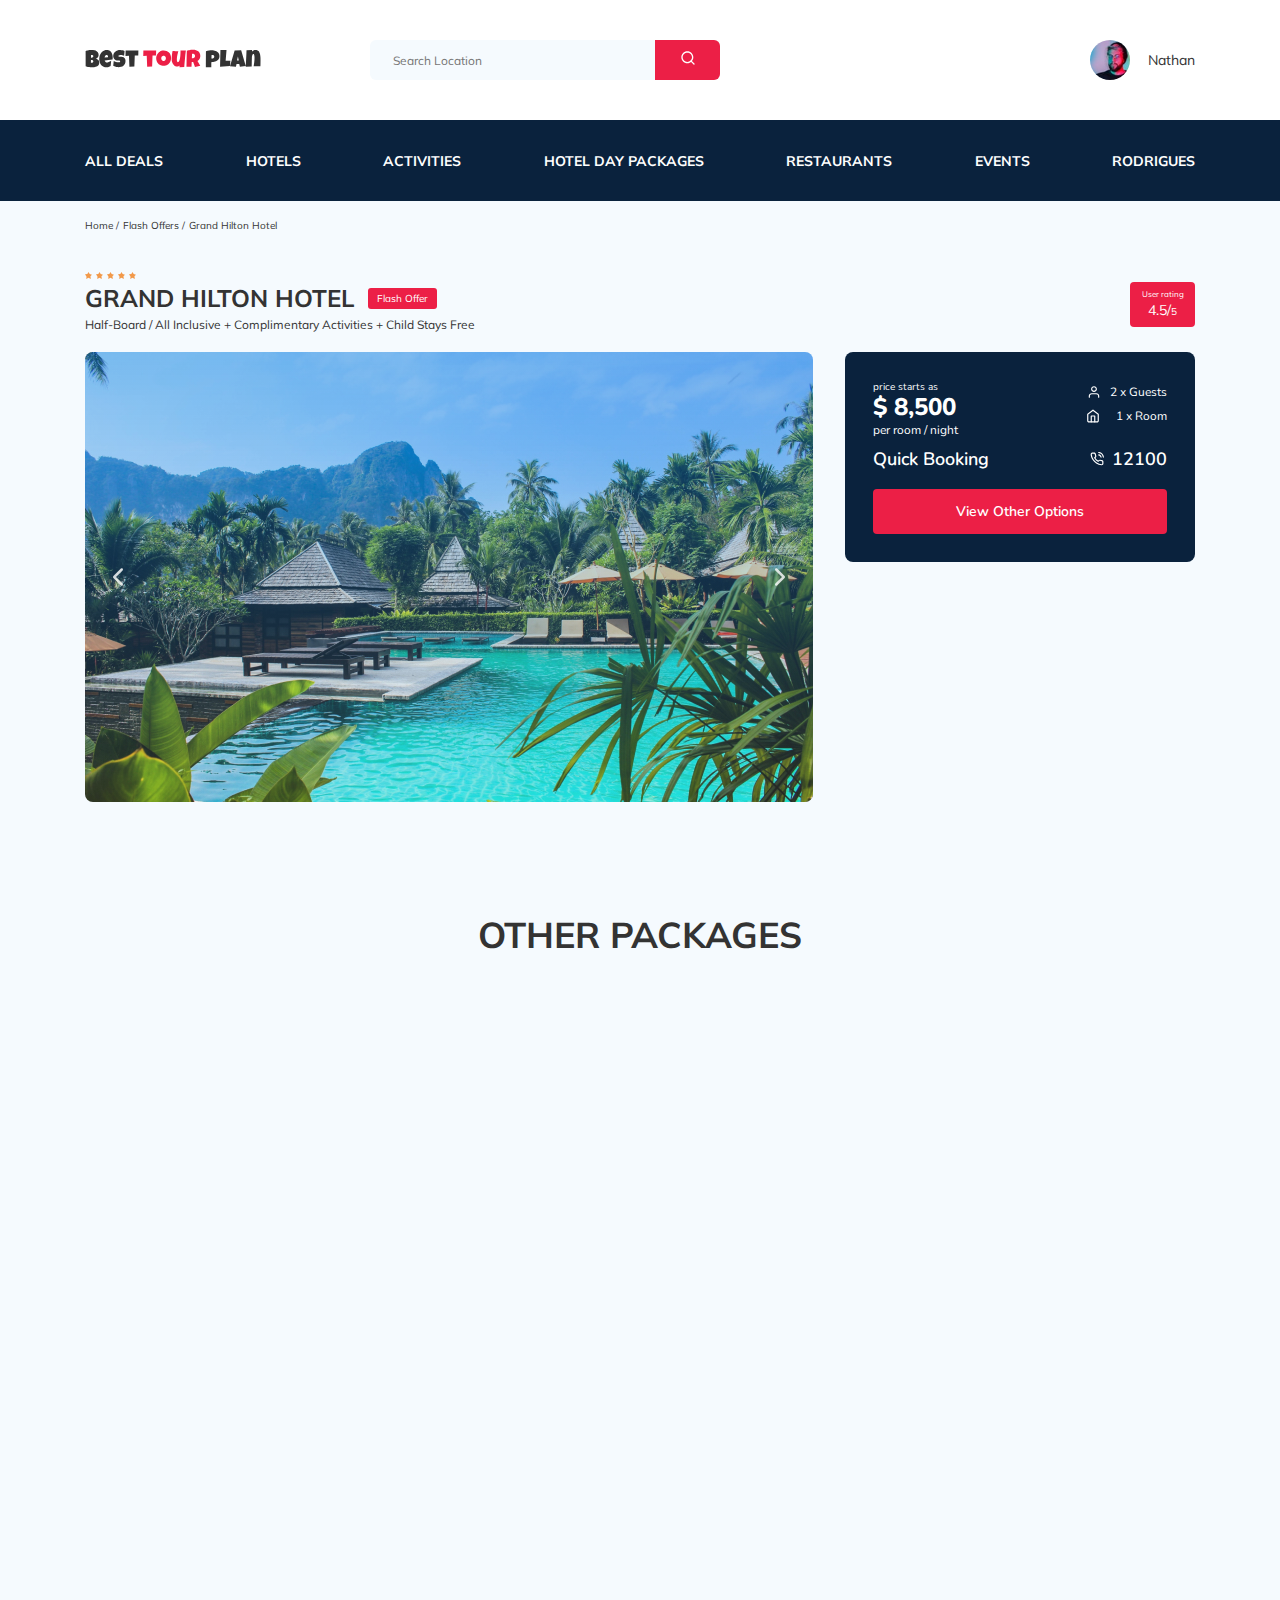
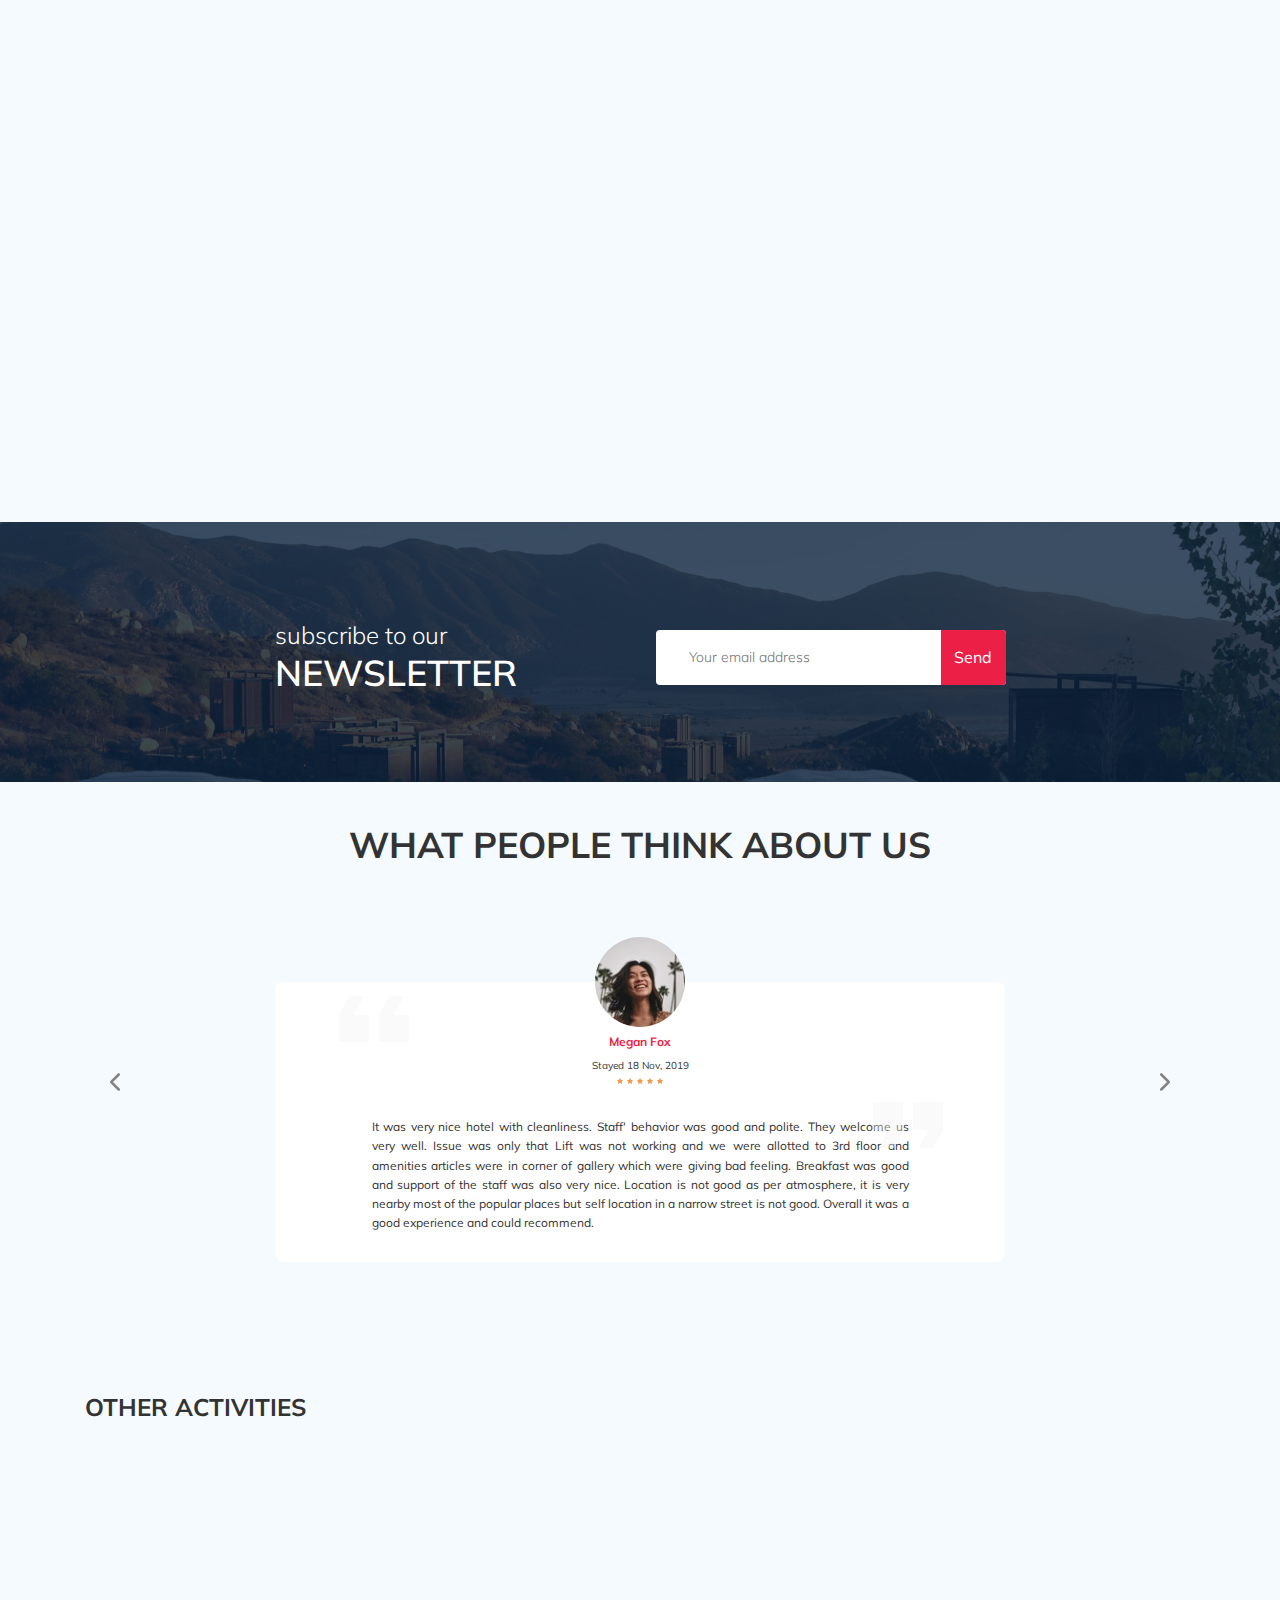
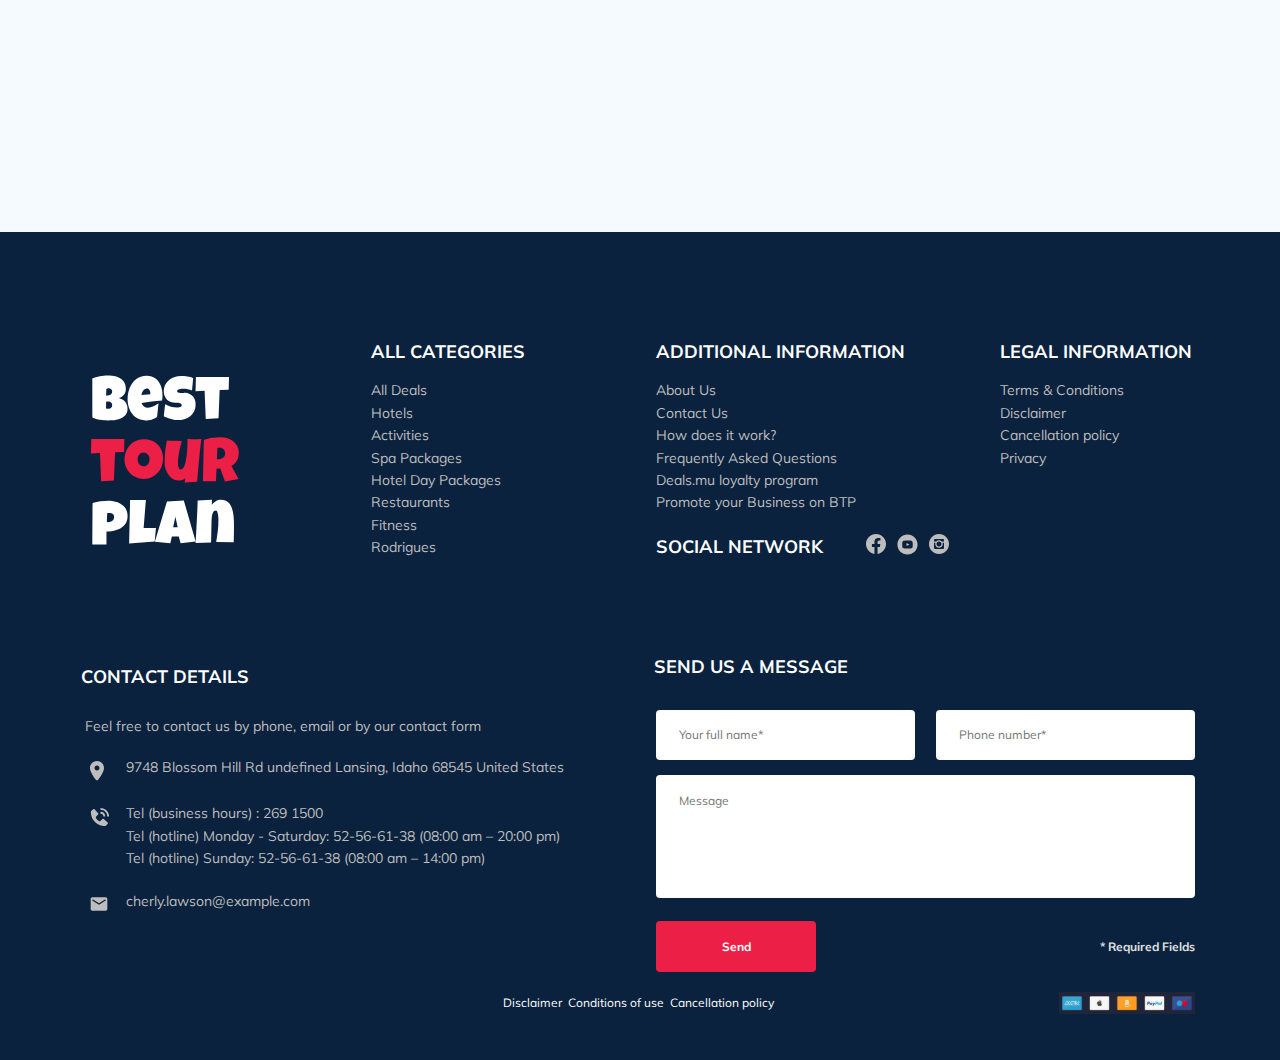
==== index.html @ e56d4332 "create: animation css" ====
<!DOCTYPE html>
<html lang="en">
<head>
  <meta charset="UTF-8">
  <meta http-equiv="X-UA-Compatible" content="IE=edge">
  <meta name="viewport" content="width=device-width, initial-scale=1.0">
  <title>Best Your Plan - Hotel Booking</title>
  <link rel="shortcut icon" href="/icon.ico" type="image/x-icon">
  <link rel="icon" href="/icon.ico" type="image/x-icon">
  <link href="https://fonts.googleapis.com/css2?family=Mulish:wght@300;400;600;700&family=Nunito:wght@400;600;800&display=swap"
  rel="stylesheet">
  <link rel="stylesheet" href="css/swiper-bundle.min.css">
  <link rel="stylesheet" href="css/aos.css">
  <link rel="stylesheet" href="css/style.css">
</head>
<body>
  <header class="navbar navbar_mobile_fixed">
    <div class="container">
      <div class="navbar-top">
        <a href="#" class="logo" data-aos="zoom-out-right">
          <img src="img/horizontal-logo.svg" alt="Logo: Best tour plan" class="logo__image">
        </a>
        <form action="#" class="search navbar__search navbar__search_mobile_hidden">
          <input type="text" class="search__input" placeholder="Search Location">
          <button class="search__button">
            <img src="img/search-button.svg" alt="Icon: search">
          </button>
        </form>
        <a href="#" class="user navbar__user navbar__user_mobile_hidden">
          <img src="img/user-avatar.jpeg" alt="avatar: Natan" class="user__avatar"/>
          <span class="user__name">Nathan</span>
        </a>
        <!-- /.user -->
        <button class="menu-button navbar-top__menu-button">
          <span class="menu-button__line"></span>
          <span class="menu-button__line"></span>
          <span class="menu-button__line"></span>
        </button>
      </div>
      <!-- /.navbar-top -->
    </div>
    <!-- /.container -->
    <div class="navbar-bottom">
      <div class="container">
        <ul class="navbar-menu">
            <li class="navbar-menu__item navbar-menu__item_mobile_visible">
              <a href="#" class="user navbar__user navbar__user_mobile_visible">
              <img src="img/user-avatar.jpeg" alt="avatar: Natan" class="user__avatar" />
              <span class="user__name user__name_light">Nathan</span>
            </a></li>
            <li class="navbar-menu__item navbar-menu__item_mobile_visible">
              <form action="#" class="search navbar__search navbar__search_mobile_visible">
              <input type="text" class="search__input" placeholder="Search Location">
              <button class="search__button">
                <img src="img/search-button.svg" alt="Icon: search">
              </button>
            </form></li>
            <li class="navbar-menu__item"><a href="#" class="navbar-menu__link">All Deals</a></li>
            <li class="navbar-menu__item"><a href="#" class="navbar-menu__link">Hotels</a></li>
            <li class="navbar-menu__item"><a href="#" class="navbar-menu__link">Activities</a></li>
            <li class="navbar-menu__item"><a href="#" class="navbar-menu__link">Hotel Day Packages</a></li>
            <li class="navbar-menu__item"><a href="#" class="navbar-menu__link">Restaurants</a></li>
            <li class="navbar-menu__item"><a href="#" class="navbar-menu__link">Events</a></li>
            <li class="navbar-menu__item"><a href="#" class="navbar-menu__link">Rodrigues</a></li>
        </ul>
      </div>
    </div>
    <!-- /.navbar-bottom-->
  </header>
  <nav class="breadcrumb">
    <div class="container">
      <ul class="breadcrumb-list">
        <li class="breadcrumb-list__item">
          <a href="#" class="breadcrumb-list__link">Home</a>
        </li>
        <li class="breadcrumb-list__item">
          <a href="#" class="breadcrumb-list__link">Flash Offers</a>
        </li>
        <li class="breadcrumb-list__item">Grand Hilton Hotel</li>
      </ul>
    </div>
    <!-- /.container -->
  </nav>
  <!-- /.breadcrumb-->
  <section class="hotel">
    <div class="container">
      <div class="hotel-info">
        <div class="hotel-info__text">
          <div class="hotel-wrapper">
            <div class="stars">
              <img class="stars__item" src="img/star.svg" alt="star"/>
              <img class="stars__item" src="img/star.svg" alt="star"/>
              <img class="stars__item" src="img/star.svg" alt="star"/>
              <img class="stars__item" src="img/star.svg" alt="star"/>
              <img class="stars__item" src="img/star.svg" alt="star"/>
            </div>
            <h1 class="hotel-name hotel-info__name">Grand Hilton Hotel</h1>
            <span class="offer hotel-info__offer">Flash Offer</span>
          </div>
            <p class="hotel-description hotel-info__description">Half-Board / All Inclusive + Complimentary Activities + Child Stays Free</p>
        </div>
        <div class="rating hotel-info__rating">
          <span class="rating__text">User rating</span>
          <span class="rating__counter">4.5/<span class="rating__counter_less">5</span></span>
        </div>
      </div>
      <!-- /.hotel-info -->
      <div class="hotel-grid">
        <!-- Slider main container -->
        <div class="swiper hotel-slider hotel__slider">
          <!-- Additional required wrapper -->
          <div class="swiper-wrapper hotel-slider__wrapper">
            <!-- Slides -->
            <div class="swiper-slide hotel-slider__item">
              <img class="hotel-slider__image" src="img/slide-1.jpg" alt="View from room of the hotel">
            </div>
            <div class="swiper-slide hotel-slider__item">
              <img class="hotel-slider__image" src="img/slide-2.jpg" alt="View on the beach">
            </div>
            <div class="swiper-slide hotel-slider__item">
              <img class="hotel-slider__image" src="img/slide-3.jpg" alt="Inside the room">
            </div>
            <div class="swiper-slide hotel-slider__item">
              <img class="hotel-slider__image" src="img/slide-4.jpg" alt="SPA zone">
            </div>
            <div class="swiper-slide hotel-slider__item">
              <img class="hotel-slider__image"  src="img/slide-5.jpg" alt="Hotel's restaurant">
            </div>
          </div>
          <!-- /.swiper-wrapper -->
          <button class="hotel-slider__button hotel-slider__button_prev"></button>
          <button class="hotel-slider__button hotel-slider__button_next"></button>
        </div>
        <!-- /.swiper -->
        <div class="hotel-right">
          <div class="booking">
            <div class="booking__info">
              <div class="booking__price">
                <span class="booking__start">price starts as</span>
                <strong class="booking__pricetag">$ 8,500</strong>
                <span class="booking__per-room">per room / night</span>
              </div>
              <!-- /.booking__price -->
              <div class="booking__room">
                <div class="booking__text">
                  <img src="img/user.svg" alt="Icon: user" class="booking__icon">
                  <span class="booking__description">2 x Guests</span>
                </div>
                <div class="booking__text">
                  <img src="img/home.svg" alt="Icon: home" class="booking__icon">
                  <span class="booking__description">1 x Room</span>
                </div>
              </div>
              <!-- /.booking__room -->
           </div>
           <!-- /.booking__info -->
              <div class="booking__call-center">
                <span class="booking__heading">Quick Booking</span>
                <a href="tel:12100" class="booking__number">
                  <img src="img/phone-call.svg" alt="Icon: phone">
                  <span class="booking__num">12100</span>
                </a>
              </div>
              <!-- /.booking__call-center -->
              <button data-toggle="modal" class="button booking__button">View Other Options</button>
          </div>
          <!-- /.booking -->
          <div class="map">
            <iframe class="map__img" src="https://www.google.com/maps/embed?pb=!1m18!1m12!1m3!1d95721.59017437529!2d100.89095828034039!3d12.939548269880628!2m3!1f0!2f0!3f0!3m2!1i1024!2i768!4f13.1!3m3!1m2!1s0x310295f9fed4f57f%3A0xb444f0d37635277!2sHillton%20Holiday!5e0!3m2!1sru!2sus!4v1633634027056!5m2!1sru!2sus" style="border:0;" allowfullscreen="" loading="lazy"></iframe>
          </div>
          <!-- /.map -->
        </div>
        <!-- /.hotel-right -->
      </div>
      <!-- /.hotel-grid -->
    </div>
    <!-- /.container -->
  </section>
  <!-- /.hotel -->
  <section class="packages">
    <div class="container">
      <h2 class="packages__title">Other packages</h2>
      <div class="packages-wrapper">
        <div class="packages-card__haven" data-aos="fade-down" data-aos-easing="linear" data-aos-duration="700">
          <img src="img/blue-haven.jpg" alt="Hotel Blue haven view" class="packages__img_large">
          <span class="packages__sale_large">Flash Offer</span>
          <div class="packages__description_large">
            <div class="score score__stars">
              <img class="score__item" src="img/star.svg" alt="star" />
              <img class="score__item" src="img/star.svg" alt="star" />
              <img class="score__item" src="img/star.svg" alt="star" />
              <img class="score__item" src="img/star.svg" alt="star" />
              <img class="score__item" src="img/star.svg" alt="star" />
            </div>
            <h3 class="packages__hotel-name packages__hotel-name_large">Hotel Blue Haven</h3>
            <p class="packages__hotel-description">Aute quis duis excepteur excepteur ipsum cat eiusmod consectetur enim laborum magna llit. Ipsum est fugiat velit ea
            llamco do esse ut in veniam sun in onsequat. Aute quis duis epteur excepteur ipsum occaecat eiusmod nsectetur enim
            laborum magna mollit. Ipsum est fugiat velit ea ullamco do</p>
            <div class="packages-info_haven">
              <div class="packages-info__address">
                <img src="img/map-pin.svg" alt="Icon: Location" class="packages__icon">
                <span class="packages__text">1749 Wheeler Ridge Delaware</span>
              </div>
              <div class="packages-info__user">
                <img src="img/user.svg" alt="Icon: User" class="packages__icon">
                <span class="packages__text">2 x Guests</span>
              </div>
              <div class="packages-info__room_haven">
                <img src="img/home.svg" alt="Icon: Home" class="packages__icon">
                <span class="packages__text">1 x Room</span>
              </div>
              <span class="packages-info__old-price">$ 10,500</span>
              <div class="packages__buttonarea packages__buttonarea_large">
                <span class="packages-info__new-price">$ 8,500</span>
                <button data-toggle="modal" class="packages__button packages__button_large ">Book Now</button>
              </div>
            </div>
          </div>
        </div>
        <div class="packages-card packages-card__Belle" data-aos="fade-down" data-aos-easing="linear" data-aos-duration="700">
          <img src="img/belle-mare.jpg" alt="LUX Belle mare view" class="packages__img">
          <span class="packages__sale">Flash offer</span>
          <div class="packages__description">
            <h3 class="packages__hotel-name">LUX* Belle Mare</h3>
            <div class="packages-info">
              <div class="packages-info__address">
                <img src="img/map-pin.svg" alt="Icon: Location" class="packages__icon">
                <span class="packages__text">1749 Wheeler Ridge Delaware</span>
              </div>
              <div class="packages-info__user">
                <img src="img/user.svg" alt="Icon: User" class="packages__icon">
                <span class="packages__text">2 x Guests</span>
              </div>
              <div class="packages-info__room">
                <img src="img/home.svg" alt="Icon: Home" class="packages__icon">
                <span class="packages__text">1 x Room</span>
              </div>
              <span class="packages-info__old-price">$ 8,500</span>
              <div class="packages__buttonarea">
                <span class="packages-info__new-price">$ 3,000</span>
                <button data-toggle="modal" class="packages__button">Book Now</button>
              </div>
            </div>
          </div>
        </div>
        <div class="packages-card packages-card__white" data-aos="fade-down" data-aos-easing="linear" data-aos-duration="700">
          <img src="img/white-palace.jpg" alt="White Palace view" class="packages__img">
          <span class="packages__sale">Flash offer</span>
          <div class="packages__description">
            <h3 class="packages__hotel-name">White Palace</h3>
            <div class="packages-info">
              <div class="packages-info__address">
                <img src="img/map-pin.svg" alt="Icon: Location" class="packages__icon">
                <span class="packages__text">1749 Wheeler Ridge Delaware</span>
              </div>
              <div class="packages-info__user">
                <img src="img/user.svg" alt="Icon: User" class="packages__icon">
                <span class="packages__text">2 x Guests</span>
              </div>
              <div class="packages-info__room">
                <img src="img/home.svg" alt="Icon: Home" class="packages__icon">
                <span class="packages__text">1 x Room</span>
              </div>
              <span class="packages-info__old-price">$ 10,500</span>
              <div class="packages__buttonarea">
                <span class="packages-info__new-price">$ 9,500</span>
                <button data-toggle="modal" class="packages__button">Book Now</button>
              </div>
            </div>
          </div>
        </div>
        <div class="packages-card packages-card__luxury" data-aos="fade-down" data-aos-easing="linear" data-aos-duration="700">
          <img src="img/luxury-place.jpg" alt="Luxury Place view" class="packages__img">
          <span class="packages__sale">Flash offer</span>
          <div class="packages__description">
            <h3 class="packages__hotel-name">Luxury Place</h3>
            <div class="packages-info">
              <div class="packages-info__address">
                <img src="img/map-pin.svg" alt="Icon: Location" class="packages__icon">
                <span class="packages__text">1749 Wheeler Ridge Delaware</span>
              </div>
              <div class="packages-info__user">
                <img src="img/user.svg" alt="Icon: User" class="packages__icon">
                <span class="packages__text">2 x Guests</span>
              </div>
              <div class="packages-info__room">
                <img src="img/home.svg" alt="Icon: Home" class="packages__icon">
                <span class="packages__text">1 x Room</span>
              </div>
              <span class="packages-info__old-price">$ 4,500</span>
              <div class="packages__buttonarea">
                <span class="packages-info__new-price">$ 2,500</span>
                <button data-toggle="modal" class="packages__button">Book Now</button>
              </div>
            </div>
          </div>
        </div>
        <div class="packages-card packages-card__five" data-aos="fade-down" data-aos-easing="linear" data-aos-duration="700">
          <img src="img/five-star.jpg" alt="Hotel Five Star view" class="packages__img">
          <span class="packages__sale">Flash offer</span>
          <div class="packages__description">
            <h3 class="packages__hotel-name">Hotel Five Star</h3>
            <div class="packages-info">
              <div class="packages-info__address">
                <img src="img/map-pin.svg" alt="Icon: Location" class="packages__icon">
                <span class="packages__text">1749 Wheeler Ridge Delaware</span>
              </div>
              <div class="packages-info__user">
                <img src="img/user.svg" alt="Icon: User" class="packages__icon">
                <span class="packages__text">2 x Guests</span>
              </div>
              <div class="packages-info__room">
                <img src="img/home.svg" alt="Icon: Home" class="packages__icon">
                <span class="packages__text">1 x Room</span>
              </div>
              <span class="packages-info__old-price">$ 6,500</span>
              <div class="packages__buttonarea">
                <span class="packages-info__new-price">$ 3,500</span>
                <button data-toggle="modal" class="packages__button">Book Now</button>
              </div>
            </div>
          </div>
        </div>
      </div>
    </div>
  </section>
  <section class="newsletter newsletter__section">
    <div class="newsletter-wrapper">
      <h2 class="newsletter-title newsletter__title">subscribe to our
        <span class="newsletter-title_strong">Newsletter</span>
      </h2>
        <form action="send.php" method="POST" class="subscribe newsletter__subscribe form">
        <input type="hidden" name="form_name" value="2">
        <input type="email" class="subscribe__input" placeholder="Your email address" name="email">
        <button class="subscribe__button">Send</button>
      </form>
    </div>
    <!-- /.newsletter-wrapper -->
  </section>
  <!-- /.newsletter -->
  <section class="reviews">
    <div class="container">
      <h2 class="reviews__title">What people think about us</h2>
      <div class="swiper-container reviews-slider">
        <div class="swiper-wrapper reviews-wrapper">
          <div class="swiper-slide">
            <div class="reviews-slider__item">
              <div class="reviews-slider__profile">
                <img src="img/reviews-avatar-1.jpeg" alt="Photo: Megan Fox" class="reviews-slider__avatar">
                <h3 class="reviews-slider__username">Megan Fox</h3>
                <span class="reviews-slider__date">Stayed 18 Nov, 2019</span>
                <div class="reviews-rating">
                  <img src="img/star.svg" alt="star" class="reviews-rating__item">
                  <img src="img/star.svg" alt="star" class="reviews-rating__item">
                  <img src="img/star.svg" alt="star" class="reviews-rating__item">
                  <img src="img/star.svg" alt="star" class="reviews-rating__item">
                  <img src="img/star.svg" alt="star" class="reviews-rating__item">
                </div>
                <!-- /.reviews-rating -->
              </div>
              <!-- /.reviews-slide__profile -->
              <p class="reviews-slider__text">It was very nice hotel with cleanliness. Staff' behavior was good and polite. They welcome us very well. Issue was only
              that Lift was not working and we were allotted to 3rd floor and amenities articles were in corner of gallery which
              were giving bad feeling. Breakfast was good and support of the staff was also very nice. Location is not good as per
              atmosphere, it is very nearby most of the popular places but self location in a narrow street is not good. Overall it
              was a good experience and could recommend.</p>
            </div>
            <!-- /.reviews-slider__item -->
          </div>
          <div class="swiper-slide">
            <div class="reviews-slider__item">
              <div class="reviews-slider__profile">
                <img src="img/reviews-avatar-2.jpg" alt="Photo: Nikifor Pohlebkin" class="reviews-slider__avatar">
                <h3 class="reviews-slider__username">Nikifor Pohlebkin</h3>
                <span class="reviews-slider__date">Stayed 3 Feb, 2020</span>
                <div class="reviews-rating">
                  <img src="img/star.svg" alt="star" class="reviews-rating__item">
                  <img src="img/star.svg" alt="star" class="reviews-rating__item">
                  <img src="img/star.svg" alt="star" class="reviews-rating__item">
                  <img src="img/star.svg" alt="star" class="reviews-rating__item">
                  <img src="img/star.svg" alt="star" class="reviews-rating__item">
                </div>
                <!-- /.reviews-rating -->
              </div>
              <!-- /.reviews-slide__profile -->
              <p class="reviews-slider__text">Every single thing about this resort I’d rate a 5. The rooms are superb, the service is excellent, the food at the
              various restaurants can’t be beat, the location is ideal, the views are beautiful, and the staff is friendly and
              helpful. I can’t sY enough about this place.</p>
            </div>
            <!-- /.reviews-slider__item -->
          </div>
                    <div class="swiper-slide">
            <div class="reviews-slider__item">
              <div class="reviews-slider__profile">
                <img src="img/reviews-avatar-3.jpg" alt="Photo: Klavdia Pechenuhina" class="reviews-slider__avatar">
                <h3 class="reviews-slider__username">Klavdia Pechenuhina</h3>
                <span class="reviews-slider__date">Stayed 21 Mar, 2020</span>
                <div class="reviews-rating">
                  <img src="img/star.svg" alt="star" class="reviews-rating__item">
                  <img src="img/star.svg" alt="star" class="reviews-rating__item">
                  <img src="img/star.svg" alt="star" class="reviews-rating__item">
                  <img src="img/star.svg" alt="star" class="reviews-rating__item">
                  <img src="img/star.svg" alt="star" class="reviews-rating__item">
                </div>
                <!-- /.reviews-rating -->
              </div>
              <!-- /.reviews-slide__profile -->
              <p class="reviews-slider__text">This hotel and the property was one of the most beautiful places we've ever stayed. Everyone from valet, front desk,
              housekeeping, and restaurants were always helpful and kind. We even had a local person tell us that when they do a
              "staycation" this is where they stay as well because it is the best. And pechenuhi were best of the best.</p>
            </div>
            <!-- /.reviews-slider__item -->
          </div>
          <div class="swiper-slide">
            <div class="reviews-slider__item">
              <div class="reviews-slider__profile">
                <img src="img/reviews-avatar-4.jpg" alt="Photo: Valerian Mozgoprav" class="reviews-slider__avatar">
                <h3 class="reviews-slider__username">Valerian Mozgoprav</h3>
                <span class="reviews-slider__date">Stayed 12 Aug, 2019</span>
                <div class="reviews-rating">
                  <img src="img/star.svg" alt="star" class="reviews-rating__item">
                  <img src="img/star.svg" alt="star" class="reviews-rating__item">
                </div>
                <!-- /.reviews-rating -->
              </div>
              <!-- /.reviews-slide__profile -->
              <p class="reviews-slider__text">First the lady that checks you in has a very bad attitude and is very rude, now the room was disgusting it was roached
              infested whoever is supposed to clean there doesn’t care they step on the roaches and leaves them there it was very
              dirty I wish I could upload the pictures I took and the videos, I couldn’t even sleep there I called the front desk and
              told them the lady said if you don’t like it leave I said yea I will just give me my money back she laughed and hung up
              I’ll never come back here again!!</p>
            </div>
            <!-- /.reviews-slider__item -->
          </div>
        </div>
        <!-- ./swiper-wrapper -->
        <button class="reviews-slider__button reviews-slider__button_prev"></button>
        <button class="reviews-slider__button reviews-slider__button_next"></button>
      </div>
      <!-- /.reviews-slider -->
    </div>
    <!-- /.container -->
  </section>
  <!-- /.reviews -->
  <section class="activities">
    <div class="container">
      <h2 class="activities__title">Other Activities</h2>
      <div class="activities-wrapper">
        <div class="card activities__card" data-aos="zoom-in" data-aos-delay="200">
          <img src="img/chamarel.jpg" alt="The curious corner of chamarel" class="card__image">
          <h3 class="card__title">The curious corner of&nbsp;chamarel</h3>
          <button data-toggle="modal" class="card__button">Book Now</button>
        </div>
        <!-- /.card-->
        <div class="card activities__card" data-aos="zoom-in" data-aos-delay="600">
          <img src="img/golf.jpg" alt="Gymkhana club golf course" class="card__image">
          <h3 class="card__title">Gymkhana club golf course</h3>
          <button data-toggle="modal" class="card__button">Book Now</button>
        </div>
        <!-- /.card-->
        <div class="card activities__card" data-aos="zoom-in" data-aos-delay="400">
          <img src="img/hiking.jpg" alt="Tamarind falls hiking
trip - full day" class="card__image">
          <h3 class="card__title">Tamarind falls hiking
          trip&nbsp;-&nbsp;full day</h3>
          <button data-toggle="modal" class="card__button">Book Now</button>
        </div>
        <!-- /.card-->
        <div class="card activities__card" data-aos="zoom-in" data-aos-delay="800">
          <img src="img/marine-quest.jpg" alt="The blue marine discovery quest" class="card__image">
          <h3 class="card__title">The blue marine discovery quest</h3>
          <button data-toggle="modal" class="card__button">Book Now</button>
        </div>
        <!-- /.card-->
      </div>
      <!-- /.activities-wrapper -->
    </div>
    <!-- /.container -->
  </section>
  <!-- /.activities -->
  <footer class="footer">
    <div class="container">
      <div class="footer-wrapper">
        <a href="#" class="link-block"><img src="img/vertical-logo.svg" alt="Logo: Best Tour Plan" class="logo footer__logo"></a>
        <div class="footer__list footer__categories">
          <h3 class="footer__title">ALL CATEGORIES</h3>
          <ul class="footer__ul">
            <li class="footer__item"><a href="#" class="footer__link">All Deals</a></li>
            <li class="footer__item"><a href="#" class="footer__link">Hotels</a></li>
            <li class="footer__item"><a href="#" class="footer__link">Activities</a></li>
            <li class="footer__item"><a href="#" class="footer__link">Spa Packages</a></li>
            <li class="footer__item"><a href="#" class="footer__link">Hotel Day Packages</a></li>
            <li class="footer__item"><a href="#" class="footer__link">Restaurants</a></li>
            <li class="footer__item"><a href="#" class="footer__link">Fitness</a></li>
            <li class="footer__item"><a href="#" class="footer__link">Rodrigues</a></li>
          </ul>
        </div>
        <!-- /.footer__list -->
        <div class="footer__list footer__additional">
          <h3 class="footer__title">ADDITIONAL INFORMATION</h3>
          <ul class="footer__ul">
            <li class="footer__item"><a href="#" class="footer__link">About Us</a></li>
            <li class="footer__item"><a href="#" class="footer__link">Contact Us</a></li>
            <li class="footer__item"><a href="#" class="footer__link">How does it work?</a></li>
            <li class="footer__item"><a href="#" class="footer__link">Frequently Asked Questions</a></li>
            <li class="footer__item"><a href="#" class="footer__link">Deals.mu loyalty program</a></li>
            <li class="footer__item"><a href="#" class="footer__link">Promote your Business on BTP</a></li>
          </ul>
        </div>
        <!-- /.footer__list -->
        <div class="footer__social-network">
          <h3 class="footer__title footer__title_inline">Social Network</h3>
          <div class="footer__social-links">
            <a href="#" class="footer__link-icon"><img src="img/fb.svg" alt="Icon: Facebook" class="footer__icon"></a>
            <a href="#" class="footer__link-icon"><img src="img/youtube.svg" alt="Icon: Youtube" class="footer__icon"></a>
            <a href="#" class="footer__link-icon"><img src="img/instagram.svg" alt="Icon: Instagram" class="footer__icon"></a>
          </div>
          <!-- /.footer__social-links -->
        </div>
        <!-- /.footer__social-network -->
        <div class="footer__list footer__legal">
          <h3 class="footer__title footer__title-legal">LEGAL INFORMATION</h3>
          <ul class="footer__ul footer__ul-legal">
            <li class="footer__item"><a href="#" class="footer__link">Terms & Conditions</a></li>
            <li class="footer__item"><a href="#" class="footer__link">Disclaimer</a></li>
            <li class="footer__item"><a href="#" class="footer__link">Cancellation policy</a></li>
            <li class="footer__item"><a href="#" class="footer__link">Privacy</a></li>
          </ul>
        </div>
        <!-- /.footer__list -->
        <div class="footer__contact-details">
          <h3 class="footer__title footer__title-contact">Contact Details</h3>
          <p class="footer__text">Feel free to contact us by phone, email or by our contact form</p>
          <ul class="footer__ul footer__ul-contact">
            <li class="footer__item footer__item_mb_15">
              <div class="footer__icon-wrapper"><img src="img/map-marker.svg" alt="Icon: Map Marker" class="footer__icon"></div>9748 Blossom Hill Rd undefined Lansing, Idaho 68545 United States</li>
            <li class="footer__item footer__item_mb_20">
              <div class="footer__icon-wrapper">
                <img src="img/business-phone.svg" alt="Icon: Business Phone" class="footer__icon">
              </div>
              <div class="telephone__links">Tel (business hours) : <a href="tel:2691500" class="tel__link">269 1500</a><br/>Tel (hotline) Monday - Saturday: <a href="tel:52-56-61-38" class="tel__link">52-56-61-38</a> (08:00 am – 20:00 pm)<br/> Tel (hotline) Sunday: <a href="tel:52-56-61-38" class="tel__link">52-56-61-38</a>
             (08:00 am – 14:00 pm)</div></li>
            <li class="footer__item footer__item_mb_20"><div class="footer__icon-wrapper"><img src="img/envelope.svg" alt="Icon: Envelope" class="footer__icon"></div> <a href="mailto:cherly.lawson@example.com" class="email__link">cherly.lawson@example.com</a></li>
          </ul>
        </div>
        <!-- /.footer__contact-details -->
        <div class="footer__contact-form">
          <h3 class="footer__title footer__title-form">Send us a message</h3>
          <form action="send.php" method="POST" class="footer__form form">
            <div class="footer__input-group"><input type="text" class="input footer__input" placeholder="Your full name*" name="name" required=""></div>
            <div class="footer__input-group"><input type="tel" class="input footer__input" placeholder="Phone number*" name="phone" required=""></div>
            <textarea  class="message footer__message" placeholder="Message" name="message"></textarea>
            <div class="footer__buttonarea">
              <button class="button footer__button" type="submit">Send</button>
              <span class="footer__info">* Required Fields</span>
            </div>
          </form>
        </div>
        <!-- /.footer__contacts-form -->
        <div class="footer-information">
          <ul class="footer-information__ul">
            <li class="footer-information__item"><a href="#" class="footer-information__link">Disclaimer</a></li>
            <li class="footer-information__item"><a href="#" class="footer-information__link">Conditions of use</a></li>
            <li class="footer-information__item"><a href="#" class="footer-information__link">Cancellation policy</a></li>
          </ul>
        </div>
        <!-- /.footer__information -->
        <img src="img/payment.svg" alt="Icon: Payment" class="footer__payment">
      </div>
      <!-- /.footer-wrapper -->
    </div>
    <!-- /.container -->
  </footer>
  <div class="modal">
    <div class="modal__overlay"></div>
    <!-- /.modal__overlay -->
    <div class="modal__dialog">
      <a href="#" class="modal__close">
        <img src="img/close.svg" alt="Icon: close">
      </a>
      <h3 class="modal__title modal__title_mb_3">Booking</h3>
      <form action="send.php" method="POST" class="modal__form form">
        <input type="hidden" name="form_name" value = "1"/>
        <input type="text" class="input modal__input" placeholder="Your full name*" name="name" >
        <input type="tel" class="input modal__input" placeholder="Phone number*" name="phone">
        <input type="email" class="input modal__input" placeholder="Email*" name="email" required="">
        <textarea class="message modal__message" placeholder="Message" name="message"></textarea>
        <div class="modal__buttonarea">
          <button class="button modal__button" type="submit">Send</button>
          <span class="modal__info">* Required Fields</span>
        </div>
      </form>
    </div>
    <!-- /.modal__dialog -->
  </div>
  <!-- /.modal -->
  <script src="js/jquery-3.6.0.min.js"></script>
  <script src="js/swiper-bundle.min.js"></script>
  <script src="js/jquery.validate.min.js"></script>
  <script src="js/jquery.mask.min.js"></script>
  <script src="js/aos.js"></script>
  <script src="js/main.js"></script>
</body>
</html>
---- css/style.css ----
* {
  box-sizing: border-box;
}

body {
  font-family: "Mulish", sans-serif;
  background-color: #F5FAFE;
  color: #333333;
}

.container {
  max-width: 1110px;
  margin: auto;
}

img {
  max-width: 100%;
}

.input {
  background-color: #fff;
  border-radius: 4px;
  border: none;
  padding: 0 23px;
  height: 50px;
}

.message {
  background-color: #fff;
  border-radius: 4px;
  padding: 18px 23px;
  border: none;
  resize: none;
}

.button {
  min-width: 160px;
  min-height: 50px;
  padding: 18px;
  font-style: normal;
  font-weight: bold;
  font-size: 12px;
  line-height: 15px;
  border-radius: 4px;
  border: none;
  color: #fff;
  background-color: #EC1F46;
  cursor: pointer;
}

.invalid {
  color: #EC1F46;
}

/*! normalize.css v8.0.1 | MIT License | github.com/necolas/normalize.css */
/* Document
   ========================================================================== */
/**
 * 1. Correct the line height in all browsers.
 * 2. Prevent adjustments of font size after orientation changes in iOS.
 */
html {
  line-height: 1.15;
  /* 1 */
  -webkit-text-size-adjust: 100%;
  /* 2 */
}

/* Sections
   ========================================================================== */
/**
 * Remove the margin in all browsers.
 */
body {
  margin: 0;
}

/**
 * Render the `main` element consistently in IE.
 */
main {
  display: block;
}

/**
 * Correct the font size and margin on `h1` elements within `section` and
 * `article` contexts in Chrome, Firefox, and Safari.
 */
h1 {
  font-size: 2em;
  margin: 0.67em 0;
}

/* Grouping content
   ========================================================================== */
/**
 * 1. Add the correct box sizing in Firefox.
 * 2. Show the overflow in Edge and IE.
 */
hr {
  box-sizing: content-box;
  /* 1 */
  height: 0;
  /* 1 */
  overflow: visible;
  /* 2 */
}

/**
 * 1. Correct the inheritance and scaling of font size in all browsers.
 * 2. Correct the odd `em` font sizing in all browsers.
 */
pre {
  font-family: monospace, monospace;
  /* 1 */
  font-size: 1em;
  /* 2 */
}

/* Text-level semantics
   ========================================================================== */
/**
 * Remove the gray background on active links in IE 10.
 */
a {
  background-color: transparent;
}

/**
 * 1. Remove the bottom border in Chrome 57-
 * 2. Add the correct text decoration in Chrome, Edge, IE, Opera, and Safari.
 */
abbr[title] {
  border-bottom: none;
  /* 1 */
  text-decoration: underline;
  /* 2 */
  -webkit-text-decoration: underline dotted;
          text-decoration: underline dotted;
  /* 2 */
}

/**
 * Add the correct font weight in Chrome, Edge, and Safari.
 */
b,
strong {
  font-weight: bolder;
}

/**
 * 1. Correct the inheritance and scaling of font size in all browsers.
 * 2. Correct the odd `em` font sizing in all browsers.
 */
code,
kbd,
samp {
  font-family: monospace, monospace;
  /* 1 */
  font-size: 1em;
  /* 2 */
}

/**
 * Add the correct font size in all browsers.
 */
small {
  font-size: 80%;
}

/**
 * Prevent `sub` and `sup` elements from affecting the line height in
 * all browsers.
 */
sub,
sup {
  font-size: 75%;
  line-height: 0;
  position: relative;
  vertical-align: baseline;
}

sub {
  bottom: -0.25em;
}

sup {
  top: -0.5em;
}

/* Embedded content
   ========================================================================== */
/**
 * Remove the border on images inside links in IE 10.
 */
img {
  border-style: none;
}

/* Forms
   ========================================================================== */
/**
 * 1. Change the font styles in all browsers.
 * 2. Remove the margin in Firefox and Safari.
 */
button,
input,
optgroup,
select,
textarea {
  font-family: inherit;
  /* 1 */
  font-size: 100%;
  /* 1 */
  line-height: 1.15;
  /* 1 */
  margin: 0;
  /* 2 */
}

/**
 * Show the overflow in IE.
 * 1. Show the overflow in Edge.
 */
button,
input {
  /* 1 */
  overflow: visible;
}

/**
 * Remove the inheritance of text transform in Edge, Firefox, and IE.
 * 1. Remove the inheritance of text transform in Firefox.
 */
button,
select {
  /* 1 */
  text-transform: none;
}

/**
 * Correct the inability to style clickable types in iOS and Safari.
 */
button,
[type=button],
[type=reset],
[type=submit] {
  -webkit-appearance: button;
}

/**
 * Remove the inner border and padding in Firefox.
 */
button::-moz-focus-inner,
[type=button]::-moz-focus-inner,
[type=reset]::-moz-focus-inner,
[type=submit]::-moz-focus-inner {
  border-style: none;
  padding: 0;
}

/**
 * Restore the focus styles unset by the previous rule.
 */
button:-moz-focusring,
[type=button]:-moz-focusring,
[type=reset]:-moz-focusring,
[type=submit]:-moz-focusring {
  outline: 1px dotted ButtonText;
}

/**
 * Correct the padding in Firefox.
 */
fieldset {
  padding: 0.35em 0.75em 0.625em;
}

/**
 * 1. Correct the text wrapping in Edge and IE.
 * 2. Correct the color inheritance from `fieldset` elements in IE.
 * 3. Remove the padding so developers are not caught out when they zero out
 *    `fieldset` elements in all browsers.
 */
legend {
  box-sizing: border-box;
  /* 1 */
  color: inherit;
  /* 2 */
  display: table;
  /* 1 */
  max-width: 100%;
  /* 1 */
  padding: 0;
  /* 3 */
  white-space: normal;
  /* 1 */
}

/**
 * Add the correct vertical alignment in Chrome, Firefox, and Opera.
 */
progress {
  vertical-align: baseline;
}

/**
 * Remove the default vertical scrollbar in IE 10+.
 */
textarea {
  overflow: auto;
}

/**
 * 1. Add the correct box sizing in IE 10.
 * 2. Remove the padding in IE 10.
 */
[type=checkbox],
[type=radio] {
  box-sizing: border-box;
  /* 1 */
  padding: 0;
  /* 2 */
}

/**
 * Correct the cursor style of increment and decrement buttons in Chrome.
 */
[type=number]::-webkit-inner-spin-button,
[type=number]::-webkit-outer-spin-button {
  height: auto;
}

/**
 * 1. Correct the odd appearance in Chrome and Safari.
 * 2. Correct the outline style in Safari.
 */
[type=search] {
  -webkit-appearance: textfield;
  /* 1 */
  outline-offset: -2px;
  /* 2 */
}

/**
 * Remove the inner padding in Chrome and Safari on macOS.
 */
[type=search]::-webkit-search-decoration {
  -webkit-appearance: none;
}

/**
 * 1. Correct the inability to style clickable types in iOS and Safari.
 * 2. Change font properties to `inherit` in Safari.
 */
::-webkit-file-upload-button {
  -webkit-appearance: button;
  /* 1 */
  font: inherit;
  /* 2 */
}

/* Interactive
   ========================================================================== */
/*
 * Add the correct display in Edge, IE 10+, and Firefox.
 */
details {
  display: block;
}

/*
 * Add the correct display in all browsers.
 */
summary {
  display: list-item;
}

/* Misc
   ========================================================================== */
/**
 * Add the correct display in IE 10+.
 */
template {
  display: none;
}

/**
 * Add the correct display in IE 10.
 */
[hidden] {
  display: none;
}

.navbar {
  background-color: #fff;
}
.navbar-top {
  display: flex;
  align-items: center;
  justify-content: space-between;
  padding-top: 40px;
  padding-bottom: 40px;
}
.navbar-top__menu-button {
  display: none;
}
.navbar__search {
  margin-right: auto;
  margin-left: 108px;
}
.navbar-bottom {
  background-color: #0A223D;
}
.navbar-menu {
  list-style: none;
  margin: 0;
  padding: 31px 0;
  display: flex;
  align-items: center;
  justify-content: space-between;
  color: #fff;
}
.navbar-menu__link {
  font-weight: 700;
  color: inherit;
  text-decoration: none;
  text-transform: uppercase;
  font-size: 14px;
  line-height: 18px;
}
.navbar-menu__item_mobile_visible {
  display: none;
}

.logo {
  width: 177px;
}

.search {
  display: flex;
  position: relative;
  overflow: hidden;
  border-radius: 6px;
  height: 40px;
}
.search__input {
  width: 350px;
  height: 100%;
  padding-left: 23px;
  padding-right: 77px;
  background-color: #F5FAFE;
  border: none;
  font-size: 12px;
  line-height: 15px;
  color: #333333;
}
.search__button {
  position: absolute;
  top: 0;
  right: 0;
  width: 65px;
  height: 100%;
  border: none;
  background-color: #EC1F46;
  cursor: pointer;
}

.user {
  display: flex;
  align-items: center;
  text-decoration: none;
}
.user__avatar {
  width: 40px;
  height: 40px;
  border-radius: 50%;
  -o-object-fit: cover;
     object-fit: cover;
}
.user__name {
  margin-left: 18px;
  font-size: 14px;
  line-height: 18px;
  color: #333333;
}
.user__item_mobile_visible {
  display: none;
}

.breadcrumb-list {
  list-style: none;
  display: flex;
  align-items: center;
  padding: 18px 0px;
  margin: 0;
}
.breadcrumb-list__item {
  font-size: 10px;
  line-height: 13px;
}
.breadcrumb-list__item:not(:last-child)::after {
  content: "/";
  margin-right: 4px;
}
.breadcrumb-list__link {
  text-decoration: none;
  color: inherit;
}

.hotel {
  padding-top: 22px;
  padding-bottom: 70px;
}
.hotel-info {
  display: flex;
  align-items: center;
  justify-content: space-between;
  padding-bottom: 16px;
}
.hotel-info__offer {
  margin-left: 14px;
  margin-top: 4px;
}
.hotel-info__name {
  margin-top: 4px;
  margin-bottom: 0;
}
.hotel-info__description {
  margin: 4px 0;
}
.hotel-name {
  font-weight: 700;
  font-size: 24px;
  line-height: 30px;
  text-transform: uppercase;
}
.hotel-wrapper {
  display: flex;
  flex-wrap: wrap;
  align-items: center;
}
.hotel-description {
  font-size: 12px;
  line-height: 15px;
}
.hotel-grid {
  display: flex;
  justify-content: space-between;
}
.hotel-right {
  display: flex;
  flex-direction: column;
  justify-content: space-between;
}
.hotel-slider {
  width: 728px;
  height: 450px;
  overflow: hidden;
  border-radius: 8px;
}
.hotel-slider__item {
  width: 100%;
  height: 100%;
  position: relative;
}
.hotel-slider__item:after {
  content: "";
  position: absolute;
  width: 100%;
  height: 100%;
  top: 0;
  bottom: 0;
  left: 0;
  right: 0;
  background: linear-gradient(180deg, rgba(0, 122, 223, 0.48) 0%, rgba(255, 255, 255, 0.128) 100%);
  z-index: 10;
}
.hotel-slider__button {
  position: absolute;
  top: 50%;
  transform: translateY(-50%);
  z-index: 20;
  width: 30px;
  height: 30px;
  border: none;
  cursor: pointer;
  background-repeat: no-repeat;
  background-position: center;
  background-size: 10px;
  background-color: transparent;
}
.hotel-slider__button_next {
  right: 18px;
  background-image: url(../img/arrow-next.svg);
}
.hotel-slider__button_prev {
  left: 18px;
  background-image: url(../img/arrow-prev.svg);
}

.stars {
  flex-basis: 100%;
  line-height: 0;
}
.stars__item {
  width: 7px;
  height: 7px;
}

.offer {
  font-size: 10px;
  line-height: 13px;
  padding: 4px 9px;
  background-color: #EC1F46;
  border-radius: 3px;
  color: #fff;
}

.swiper {
  margin-left: 0;
}

.rating {
  max-width: 65px;
  min-height: 45px;
  text-align: center;
  color: #fff;
  background-color: #EC1F46;
  border-radius: 4px;
}
.rating__text {
  font-size: 8px;
  line-height: 10px;
}
.rating__counter {
  font-size: 14px;
  line-height: 18px;
}
.rating__counter_less {
  font-size: 10px;
}

.booking {
  font-family: "Nunito", sans-serif;
  background-color: #0A223D;
  color: #fff;
  border-radius: 8px;
  width: 350px;
  min-height: 210px;
  padding: 28px;
}
.booking__info {
  display: flex;
  justify-content: space-between;
  margin-bottom: 9px;
}
.booking__price {
  display: flex;
  flex-direction: column;
}
.booking__start {
  font-weight: normal;
  font-size: 10px;
  line-height: 14px;
}
.booking__pricetag {
  font-style: normal;
  font-weight: 800;
  font-size: 24px;
  line-height: 32, 74px;
}
.booking__per-room {
  font-style: normal;
  font-weight: normal;
  font-size: 12px;
  line-height: 16px;
}
.booking__room {
  margin-top: 4px;
}
.booking__text {
  display: flex;
  align-items: center;
  justify-content: space-between;
  font-style: normal;
  font-weight: normal;
  font-size: 12px;
  line-height: 16px;
  margin-bottom: 8px;
}
.booking__description {
  margin-left: 9px;
}
.booking__call-center {
  display: flex;
  justify-content: space-between;
  align-items: center;
  margin-bottom: 17px;
}
.booking__heading {
  font-style: normal;
  font-weight: 600;
  font-size: 18px;
  line-height: 25px;
}
.booking__number {
  display: flex;
  align-items: center;
  justify-content: space-between;
  color: inherit;
  text-decoration: none;
  font-style: normal;
  font-weight: 600;
  font-size: 18px;
  line-height: 25px;
}
.booking__num {
  margin-left: 8px;
}
.booking__button {
  padding: 13px 83px;
  width: 100%;
  min-height: 45px;
  font-size: 14px;
  font-style: normal;
  font-weight: 600;
  line-height: 19px;
  border-radius: 4px;
  background-color: #EC1F46;
  border: none;
  color: #fff;
  cursor: pointer;
}

.map {
  width: 347px;
  height: 213px;
  overflow: hidden;
}
.map__img {
  border-radius: 10px;
  width: 100%;
  height: 213px;
}

.packages {
  background-color: #F5FAFE;
  padding: 40px 0 70px 0;
}
.packages__title {
  font-style: normal;
  font-size: 36px;
  line-height: 45px;
  text-align: center;
  text-transform: uppercase;
  color: #333333;
  margin-bottom: 65px;
  margin-top: 0;
}
.packages-wrapper {
  display: grid;
  grid-template-columns: repeat(3, 1fr);
  grid-template-rows: repeat(2, auto);
  grid-gap: 30px;
  align-items: start;
  justify-items: stretch;
}
.packages-card {
  display: flex;
  flex-direction: column;
  width: 350px;
  border-radius: 8px;
  position: relative;
}
.packages-card__haven {
  max-height: 500px;
  width: 730px;
  display: flex;
  flex-direction: column;
  flex-wrap: wrap;
  grid-column: 1/3;
  position: relative;
}
.packages__img {
  overflow: hidden;
  height: 250px;
  -o-object-fit: cover;
     object-fit: cover;
  border-top-left-radius: 8px;
  border-top-right-radius: 8px;
}
.packages__img_large {
  position: relative;
  border-bottom-left-radius: 8px;
  border-top-left-radius: 8px;
  max-height: 500px;
  width: 50%;
  overflow: hidden;
  -o-object-fit: cover;
     object-fit: cover;
}
.packages__description {
  border-bottom-left-radius: 8px;
  border-bottom-right-radius: 8px;
  height: 50%;
  background-color: #0A223D;
  color: #fff;
  padding: 30px 21px 25px 32px;
}
.packages__description_large {
  color: #fff;
  background-color: #0A223D;
  padding: 35px 21px 60px 43px;
  max-height: 500px;
  width: 50%;
  border-bottom-right-radius: 8px;
  border-top-right-radius: 8px;
}
.packages__hotel-name {
  font-style: normal;
  font-weight: 700;
  font-size: 18px;
  line-height: 23px;
  margin-bottom: 22px;
  margin-top: 0;
}
.packages-info_haven {
  padding-left: 6px;
}
.packages-info__user, .packages-info__address, .packages-info__room {
  margin-bottom: 11px;
  display: flex;
  align-items: center;
  font-style: normal;
  font-weight: normal;
  font-size: 12px;
  line-height: 15px;
}
.packages-info__room {
  margin-bottom: 23px;
}
.packages-info__room_haven {
  display: flex;
  align-items: center;
  font-style: normal;
  font-weight: normal;
  font-size: 12px;
  line-height: 15px;
  margin-bottom: 36px;
}
.packages-info__old-price {
  font-size: 14px;
  line-height: 18px;
  text-decoration: line-through;
  margin-bottom: 5px;
}
.packages-info__new-price {
  font-style: normal;
  font-weight: bold;
  font-size: 24px;
  line-height: 30px;
}
.packages__icon {
  margin-right: 15px;
}
.packages__buttonarea {
  display: flex;
  justify-content: space-between;
  align-items: center;
}
.packages__button {
  font-family: Nunito;
  font-style: normal;
  font-weight: 600;
  font-size: 14px;
  line-height: 19px;
  padding: 11px 26px;
  color: #fff;
  background-color: #EC1F46;
  border: none;
  border-radius: 4px;
  cursor: pointer;
}
.packages__hotel-description {
  font-style: normal;
  font-weight: normal;
  font-size: 14px;
  line-height: 160.6%;
  margin-top: 26px;
  margin-bottom: 43px;
}
.packages__sale {
  position: absolute;
  font-style: normal;
  font-weight: 600;
  font-size: 8px;
  line-height: 10px;
  background-color: #EC1F46;
  padding: 4px 9px;
  top: 24px;
  left: 0;
  color: #fff;
  border-top-right-radius: 4px;
  border-bottom-right-radius: 4px;
}
.packages__sale_large {
  position: absolute;
  font-style: normal;
  font-weight: 600;
  font-size: 12px;
  line-height: 15px;
  background-color: #EC1F46;
  padding: 8px 14px;
  top: 25px;
  left: 0;
  color: #fff;
  border-top-right-radius: 4px;
  border-bottom-right-radius: 4px;
}

.score__stars {
  margin-bottom: 6px;
}
.score__item {
  width: 7px;
  height: 7px;
}

.newsletter {
  position: relative;
  padding: 78px 0 67px 0;
  background-image: url(../img/newsletter-bg.jpg);
  background-repeat: no-repeat;
  background-size: cover;
  background-position: center;
}
.newsletter:before {
  content: "";
  position: absolute;
  top: 0;
  left: 0;
  right: 0;
  bottom: 0;
  width: 100%;
  height: 100%;
  background-color: rgba(10, 34, 61, 0.8);
}
.newsletter-wrapper {
  position: relative;
  display: flex;
  align-items: center;
  justify-content: space-between;
  max-width: 731px;
  margin: auto;
}
.newsletter-title {
  color: #fff;
  font-size: 24px;
  font-style: normal;
  font-weight: 300;
  line-height: 30px;
}
.newsletter-title_strong {
  display: block;
  font-size: 36px;
  font-style: normal;
  font-weight: 600;
  line-height: 45px;
  text-transform: uppercase;
}

.subscribe {
  position: relative;
  width: 350px;
  height: 55px;
  border-radius: 4px;
}
.subscribe__input {
  border-radius: 4px;
  position: absolute;
  width: 100%;
  height: 100%;
  border: none;
  padding-left: 33px;
  padding-right: 75px;
  font-size: 14px;
  font-style: normal;
  font-weight: 300;
  line-height: 18px;
}
.subscribe__button {
  position: absolute;
  min-width: 65px;
  right: 0;
  top: 0;
  height: 100%;
  border: none;
  background-color: #EC1F46;
  color: #fff;
  cursor: pointer;
  border-top-right-radius: 4px;
  border-bottom-right-radius: 4px;
}

.newsletter__subscribe label {
  position: absolute;
  top: 55px;
  color: #EC1F46;
  font-style: normal;
  font-weight: normal;
  font-size: 12px;
  line-height: 15px;
}

.reviews {
  padding: 40px 0 70px 0;
}
.reviews__title {
  font-style: normal;
  font-weight: bold;
  font-size: 36px;
  line-height: 45px;
  text-align: center;
  text-transform: uppercase;
  margin-top: 0;
  margin-bottom: 70px;
}
.reviews-slider {
  position: relative;
  overflow: hidden;
}
.reviews-slider__item {
  position: relative;
  display: flex;
  flex-direction: column;
  align-items: center;
  max-width: 730px;
  background-color: #fff;
  border-radius: 8px;
  padding: 0 96px 30px;
}
.reviews-slider__item:before {
  content: "";
  position: absolute;
  left: 64px;
  top: 13px;
  width: 70px;
  height: 47px;
  background-image: url(../img/quote-left.svg);
  background-repeat: no-repeat;
}
.reviews-slider__item:after {
  content: "";
  position: absolute;
  right: 62px;
  top: 119px;
  width: 70px;
  height: 47px;
  background-image: url(../img/quote-right.svg);
  background-repeat: no-repeat;
}
.reviews-slider__button {
  position: absolute;
  top: 40%;
  width: 30px;
  height: 30px;
  background-repeat: no-repeat;
  background-size: 10px;
  background-position: center;
  border: none;
  background-color: transparent;
  z-index: 30;
  cursor: pointer;
}
.reviews-slider__button_prev {
  transform: translateX(50%);
  left: 0;
  background-image: url(../img/review-arrow-prev.svg);
}
.reviews-slider__button_next {
  transform: translateX(-50%);
  right: 0;
  background-image: url(../img/review-arrow-next.svg);
}
.reviews-slider__profile {
  display: flex;
  flex-direction: column;
  align-items: center;
  margin-top: -45px;
  margin-bottom: 30px;
}
.reviews-slider__avatar {
  width: 90px;
  height: 90px;
  border-radius: 50%;
  -o-object-fit: cover;
     object-fit: cover;
}
.reviews-slider__username {
  font-style: normal;
  font-weight: bold;
  font-size: 12px;
  line-height: 15px;
  color: #EC1F46;
  margin-top: 7px;
  margin-bottom: 10px;
}
.reviews-slider__date {
  font-style: normal;
  font-weight: normal;
  font-size: 10px;
  line-height: 13px;
  margin-bottom: -3px;
}
.reviews-slider__rating {
  display: flex;
  align-items: center;
  width: 7px;
  height: 7px;
}
.reviews-slider__text {
  max-width: 537px;
  font-style: normal;
  font-weight: normal;
  font-size: 12px;
  line-height: 160%;
  margin: auto;
  text-align: justify;
}
.reviews-wrapper {
  width: 730px;
  height: 100%;
  margin: 45px auto 0;
}

.activities {
  padding: 60px 0 98px 0;
}
.activities__title {
  font-style: normal;
  font-weight: bold;
  font-size: 24px;
  line-height: 30px;
  text-transform: uppercase;
  margin-top: 0;
  margin-bottom: 57px;
}
.activities-wrapper {
  display: flex;
  justify-content: space-between;
}

.card {
  display: flex;
  flex-direction: column;
  position: relative;
  align-items: flex-start;
  padding: 24px 26px;
  width: 255px;
  height: 255px;
  border-radius: 6px;
  overflow: hidden;
}
.card:before {
  content: "";
  position: absolute;
  left: 0;
  right: 0;
  top: 0;
  bottom: 0;
  background: linear-gradient(179.83deg, rgba(196, 196, 196, 0) 35.34%, #0A223D 99.85%);
}
.card__image {
  position: absolute;
  left: 0;
  right: 0;
  top: 0;
  bottom: 0;
  -o-object-fit: cover;
     object-fit: cover;
  z-index: -1;
  width: 100%;
  height: 100%;
}
.card__title {
  margin-top: auto;
  margin-bottom: 18px;
  z-index: 2;
  color: #fff;
  font-style: normal;
  font-weight: bold;
  font-size: 16px;
  line-height: 20px;
}
.card__button {
  font-family: "Nunito", sans-serif;
  font-style: normal;
  font-weight: 600;
  font-size: 12px;
  line-height: 16px;
  padding: 7px 22px;
  border-radius: 4px;
  background-color: #EC1F46;
  border: none;
  color: #fff;
  cursor: pointer;
  z-index: 3;
}

.footer {
  background-color: #0A223D;
  color: #fff;
  padding-top: 108px;
  padding-bottom: 46px;
}
.footer-wrapper {
  display: grid;
  grid-template-columns: repeat(4, minmax(-webkit-min-content, 1fr));
  grid-template-columns: repeat(4, minmax(min-content, 1fr));
  grid-auto-rows: minmax(22px, -webkit-min-content);
  grid-auto-rows: minmax(22px, min-content);
  grid-row-gap: 20px;
  grid-column-gap: 40px;
  align-items: start;
}
.footer__logo {
  width: 160px;
  height: 170px;
}
.footer__categories {
  grid-row: 1/4;
}
.footer__legal {
  margin-left: 0px;
}
.footer__social-links {
  display: flex;
  align-items: center;
  min-width: 83px;
  justify-content: space-between;
}
.footer__social-network {
  display: flex;
  align-items: center;
  grid-row: 2/5;
  grid-column: span 2;
}
.footer__contact-details {
  grid-row: 5;
  grid-column: span 2;
}
.footer__contact-form {
  grid-column: span 2;
  grid-row: 5;
}
.footer__ul {
  padding: 0;
  margin: 0;
  list-style: none;
}
.footer__ul-legal {
  margin-left: 54px;
}
.footer__ul-contact {
  padding-left: 5px;
}
.footer__title {
  font-style: normal;
  font-weight: bold;
  font-size: 18px;
  line-height: 23px;
  text-transform: uppercase;
  margin: 0 0 16px 0;
}
.footer__title-legal {
  margin-left: 54px;
}
.footer__title-contact, .footer__title-form {
  margin: 5px 0 30px -4px;
}
.footer__title_inline {
  margin: 0 43px 0 0;
}
.footer__title-form {
  margin: -5px 0 32px -2px;
}
.footer__item {
  display: flex;
  align-items: flex-start;
  font-style: normal;
  font-weight: normal;
  font-size: 14px;
  line-height: 160%;
  color: #BDBDBD;
}
.footer__item_mb_15 {
  margin-bottom: 15px;
}
.footer__item_mb_20 {
  margin-bottom: 20px;
}
.footer__icon-wrapper {
  min-width: 40px;
  margin-top: 5px;
  margin-right: -4px;
}
.footer__text {
  color: #BDBDBD;
  margin-bottom: 22px;
  font-style: normal;
  font-weight: normal;
  font-size: 14px;
}
.footer__link {
  text-decoration: none;
  color: inherit;
}
.footer__input {
  width: 100%;
}
.footer__input-group {
  font-style: normal;
  font-weight: normal;
  font-size: 12px;
  line-height: 15px;
  margin-bottom: 15px;
  flex-basis: 48%;
}
.footer__form {
  display: flex;
  align-items: start;
  justify-content: space-between;
  flex-wrap: wrap;
}
.footer__message {
  width: 539px;
  height: 123px;
  font-style: normal;
  font-weight: normal;
  font-size: 12px;
  line-height: 15px;
  flex-basis: 100%;
  margin-bottom: 23px;
}
.footer__buttonarea {
  display: flex;
  width: 100%;
  justify-content: space-between;
  align-items: center;
}
.footer__info {
  font-style: normal;
  font-weight: bold;
  font-size: 12px;
  line-height: 15px;
  color: #E0E0E0;
}
.footer-information {
  grid-column: 2/4;
  justify-self: center;
}
.footer-information__ul {
  min-width: 283px;
  display: flex;
  justify-content: space-evenly;
  padding: 0;
  margin: 0;
  list-style: none;
}
.footer-information__link {
  font-style: normal;
  font-weight: normal;
  font-size: 12px;
  line-height: 15px;
  text-decoration: none;
  color: inherit;
}
.footer__payment {
  grid-column: 4/5;
  justify-self: end;
}

.link-block {
  display: block;
  align-self: center;
  justify-items: center;
  grid-row: 1/3;
  margin-top: 28px;
}

.tel__link, .email__link {
  text-decoration: none;
  color: #BDBDBD;
}

.modal__overlay {
  position: fixed;
  left: 0;
  top: 0;
  right: 0;
  bottom: 0;
  background-color: rgba(0, 143, 223, 0.39);
  z-index: 100;
  visibility: hidden;
  opacity: 0;
  transition: opacity 0.2s;
}
.modal__overlay_visible {
  visibility: visible;
  opacity: 1;
}
.modal__dialog {
  position: fixed;
  padding: 33px 88px;
  top: 50%;
  left: 50%;
  border-radius: 8px;
  background-color: #0A223D;
  color: #fff;
  z-index: 101;
  width: 478px;
  transform: translate(-50%, -50%);
  visibility: hidden;
  opacity: 0;
  transition: opacity 0.2s;
}
.modal__dialog_visible {
  visibility: visible;
  opacity: 1;
}
.modal__close {
  position: absolute;
  right: 18px;
  top: 17px;
  text-decoration: none;
  cursor: pointer;
}
.modal__title {
  font-style: normal;
  font-weight: bold;
  font-size: 18px;
  line-height: 23px;
  text-transform: uppercase;
  margin-bottom: 15px;
  text-align: center;
}
.modal__input {
  width: 100%;
  margin-top: 15px;
  font-style: normal;
  font-weight: normal;
  font-size: 12px;
  line-height: 15px;
  color: #BDBDBD;
}
.modal__message {
  width: 100%;
  min-height: 123px;
  margin-top: 15px;
  font-style: normal;
  font-weight: normal;
  font-size: 12px;
  line-height: 15px;
  color: #BDBDBD;
}
.modal__buttonarea {
  display: flex;
  justify-content: space-between;
  align-items: center;
  margin-top: 15px;
}
.modal__info {
  font-style: normal;
  font-weight: bold;
  font-size: 12px;
  line-height: 15px;
  color: #E0E0E0;
}

.thanks {
  padding-top: 23px;
  padding-bottom: 70px;
}
.thanks-message {
  text-align: center;
}
.thanks-message__appr {
  color: #EC1F46;
  font-weight: 700;
  font-size: 24px;
  line-height: 30px;
  text-transform: uppercase;
  margin-bottom: 20px;
}
.thanks-message__send {
  font-size: 18px;
  font-style: normal;
  font-weight: 700;
  line-height: 26px;
  text-transform: uppercase;
  margin-bottom: 40px;
}
.thanks-message__contact {
  font-size: 18px;
  font-style: normal;
  font-weight: 700;
  line-height: 26px;
}

.main-page__link {
  text-decoration: none;
  color: inherit;
}

@media (max-width: 1200px) {
  .container {
    max-width: 960px;
  }

  .hotel-slider {
    width: 590px;
  }
  .hotel-slider__image {
    width: 100%;
    height: 100%;
    -o-object-fit: cover;
       object-fit: cover;
  }

  .packages-card {
    width: 300px;
    max-height: 498px;
  }
  .packages-card__haven {
    width: 626px;
  }
  .packages__description_large {
    padding: 24px 20px 40px 20px;
  }

  .card {
    width: 230px;
    height: 255px;
  }

  .footer__input-group {
    flex-basis: 100%;
  }
}
@media (max-width: 992px) {
  .container, .newsletter-wrapper {
    max-width: 700px;
  }

  .logo {
    width: 132px;
  }

  .navbar-top {
    padding-bottom: 30px;
    padding-top: 30px;
  }
  .navbar__search {
    margin-left: auto;
  }
  .navbar-menu {
    padding-top: 22px;
    padding-bottom: 22px;
  }
  .navbar-menu__link {
    font-size: 12px;
    line-height: 15px;
  }

  .search__input {
    width: 340px;
  }

  .hotel {
    padding-bottom: 30px;
  }
  .hotel-grid {
    flex-direction: column;
  }
  .hotel__slider {
    margin-bottom: 30px;
  }
  .hotel-right {
    flex-direction: row;
  }
  .hotel-slider {
    width: 100%;
  }

  .booking {
    padding: 27px 22px;
    height: 210px;
    width: 340px;
  }

  .map {
    width: 340px;
    height: 210px;
  }

  .packages-wrapper {
    grid-template-columns: repeat(2, 1fr);
    grid-template-rows: repeat(3, auto);
    grid-gap: 20px;
  }
  .packages-card {
    width: 100%;
  }
  .packages-card__haven {
    max-height: 500px;
    width: 100%;
  }
  .packages__description_large {
    height: 500px;
  }

  .newsletter__section {
    margin-top: 40px;
  }

  .reviews {
    padding: 40px 0 60px 0;
  }
  .reviews__title {
    margin-bottom: 50px;
  }
  .reviews-slider__item {
    max-width: 580px;
    padding: 0 62px 30px;
  }
  .reviews-slider__item:before, .reviews-slider__item::after {
    display: none;
  }
  .reviews-wrapper {
    max-width: 580px;
  }

  .activities {
    padding: 60px 0 70px 0;
  }
  .activities-wrapper {
    flex-wrap: wrap;
  }
  .activities__card {
    margin-bottom: 20px;
  }

  .card {
    width: 48%;
    height: 230px;
  }

  .footer-wrapper {
    grid-template-columns: repeat(20, 1fr);
    grid-row-gap: 40px;
  }
  .footer__categories {
    grid-row: 2/3;
    grid-column: span 6;
  }
  .footer__legal {
    grid-column: span 6;
    grid-row: 2/3;
  }
  .footer__additional {
    grid-row: 2/3;
    grid-column: span 8;
  }
  .footer__social-network {
    grid-row: 1/2;
    grid-column: span 12;
    align-self: center;
  }
  .footer__contact-details {
    grid-row: 3;
    grid-column: span 20;
  }
  .footer__contact-form {
    grid-row: 4;
    grid-column: span 18;
  }
  .footer__form {
    margin-bottom: 16px;
  }
  .footer__input-group {
    flex-basis: 48%;
  }
  .footer-information {
    grid-column: 1/9;
    justify-self: start;
  }
  .footer__payment {
    grid-column: 15/21;
  }

  .link-block {
    grid-row: 1/2;
    grid-column: span 5;
  }
}
@media (max-width: 768px) {
  .container {
    max-width: 576px;
    width: 92%;
  }

  body {
    padding-top: 89px;
  }

  .body_stop_scrolling {
    overflow: hidden;
  }

  .navbar_mobile_fixed {
    position: fixed;
    left: 0;
    top: 0;
    right: 0;
    z-index: 99;
  }
  .navbar__user_mobile_hidden, .navbar__search_mobile_hidden {
    display: none;
  }
  .navbar__user_mobile_visible, .navbar__search_mobile_visible {
    display: flex;
  }
  .navbar__user {
    flex-direction: column;
    justify-content: center;
  }
  .navbar-bottom {
    display: none;
    position: fixed;
    left: 0;
    right: 0;
    bottom: 0;
    top: 72px;
    padding-top: 30px;
  }
  .navbar-bottom_visible {
    display: block;
  }
  .navbar-top__menu-button {
    display: flex;
  }
  .navbar-menu {
    flex-direction: column;
  }
  .navbar-menu__item {
    margin-bottom: 20px;
  }
  .navbar-menu__item_mobile_visible {
    display: block;
  }

  .menu-button {
    display: flex;
    width: 16px;
    height: 11px;
    border: none;
    align-items: center;
    justify-content: space-between;
    flex-direction: column;
    padding: 0;
    background-color: #fff;
    cursor: pointer;
  }
  .menu-button__line {
    width: 16px;
    height: 1px;
    background-color: #333333;
  }

  .user__name_light {
    color: #fff;
    margin-left: 0;
    margin-top: 10px;
  }

  .stars {
    flex-basis: auto;
  }

  .hotel {
    padding-top: 0;
  }
  .hotel-name {
    flex-basis: 100%;
  }
  .hotel-wrapper {
    justify-content: space-between;
  }
  .hotel-info__text {
    width: 100%;
  }
  .hotel-info__name {
    margin-top: 10px;
    margin-bottom: 0;
  }
  .hotel-info__rating {
    display: none;
  }
  .hotel-info__offer {
    order: -1;
    margin-left: 0;
  }
  .hotel-slider {
    height: 350px;
  }
  .hotel-right {
    flex-direction: column;
    min-height: 450px;
  }

  .booking {
    width: 100%;
  }

  .map {
    width: 100%;
  }

  .packages {
    padding-top: 30px;
  }
  .packages__title {
    font-weight: bold;
    font-size: 24px;
    line-height: 57px;
    margin-bottom: 35px;
  }
  .packages-card {
    width: 100%;
    max-height: 498px;
  }
  .packages-card__haven {
    width: 100%;
  }
  .packages__description_large {
    padding: 24px 20px 40px 20px;
  }

  .newsletter__section {
    margin-top: 0;
  }
  .newsletter-wrapper {
    flex-direction: column;
    max-width: 576px;
    width: 92%;
    align-items: flex-start;
  }

  .reviews__title {
    font-size: 30px;
  }
  .reviews-slider__item {
    padding: 0 31px 36px;
  }
  .reviews-slider__button {
    top: 45px;
  }
  .reviews-slider__button_prev {
    margin-left: -100px;
    left: 50%;
    transform: translate(-50% 0);
  }
  .reviews-slider__button_next {
    right: 50%;
    transform: translate(50% 0);
    margin-right: -100px;
  }

  .activities {
    padding: 40px 0 60px 0;
  }

  .card {
    width: 48%;
  }

  .footer {
    padding-top: 73px;
    padding-bottom: 33px;
  }
  .footer__logo {
    grid-column: span 6;
  }
  .footer__categories {
    grid-column: span 7;
  }
  .footer__legal {
    grid-column: span 6;
  }
  .footer__additional {
    grid-column: span 7;
  }
  .footer__social-network {
    grid-column: span 14;
  }

  .modal__dialog {
    padding: 30px 57px;
    width: 400px;
  }
  .modal__close {
    width: 14px;
    height: 14px;
    right: 13px;
    top: 13px;
  }
  .modal__title {
    font-size: 18px;
  }
  .modal__input {
    font-size: 12px;
  }
  .modal__message {
    font-size: 12px;
  }
}
@media (max-width: 640px) {
  .packages-wrapper {
    grid-gap-row: 20px;
    grid-gap-column: 10px;
    justify-items: center;
  }
  .packages-card {
    width: 100%;
    max-height: 370px;
  }
  .packages-card__haven {
    width: 100%;
  }
  .packages__img {
    height: 150px;
  }
  .packages__img_large {
    max-height: 370px;
  }
  .packages__description {
    height: 220px;
    padding: 15px 22px;
  }
  .packages__description_large {
    max-height: 370px;
    padding: 35px 21px 60px 43px;
  }
  .packages__hotel-name {
    font-size: 16px;
    line-height: 16px;
    margin-bottom: 14px;
  }
  .packages-info__room {
    margin-bottom: 13px;
  }
  .packages__button {
    font-size: 12px;
    line-height: 14px;
    padding: 9px 20px;
  }
  .packages__hotel-description {
    display: none;
  }
}
@media (max-width: 576px) {
  .container {
    max-width: 92%;
  }

  .logo {
    width: 99px;
  }

  .navbar-top {
    padding-top: 28px;
    padding-bottom: 28px;
  }

  .search__input {
    width: 95%;
  }

  .thanks {
    padding-bottom: 30px;
  }

  .hotel-slider {
    height: 250px;
  }
  .hotel__slider {
    margin-bottom: 20px;
  }

  .booking__button {
    padding: 13px 54px;
  }

  .packages__title {
    font-size: 18px;
  }
  .packages-wrapper {
    grid-template-columns: 1fr;
    grid-template-rows: repeat(5, auto);
    grid-gap-row: 20px;
  }
  .packages-card {
    width: 100%;
    max-height: 350px;
  }
  .packages-card__haven {
    flex-wrap: nowrap;
    grid-column: 1/2;
    width: 100%;
  }
  .packages__img {
    height: 250px;
  }
  .packages__img_large {
    height: 250px;
    width: 100%;
    border-bottom-left-radius: 0px;
    border-top-right-radius: 8px;
  }
  .packages__description {
    height: 200px;
    padding: 15px 33px;
  }
  .packages__description_large {
    width: 100%;
    height: 200px;
    padding: 15px 33px;
    border-bottom-left-radius: 8px;
    border-top-right-radius: 0px;
  }
  .packages__hotel-name {
    font-size: 16px;
    line-height: 16px;
    margin-bottom: 14px;
  }
  .packages-info__room_haven {
    margin-bottom: 13px;
  }

  .score {
    display: none;
  }

  .newsletter {
    padding: 76px 0 83px 0;
  }
  .newsletter-title {
    font-size: 20px;
  }
  .newsletter-title_strong {
    font-size: 30px;
  }
  .newsletter__title {
    margin-bottom: 37px;
  }

  .subscribe {
    width: 100%;
  }

  .reviews {
    padding: 40px 0 50px 0;
  }
  .reviews__title {
    font-size: 18px;
  }

  .activities__title {
    font-size: 18px;
    margin-bottom: 36px;
  }

  .card {
    width: 100%;
  }

  .footer {
    padding-bottom: 0px;
  }
  .footer-wrapper {
    grid-template-columns: 1fr;
    grid-row-gap: 30px;
    grid-column-gap: 0;
  }
  .footer__logo {
    grid-row: 1;
    grid-column: 1;
  }
  .footer__categories {
    grid-row: 5;
    grid-column: 1;
  }
  .footer__legal {
    grid-column: 1;
    grid-row: 3;
  }
  .footer__additional {
    grid-row: 4;
    grid-column: 1;
  }
  .footer__social-network {
    grid-row: 2;
    grid-column: 1;
  }
  .footer__contact-details {
    grid-row: 6;
    grid-column: 1;
  }
  .footer__contact-form {
    grid-row: 7;
    grid-column: 1;
  }
  .footer__icon-wrapper {
    min-width: 30px;
  }
  .footer__message {
    width: 100%;
  }
  .footer__input-group {
    flex-basis: 100%;
  }
  .footer__form {
    margin-bottom: 0;
  }
  .footer__buttonarea {
    flex-direction: column-reverse;
    align-items: start;
  }
  .footer__button {
    margin-top: 15px;
  }
  .footer-information {
    justify-self: start;
  }
  .footer__payment {
    grid-column: 1;
    justify-self: start;
    margin-top: -22px;
  }

  .modal__dialog {
    padding: 20px 20px;
    width: 310px;
  }
  .modal__close {
    width: 13px;
    height: 13px;
    right: 13px;
    top: 13px;
  }
  .modal__title {
    font-size: 15px;
  }
  .modal__input {
    font-size: 12px;
  }
  .modal__message {
    font-size: 12px;
  }
  .modal__buttonarea {
    flex-direction: column-reverse;
    align-items: start;
  }
  .modal__button {
    margin-top: 15px;
  }
  .modal__info {
    font-style: normal;
    font-weight: normal;
    font-size: 10px;
    line-height: 10px;
  }
}
@media (max-width: 320px) {
  .hotel {
    padding-bottom: 0;
  }

  .footer {
    padding-top: 69px;
    padding-bottom: 0px;
  }
  .footer__social-network {
    flex-wrap: wrap;
  }
  .footer__title_inline {
    margin: 0 43px 16px 0;
  }
  .footer__buttonarea {
    grid-row: 9;
    grid-column: 1;
  }
  .footer__form {
    grid-row: 10;
    grid-column: 1;
  }
  .footer-information {
    justify-self: center;
  }
  .footer-information__ul {
    justify-content: space-between;
  }

  .modal__dialog {
    padding: 20px 10px;
    width: 85%;
  }
  .modal__input {
    font-size: 10px;
    line-height: 10px;
  }
  .modal__message {
    min-height: 100px;
    font-size: 10px;
    line-height: 10px;
  }
}/*# sourceMappingURL=style.css.map */
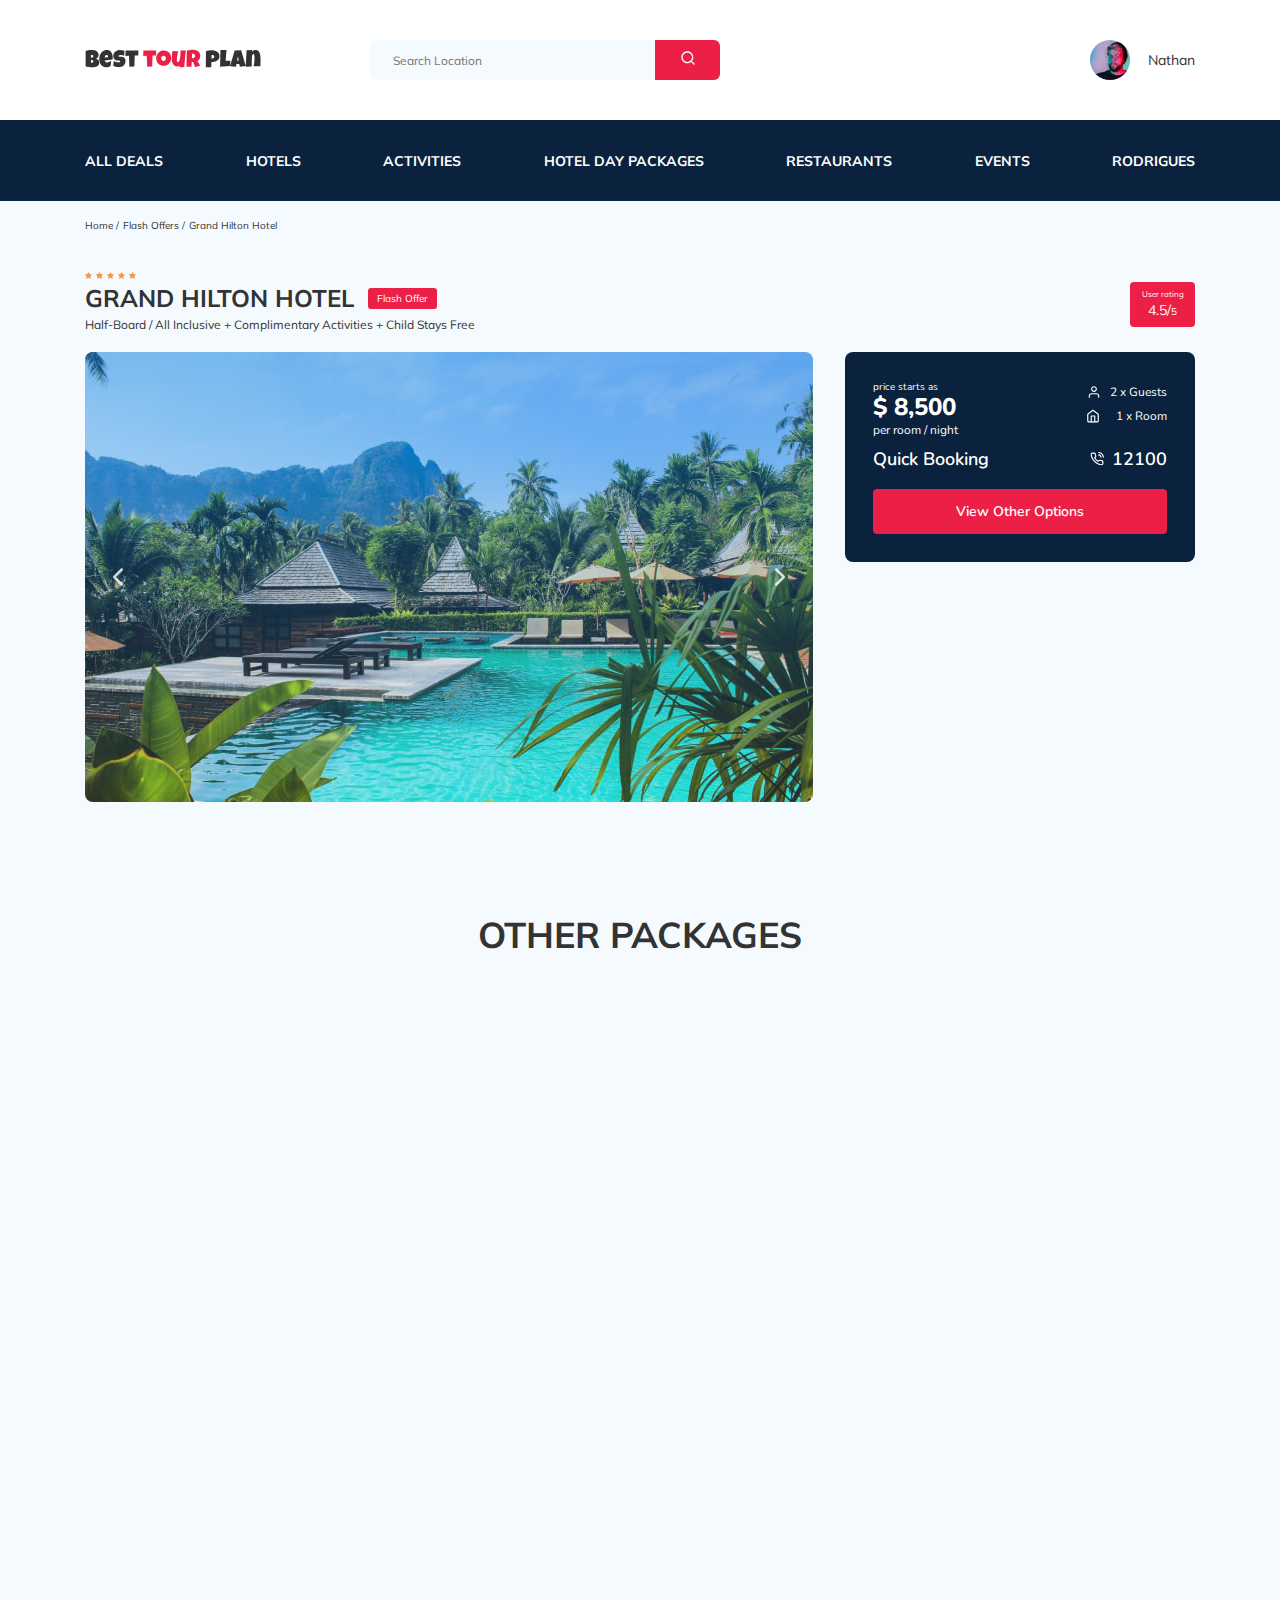
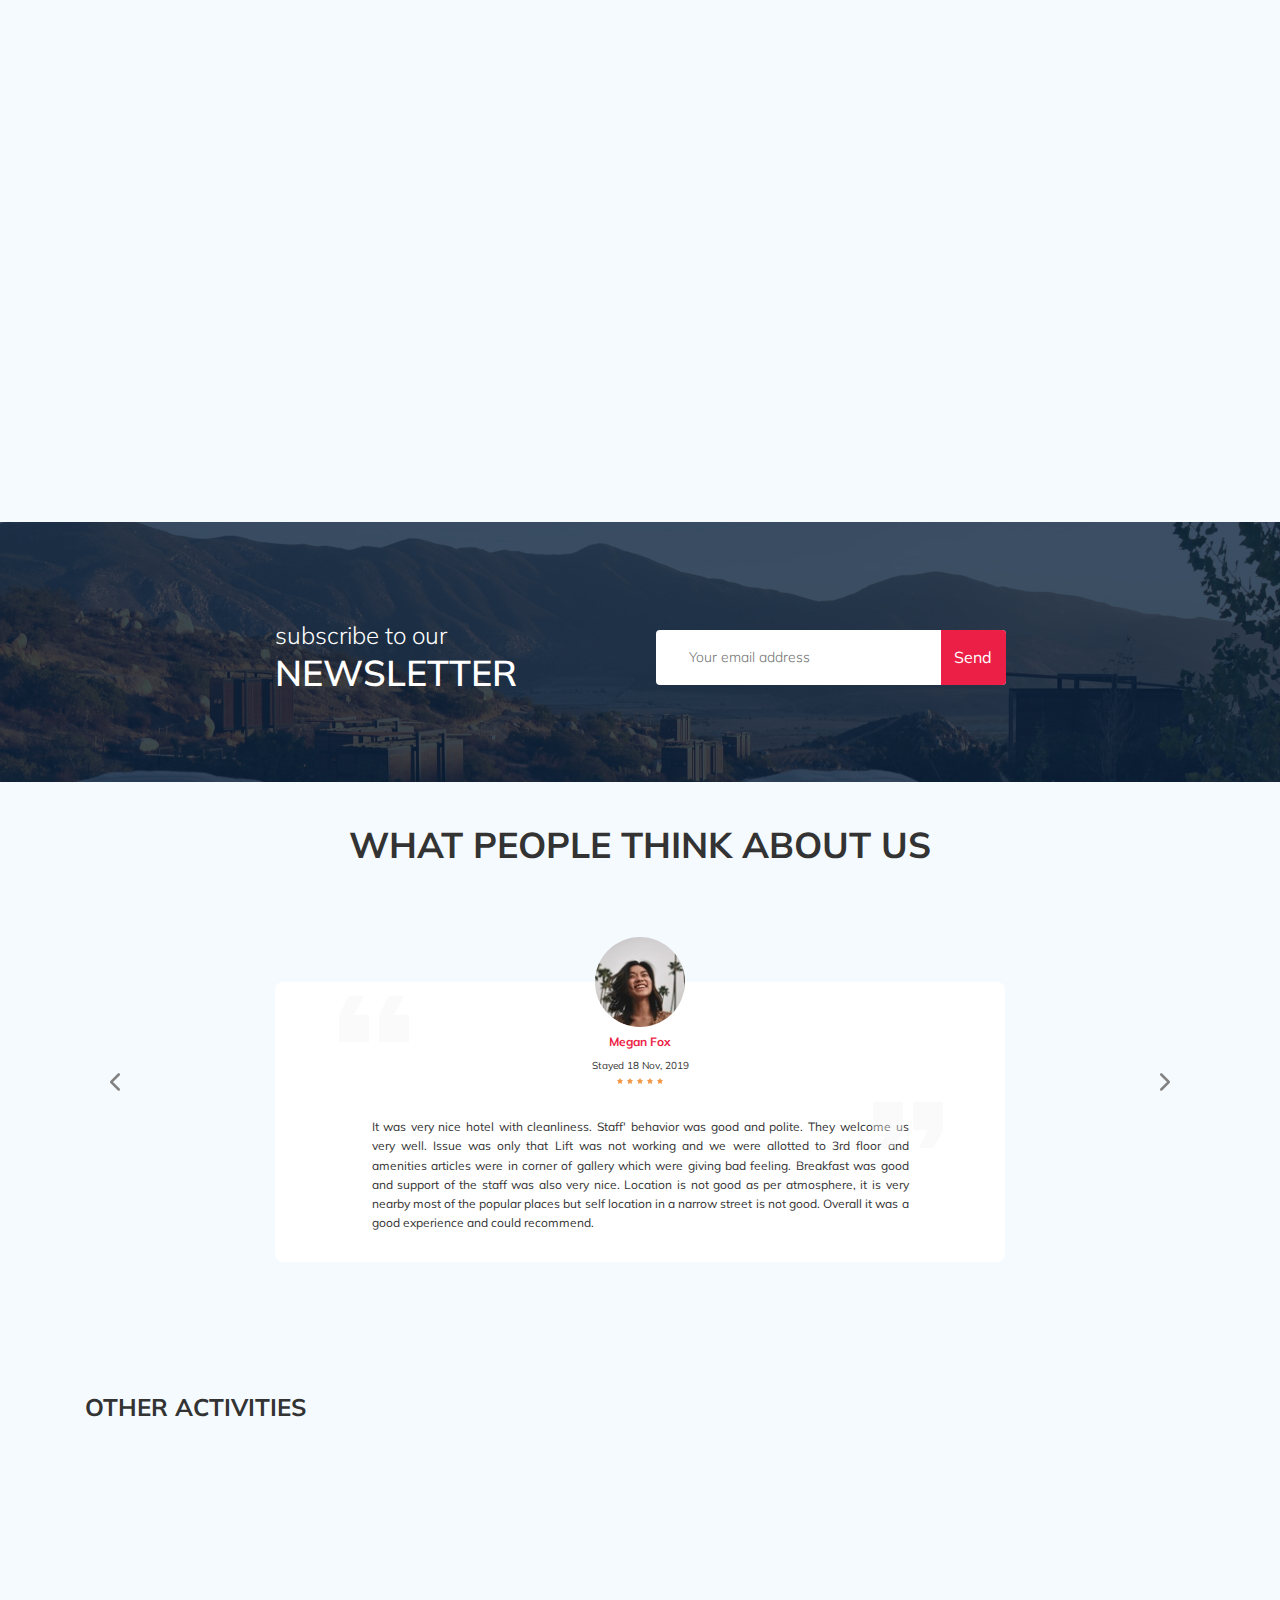
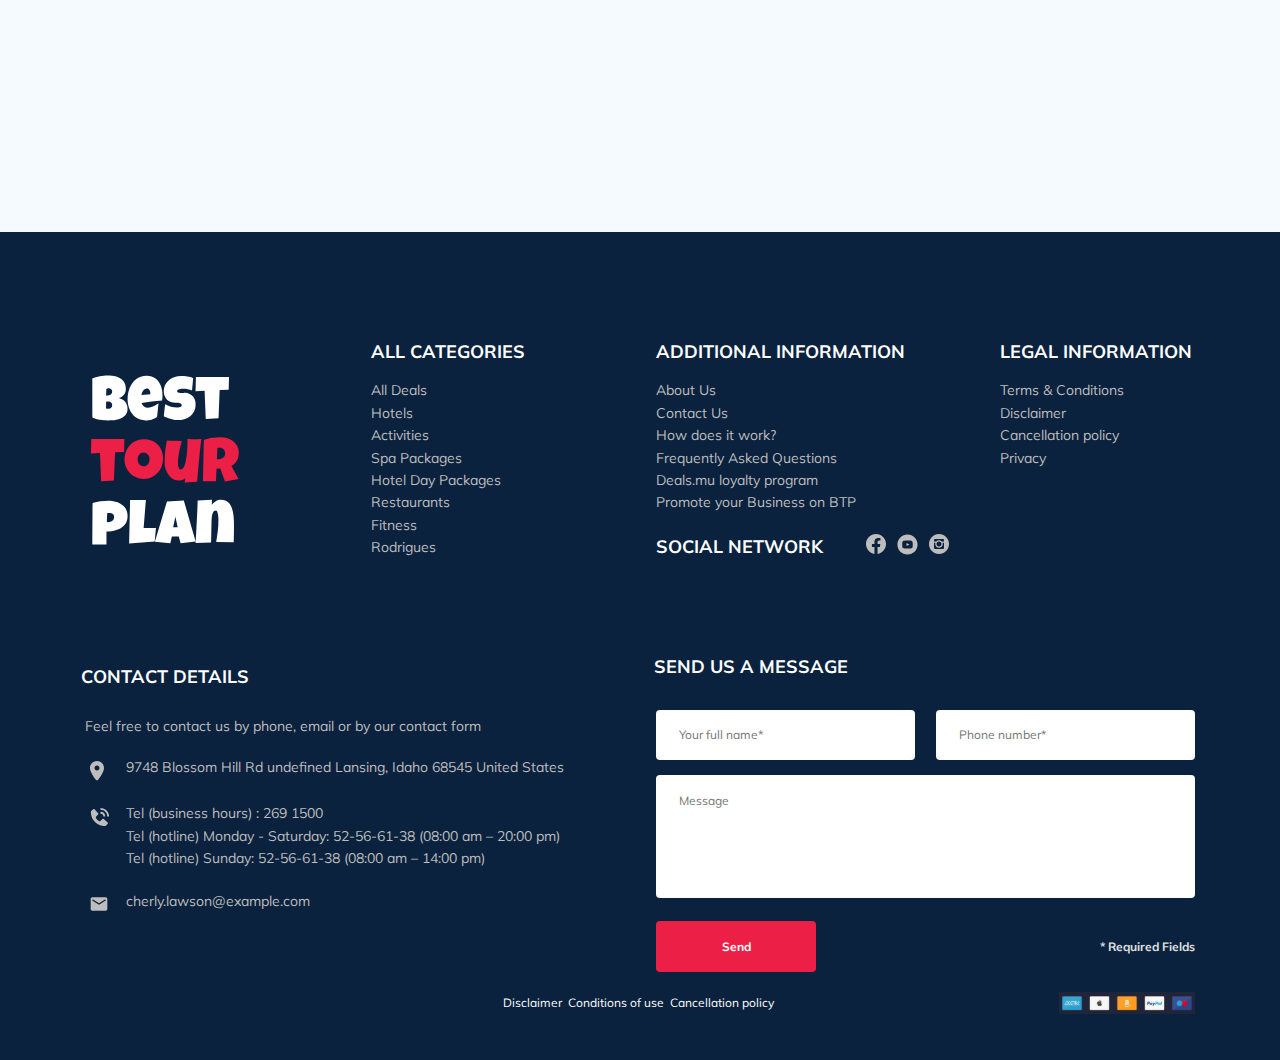
==== commit 449d770f: "fix: optimization" ====
--- a/index.html
+++ b/index.html
@@ -370,7 +370,7 @@
           <div class="swiper-slide">
             <div class="reviews-slider__item">
               <div class="reviews-slider__profile">
-                <img src="img/reviews-avatar-2.jpg" alt="Photo: Nikifor Pohlebkin" class="reviews-slider__avatar">
+                <img src="img/reviews-avatar-2.jpeg" alt="Photo: Nikifor Pohlebkin" class="reviews-slider__avatar">
                 <h3 class="reviews-slider__username">Nikifor Pohlebkin</h3>
                 <span class="reviews-slider__date">Stayed 3 Feb, 2020</span>
                 <div class="reviews-rating">
@@ -392,7 +392,7 @@
                     <div class="swiper-slide">
             <div class="reviews-slider__item">
               <div class="reviews-slider__profile">
-                <img src="img/reviews-avatar-3.jpg" alt="Photo: Klavdia Pechenuhina" class="reviews-slider__avatar">
+                <img src="img/reviews-avatar-3.jpeg" alt="Photo: Klavdia Pechenuhina" class="reviews-slider__avatar">
                 <h3 class="reviews-slider__username">Klavdia Pechenuhina</h3>
                 <span class="reviews-slider__date">Stayed 21 Mar, 2020</span>
                 <div class="reviews-rating">
@@ -414,7 +414,7 @@
           <div class="swiper-slide">
             <div class="reviews-slider__item">
               <div class="reviews-slider__profile">
-                <img src="img/reviews-avatar-4.jpg" alt="Photo: Valerian Mozgoprav" class="reviews-slider__avatar">
+                <img src="img/reviews-avatar-4.jpeg" alt="Photo: Valerian Mozgoprav" class="reviews-slider__avatar">
                 <h3 class="reviews-slider__username">Valerian Mozgoprav</h3>
                 <span class="reviews-slider__date">Stayed 12 Aug, 2019</span>
                 <div class="reviews-rating">
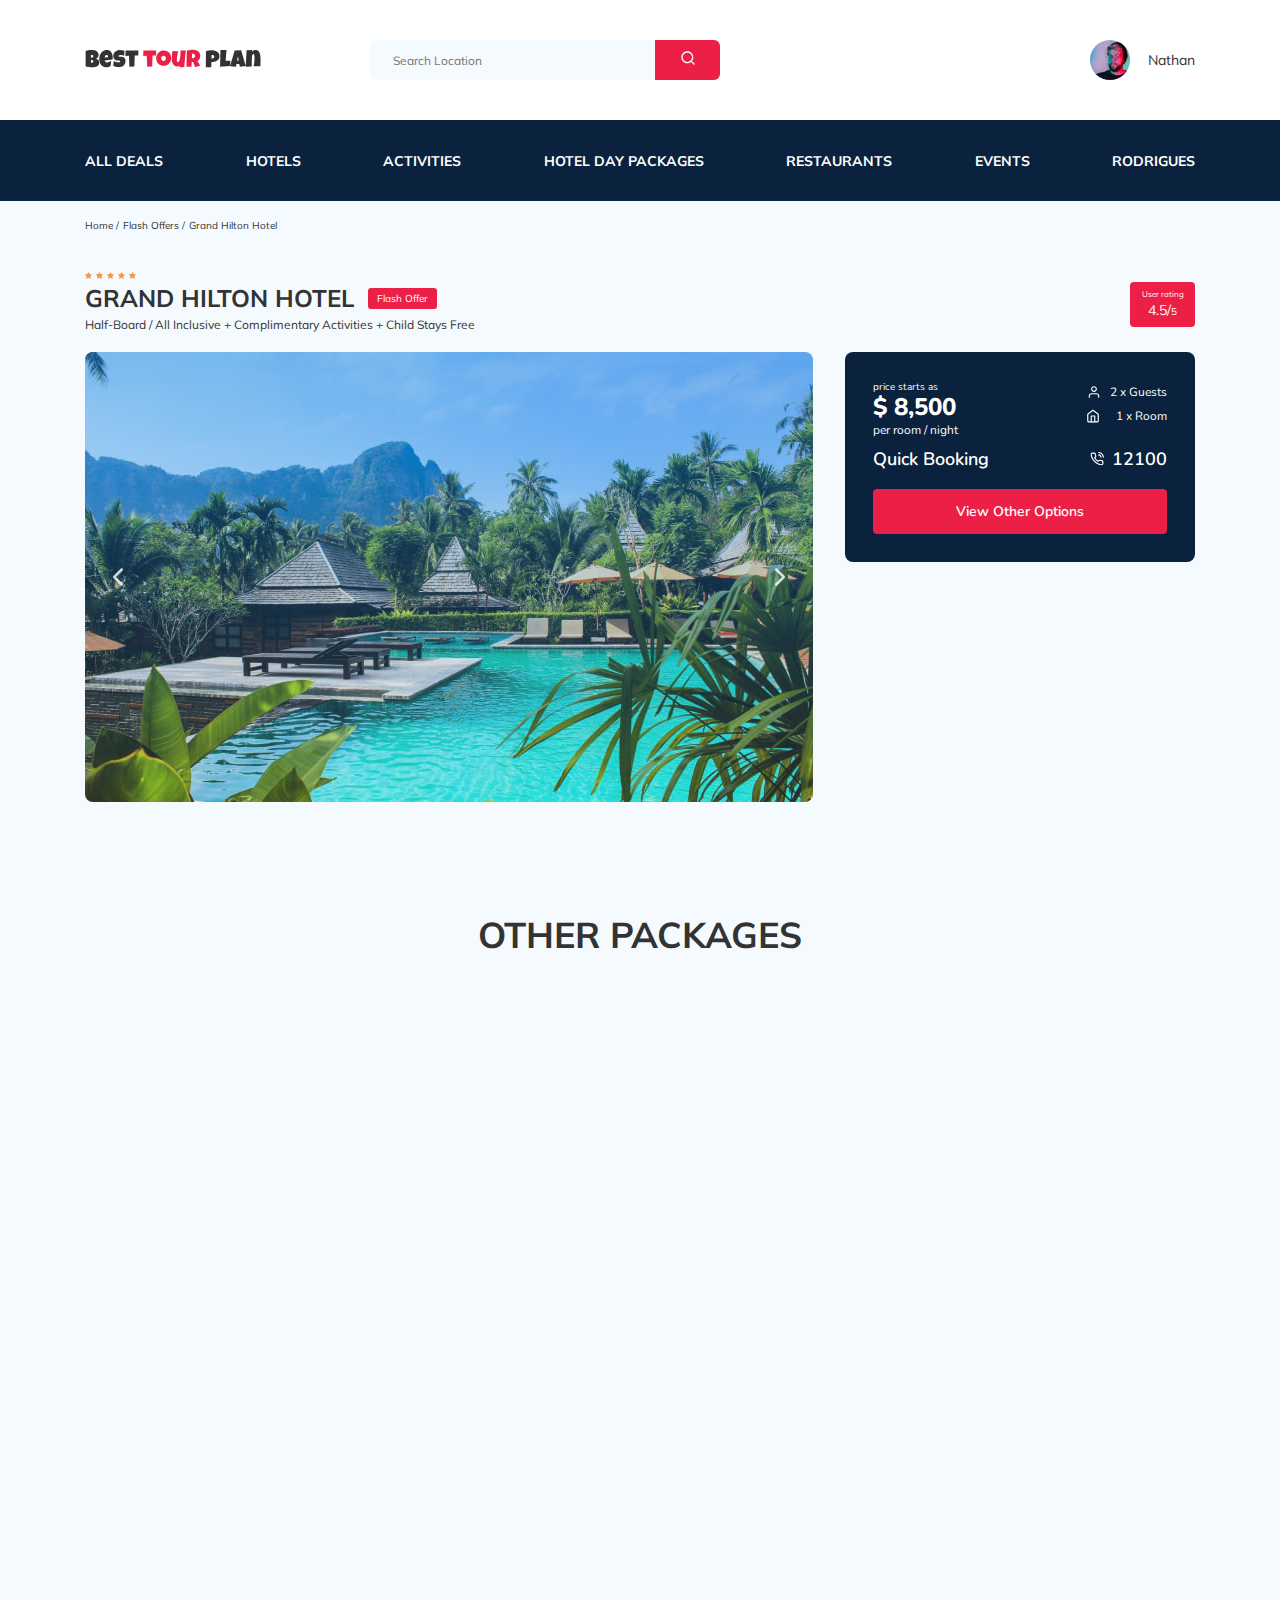
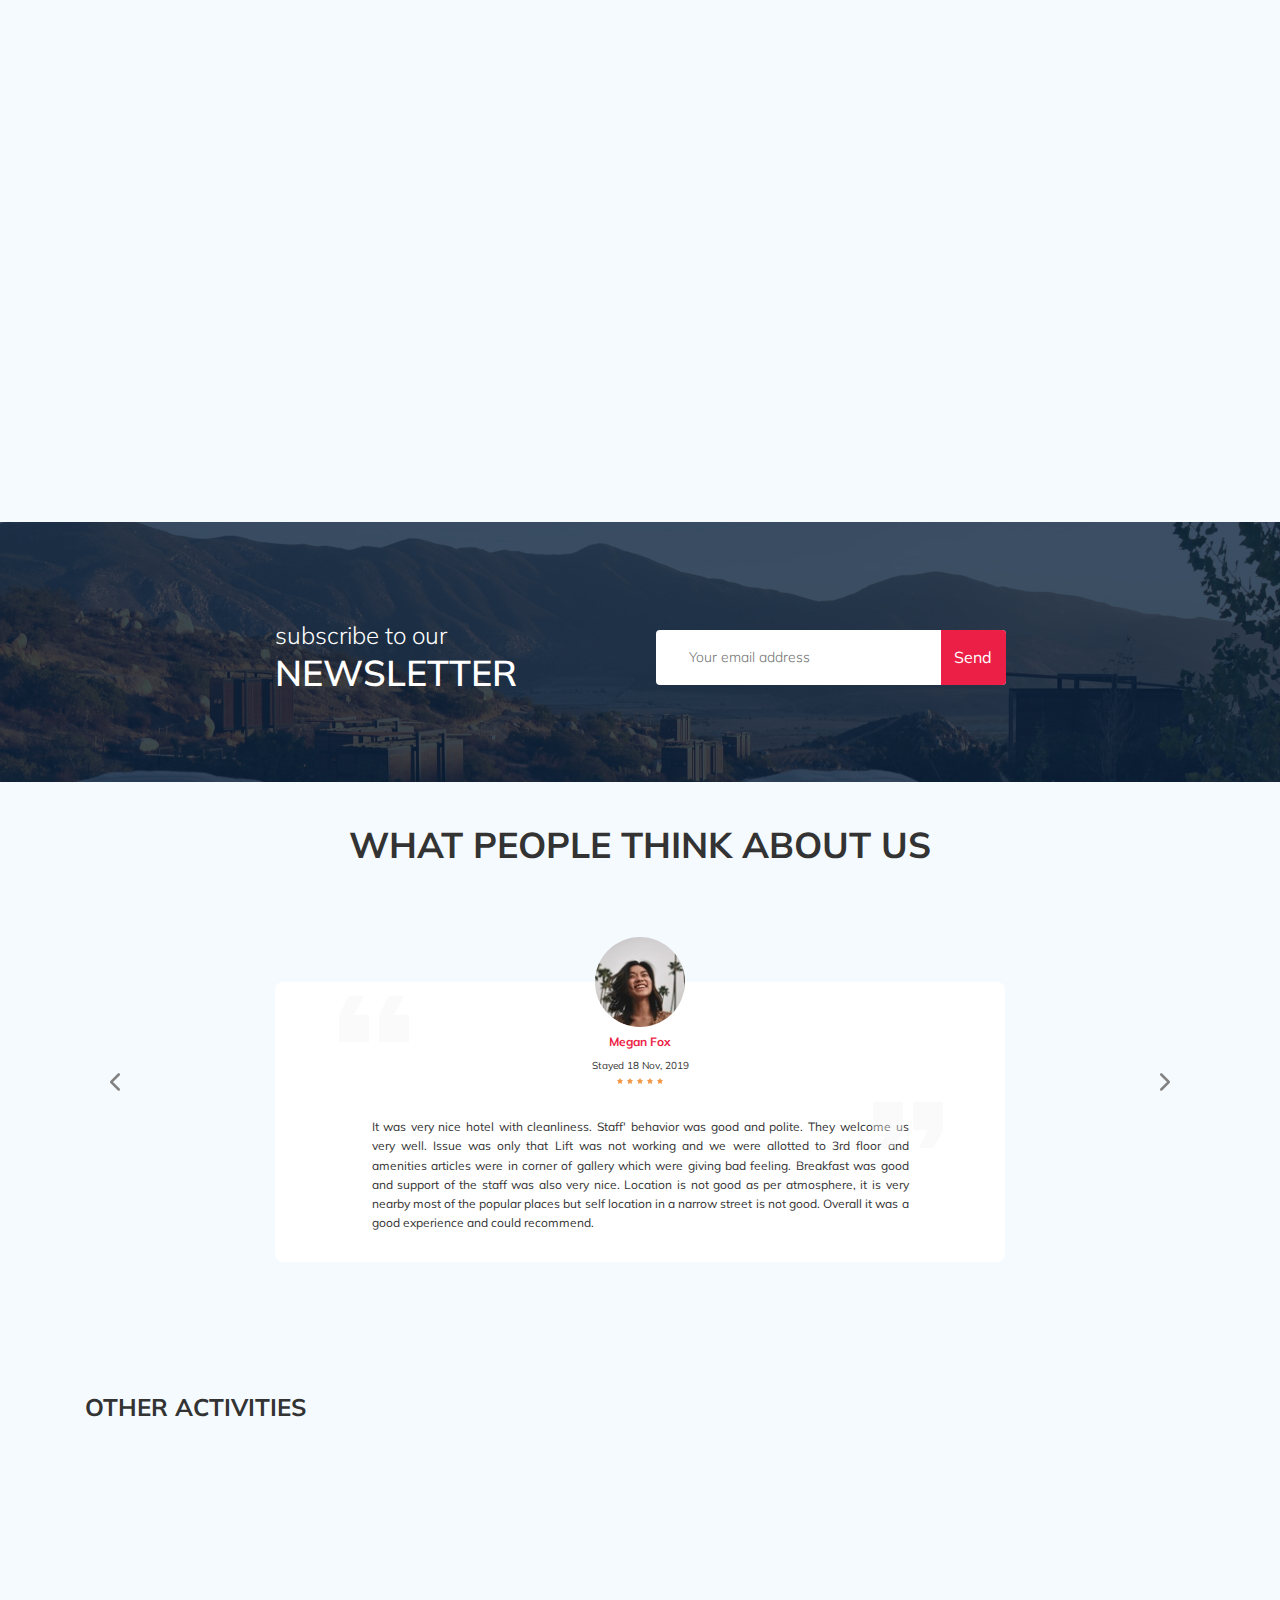
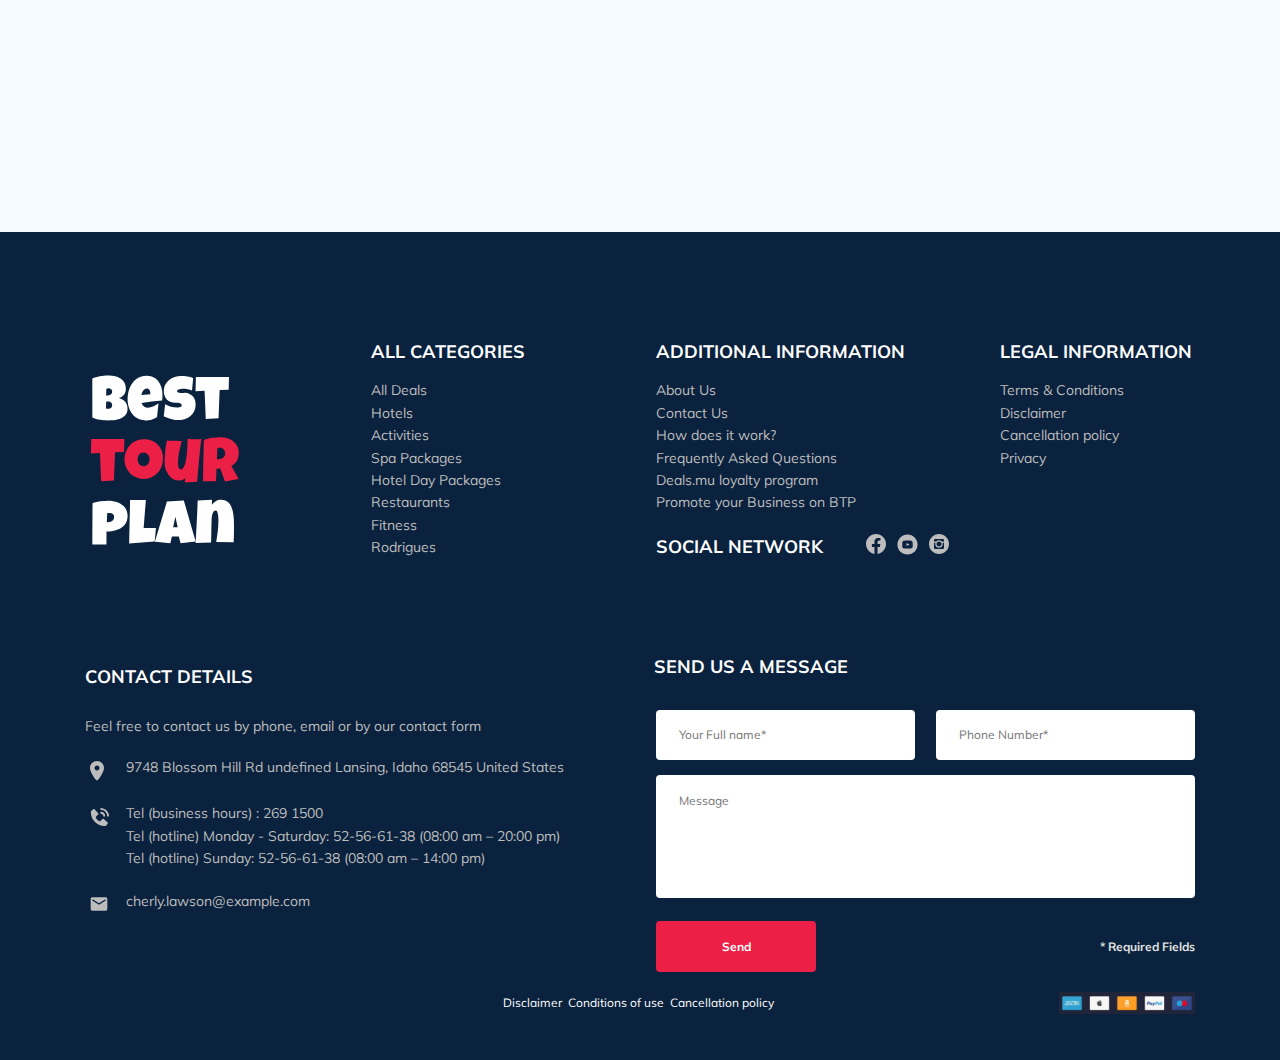
==== commit cf077d9f: "fix: pixel perfect" ====
--- a/index.html
+++ b/index.html
@@ -133,7 +133,7 @@
         </div>
         <!-- /.swiper -->
         <div class="hotel-right">
-          <div class="booking">
+          <div class="booking booking__block">
             <div class="booking__info">
               <div class="booking__price">
                 <span class="booking__start">price starts as</span>
@@ -340,7 +340,7 @@
   <!-- /.newsletter -->
   <section class="reviews">
     <div class="container">
-      <h2 class="reviews__title">What people think about us</h2>
+      <h2 class="reviews__title">What people think about&nbsp;us</h2>
       <div class="swiper-container reviews-slider">
         <div class="swiper-wrapper reviews-wrapper">
           <div class="swiper-slide">
@@ -446,19 +446,19 @@
     <div class="container">
       <h2 class="activities__title">Other Activities</h2>
       <div class="activities-wrapper">
-        <div class="card activities__card" data-aos="zoom-in" data-aos-delay="200">
+        <div class="card activities__card activities__card_first" data-aos="zoom-in" data-aos-delay="200">
           <img src="img/chamarel.jpg" alt="The curious corner of chamarel" class="card__image">
           <h3 class="card__title">The curious corner of&nbsp;chamarel</h3>
           <button data-toggle="modal" class="card__button">Book Now</button>
         </div>
         <!-- /.card-->
-        <div class="card activities__card" data-aos="zoom-in" data-aos-delay="600">
+        <div class="card activities__card activities__card_third" data-aos="zoom-in" data-aos-delay="400">
           <img src="img/golf.jpg" alt="Gymkhana club golf course" class="card__image">
           <h3 class="card__title">Gymkhana club golf course</h3>
           <button data-toggle="modal" class="card__button">Book Now</button>
         </div>
         <!-- /.card-->
-        <div class="card activities__card" data-aos="zoom-in" data-aos-delay="400">
+        <div class="card activities__card activities__card_second" data-aos="zoom-in" data-aos-delay="600">
           <img src="img/hiking.jpg" alt="Tamarind falls hiking
 trip - full day" class="card__image">
           <h3 class="card__title">Tamarind falls hiking
@@ -466,7 +466,7 @@
           <button data-toggle="modal" class="card__button">Book Now</button>
         </div>
         <!-- /.card-->
-        <div class="card activities__card" data-aos="zoom-in" data-aos-delay="800">
+        <div class="card activities__card activities__card_forth" data-aos="zoom-in" data-aos-delay="800">
           <img src="img/marine-quest.jpg" alt="The blue marine discovery quest" class="card__image">
           <h3 class="card__title">The blue marine discovery quest</h3>
           <button data-toggle="modal" class="card__button">Book Now</button>
@@ -497,7 +497,7 @@
         </div>
         <!-- /.footer__list -->
         <div class="footer__list footer__additional">
-          <h3 class="footer__title">ADDITIONAL INFORMATION</h3>
+          <h3 class="footer__title footer__title_add">ADDITIONAL INFORMATION</h3>
           <ul class="footer__ul">
             <li class="footer__item"><a href="#" class="footer__link">About Us</a></li>
             <li class="footer__item"><a href="#" class="footer__link">Contact Us</a></li>
@@ -519,8 +519,8 @@
         </div>
         <!-- /.footer__social-network -->
         <div class="footer__list footer__legal">
-          <h3 class="footer__title footer__title-legal">LEGAL INFORMATION</h3>
-          <ul class="footer__ul footer__ul-legal">
+          <h3 class="footer__title footer__title_legal">LEGAL INFORMATION</h3>
+          <ul class="footer__ul footer__ul_legal">
             <li class="footer__item"><a href="#" class="footer__link">Terms & Conditions</a></li>
             <li class="footer__item"><a href="#" class="footer__link">Disclaimer</a></li>
             <li class="footer__item"><a href="#" class="footer__link">Cancellation policy</a></li>
@@ -547,8 +547,8 @@
         <div class="footer__contact-form">
           <h3 class="footer__title footer__title-form">Send us a message</h3>
           <form action="send.php" method="POST" class="footer__form form">
-            <div class="footer__input-group"><input type="text" class="input footer__input" placeholder="Your full name*" name="name" required=""></div>
-            <div class="footer__input-group"><input type="tel" class="input footer__input" placeholder="Phone number*" name="phone" required=""></div>
+            <div class="footer__input-group"><input type="text" class="input footer__input" placeholder="Your Full name*" name="name" required=""></div>
+            <div class="footer__input-group"><input type="tel" class="input footer__input" placeholder="Phone Number*" name="phone" required=""></div>
             <textarea  class="message footer__message" placeholder="Message" name="message"></textarea>
             <div class="footer__buttonarea">
               <button class="button footer__button" type="submit">Send</button>
--- a/css/style.css
+++ b/css/style.css
@@ -1,2228 +1 @@
-* {
-  box-sizing: border-box;
-}
-
-body {
-  font-family: "Mulish", sans-serif;
-  background-color: #F5FAFE;
-  color: #333333;
-}
-
-.container {
-  max-width: 1110px;
-  margin: auto;
-}
-
-img {
-  max-width: 100%;
-}
-
-.input {
-  background-color: #fff;
-  border-radius: 4px;
-  border: none;
-  padding: 0 23px;
-  height: 50px;
-}
-
-.message {
-  background-color: #fff;
-  border-radius: 4px;
-  padding: 18px 23px;
-  border: none;
-  resize: none;
-}
-
-.button {
-  min-width: 160px;
-  min-height: 50px;
-  padding: 18px;
-  font-style: normal;
-  font-weight: bold;
-  font-size: 12px;
-  line-height: 15px;
-  border-radius: 4px;
-  border: none;
-  color: #fff;
-  background-color: #EC1F46;
-  cursor: pointer;
-}
-
-.invalid {
-  color: #EC1F46;
-}
-
-/*! normalize.css v8.0.1 | MIT License | github.com/necolas/normalize.css */
-/* Document
-   ========================================================================== */
-/**
- * 1. Correct the line height in all browsers.
- * 2. Prevent adjustments of font size after orientation changes in iOS.
- */
-html {
-  line-height: 1.15;
-  /* 1 */
-  -webkit-text-size-adjust: 100%;
-  /* 2 */
-}
-
-/* Sections
-   ========================================================================== */
-/**
- * Remove the margin in all browsers.
- */
-body {
-  margin: 0;
-}
-
-/**
- * Render the `main` element consistently in IE.
- */
-main {
-  display: block;
-}
-
-/**
- * Correct the font size and margin on `h1` elements within `section` and
- * `article` contexts in Chrome, Firefox, and Safari.
- */
-h1 {
-  font-size: 2em;
-  margin: 0.67em 0;
-}
-
-/* Grouping content
-   ========================================================================== */
-/**
- * 1. Add the correct box sizing in Firefox.
- * 2. Show the overflow in Edge and IE.
- */
-hr {
-  box-sizing: content-box;
-  /* 1 */
-  height: 0;
-  /* 1 */
-  overflow: visible;
-  /* 2 */
-}
-
-/**
- * 1. Correct the inheritance and scaling of font size in all browsers.
- * 2. Correct the odd `em` font sizing in all browsers.
- */
-pre {
-  font-family: monospace, monospace;
-  /* 1 */
-  font-size: 1em;
-  /* 2 */
-}
-
-/* Text-level semantics
-   ========================================================================== */
-/**
- * Remove the gray background on active links in IE 10.
- */
-a {
-  background-color: transparent;
-}
-
-/**
- * 1. Remove the bottom border in Chrome 57-
- * 2. Add the correct text decoration in Chrome, Edge, IE, Opera, and Safari.
- */
-abbr[title] {
-  border-bottom: none;
-  /* 1 */
-  text-decoration: underline;
-  /* 2 */
-  -webkit-text-decoration: underline dotted;
-          text-decoration: underline dotted;
-  /* 2 */
-}
-
-/**
- * Add the correct font weight in Chrome, Edge, and Safari.
- */
-b,
-strong {
-  font-weight: bolder;
-}
-
-/**
- * 1. Correct the inheritance and scaling of font size in all browsers.
- * 2. Correct the odd `em` font sizing in all browsers.
- */
-code,
-kbd,
-samp {
-  font-family: monospace, monospace;
-  /* 1 */
-  font-size: 1em;
-  /* 2 */
-}
-
-/**
- * Add the correct font size in all browsers.
- */
-small {
-  font-size: 80%;
-}
-
-/**
- * Prevent `sub` and `sup` elements from affecting the line height in
- * all browsers.
- */
-sub,
-sup {
-  font-size: 75%;
-  line-height: 0;
-  position: relative;
-  vertical-align: baseline;
-}
-
-sub {
-  bottom: -0.25em;
-}
-
-sup {
-  top: -0.5em;
-}
-
-/* Embedded content
-   ========================================================================== */
-/**
- * Remove the border on images inside links in IE 10.
- */
-img {
-  border-style: none;
-}
-
-/* Forms
-   ========================================================================== */
-/**
- * 1. Change the font styles in all browsers.
- * 2. Remove the margin in Firefox and Safari.
- */
-button,
-input,
-optgroup,
-select,
-textarea {
-  font-family: inherit;
-  /* 1 */
-  font-size: 100%;
-  /* 1 */
-  line-height: 1.15;
-  /* 1 */
-  margin: 0;
-  /* 2 */
-}
-
-/**
- * Show the overflow in IE.
- * 1. Show the overflow in Edge.
- */
-button,
-input {
-  /* 1 */
-  overflow: visible;
-}
-
-/**
- * Remove the inheritance of text transform in Edge, Firefox, and IE.
- * 1. Remove the inheritance of text transform in Firefox.
- */
-button,
-select {
-  /* 1 */
-  text-transform: none;
-}
-
-/**
- * Correct the inability to style clickable types in iOS and Safari.
- */
-button,
-[type=button],
-[type=reset],
-[type=submit] {
-  -webkit-appearance: button;
-}
-
-/**
- * Remove the inner border and padding in Firefox.
- */
-button::-moz-focus-inner,
-[type=button]::-moz-focus-inner,
-[type=reset]::-moz-focus-inner,
-[type=submit]::-moz-focus-inner {
-  border-style: none;
-  padding: 0;
-}
-
-/**
- * Restore the focus styles unset by the previous rule.
- */
-button:-moz-focusring,
-[type=button]:-moz-focusring,
-[type=reset]:-moz-focusring,
-[type=submit]:-moz-focusring {
-  outline: 1px dotted ButtonText;
-}
-
-/**
- * Correct the padding in Firefox.
- */
-fieldset {
-  padding: 0.35em 0.75em 0.625em;
-}
-
-/**
- * 1. Correct the text wrapping in Edge and IE.
- * 2. Correct the color inheritance from `fieldset` elements in IE.
- * 3. Remove the padding so developers are not caught out when they zero out
- *    `fieldset` elements in all browsers.
- */
-legend {
-  box-sizing: border-box;
-  /* 1 */
-  color: inherit;
-  /* 2 */
-  display: table;
-  /* 1 */
-  max-width: 100%;
-  /* 1 */
-  padding: 0;
-  /* 3 */
-  white-space: normal;
-  /* 1 */
-}
-
-/**
- * Add the correct vertical alignment in Chrome, Firefox, and Opera.
- */
-progress {
-  vertical-align: baseline;
-}
-
-/**
- * Remove the default vertical scrollbar in IE 10+.
- */
-textarea {
-  overflow: auto;
-}
-
-/**
- * 1. Add the correct box sizing in IE 10.
- * 2. Remove the padding in IE 10.
- */
-[type=checkbox],
-[type=radio] {
-  box-sizing: border-box;
-  /* 1 */
-  padding: 0;
-  /* 2 */
-}
-
-/**
- * Correct the cursor style of increment and decrement buttons in Chrome.
- */
-[type=number]::-webkit-inner-spin-button,
-[type=number]::-webkit-outer-spin-button {
-  height: auto;
-}
-
-/**
- * 1. Correct the odd appearance in Chrome and Safari.
- * 2. Correct the outline style in Safari.
- */
-[type=search] {
-  -webkit-appearance: textfield;
-  /* 1 */
-  outline-offset: -2px;
-  /* 2 */
-}
-
-/**
- * Remove the inner padding in Chrome and Safari on macOS.
- */
-[type=search]::-webkit-search-decoration {
-  -webkit-appearance: none;
-}
-
-/**
- * 1. Correct the inability to style clickable types in iOS and Safari.
- * 2. Change font properties to `inherit` in Safari.
- */
-::-webkit-file-upload-button {
-  -webkit-appearance: button;
-  /* 1 */
-  font: inherit;
-  /* 2 */
-}
-
-/* Interactive
-   ========================================================================== */
-/*
- * Add the correct display in Edge, IE 10+, and Firefox.
- */
-details {
-  display: block;
-}
-
-/*
- * Add the correct display in all browsers.
- */
-summary {
-  display: list-item;
-}
-
-/* Misc
-   ========================================================================== */
-/**
- * Add the correct display in IE 10+.
- */
-template {
-  display: none;
-}
-
-/**
- * Add the correct display in IE 10.
- */
-[hidden] {
-  display: none;
-}
-
-.navbar {
-  background-color: #fff;
-}
-.navbar-top {
-  display: flex;
-  align-items: center;
-  justify-content: space-between;
-  padding-top: 40px;
-  padding-bottom: 40px;
-}
-.navbar-top__menu-button {
-  display: none;
-}
-.navbar__search {
-  margin-right: auto;
-  margin-left: 108px;
-}
-.navbar-bottom {
-  background-color: #0A223D;
-}
-.navbar-menu {
-  list-style: none;
-  margin: 0;
-  padding: 31px 0;
-  display: flex;
-  align-items: center;
-  justify-content: space-between;
-  color: #fff;
-}
-.navbar-menu__link {
-  font-weight: 700;
-  color: inherit;
-  text-decoration: none;
-  text-transform: uppercase;
-  font-size: 14px;
-  line-height: 18px;
-}
-.navbar-menu__item_mobile_visible {
-  display: none;
-}
-
-.logo {
-  width: 177px;
-}
-
-.search {
-  display: flex;
-  position: relative;
-  overflow: hidden;
-  border-radius: 6px;
-  height: 40px;
-}
-.search__input {
-  width: 350px;
-  height: 100%;
-  padding-left: 23px;
-  padding-right: 77px;
-  background-color: #F5FAFE;
-  border: none;
-  font-size: 12px;
-  line-height: 15px;
-  color: #333333;
-}
-.search__button {
-  position: absolute;
-  top: 0;
-  right: 0;
-  width: 65px;
-  height: 100%;
-  border: none;
-  background-color: #EC1F46;
-  cursor: pointer;
-}
-
-.user {
-  display: flex;
-  align-items: center;
-  text-decoration: none;
-}
-.user__avatar {
-  width: 40px;
-  height: 40px;
-  border-radius: 50%;
-  -o-object-fit: cover;
-     object-fit: cover;
-}
-.user__name {
-  margin-left: 18px;
-  font-size: 14px;
-  line-height: 18px;
-  color: #333333;
-}
-.user__item_mobile_visible {
-  display: none;
-}
-
-.breadcrumb-list {
-  list-style: none;
-  display: flex;
-  align-items: center;
-  padding: 18px 0px;
-  margin: 0;
-}
-.breadcrumb-list__item {
-  font-size: 10px;
-  line-height: 13px;
-}
-.breadcrumb-list__item:not(:last-child)::after {
-  content: "/";
-  margin-right: 4px;
-}
-.breadcrumb-list__link {
-  text-decoration: none;
-  color: inherit;
-}
-
-.hotel {
-  padding-top: 22px;
-  padding-bottom: 70px;
-}
-.hotel-info {
-  display: flex;
-  align-items: center;
-  justify-content: space-between;
-  padding-bottom: 16px;
-}
-.hotel-info__offer {
-  margin-left: 14px;
-  margin-top: 4px;
-}
-.hotel-info__name {
-  margin-top: 4px;
-  margin-bottom: 0;
-}
-.hotel-info__description {
-  margin: 4px 0;
-}
-.hotel-name {
-  font-weight: 700;
-  font-size: 24px;
-  line-height: 30px;
-  text-transform: uppercase;
-}
-.hotel-wrapper {
-  display: flex;
-  flex-wrap: wrap;
-  align-items: center;
-}
-.hotel-description {
-  font-size: 12px;
-  line-height: 15px;
-}
-.hotel-grid {
-  display: flex;
-  justify-content: space-between;
-}
-.hotel-right {
-  display: flex;
-  flex-direction: column;
-  justify-content: space-between;
-}
-.hotel-slider {
-  width: 728px;
-  height: 450px;
-  overflow: hidden;
-  border-radius: 8px;
-}
-.hotel-slider__item {
-  width: 100%;
-  height: 100%;
-  position: relative;
-}
-.hotel-slider__item:after {
-  content: "";
-  position: absolute;
-  width: 100%;
-  height: 100%;
-  top: 0;
-  bottom: 0;
-  left: 0;
-  right: 0;
-  background: linear-gradient(180deg, rgba(0, 122, 223, 0.48) 0%, rgba(255, 255, 255, 0.128) 100%);
-  z-index: 10;
-}
-.hotel-slider__button {
-  position: absolute;
-  top: 50%;
-  transform: translateY(-50%);
-  z-index: 20;
-  width: 30px;
-  height: 30px;
-  border: none;
-  cursor: pointer;
-  background-repeat: no-repeat;
-  background-position: center;
-  background-size: 10px;
-  background-color: transparent;
-}
-.hotel-slider__button_next {
-  right: 18px;
-  background-image: url(../img/arrow-next.svg);
-}
-.hotel-slider__button_prev {
-  left: 18px;
-  background-image: url(../img/arrow-prev.svg);
-}
-
-.stars {
-  flex-basis: 100%;
-  line-height: 0;
-}
-.stars__item {
-  width: 7px;
-  height: 7px;
-}
-
-.offer {
-  font-size: 10px;
-  line-height: 13px;
-  padding: 4px 9px;
-  background-color: #EC1F46;
-  border-radius: 3px;
-  color: #fff;
-}
-
-.swiper {
-  margin-left: 0;
-}
-
-.rating {
-  max-width: 65px;
-  min-height: 45px;
-  text-align: center;
-  color: #fff;
-  background-color: #EC1F46;
-  border-radius: 4px;
-}
-.rating__text {
-  font-size: 8px;
-  line-height: 10px;
-}
-.rating__counter {
-  font-size: 14px;
-  line-height: 18px;
-}
-.rating__counter_less {
-  font-size: 10px;
-}
-
-.booking {
-  font-family: "Nunito", sans-serif;
-  background-color: #0A223D;
-  color: #fff;
-  border-radius: 8px;
-  width: 350px;
-  min-height: 210px;
-  padding: 28px;
-}
-.booking__info {
-  display: flex;
-  justify-content: space-between;
-  margin-bottom: 9px;
-}
-.booking__price {
-  display: flex;
-  flex-direction: column;
-}
-.booking__start {
-  font-weight: normal;
-  font-size: 10px;
-  line-height: 14px;
-}
-.booking__pricetag {
-  font-style: normal;
-  font-weight: 800;
-  font-size: 24px;
-  line-height: 32, 74px;
-}
-.booking__per-room {
-  font-style: normal;
-  font-weight: normal;
-  font-size: 12px;
-  line-height: 16px;
-}
-.booking__room {
-  margin-top: 4px;
-}
-.booking__text {
-  display: flex;
-  align-items: center;
-  justify-content: space-between;
-  font-style: normal;
-  font-weight: normal;
-  font-size: 12px;
-  line-height: 16px;
-  margin-bottom: 8px;
-}
-.booking__description {
-  margin-left: 9px;
-}
-.booking__call-center {
-  display: flex;
-  justify-content: space-between;
-  align-items: center;
-  margin-bottom: 17px;
-}
-.booking__heading {
-  font-style: normal;
-  font-weight: 600;
-  font-size: 18px;
-  line-height: 25px;
-}
-.booking__number {
-  display: flex;
-  align-items: center;
-  justify-content: space-between;
-  color: inherit;
-  text-decoration: none;
-  font-style: normal;
-  font-weight: 600;
-  font-size: 18px;
-  line-height: 25px;
-}
-.booking__num {
-  margin-left: 8px;
-}
-.booking__button {
-  padding: 13px 83px;
-  width: 100%;
-  min-height: 45px;
-  font-size: 14px;
-  font-style: normal;
-  font-weight: 600;
-  line-height: 19px;
-  border-radius: 4px;
-  background-color: #EC1F46;
-  border: none;
-  color: #fff;
-  cursor: pointer;
-}
-
-.map {
-  width: 347px;
-  height: 213px;
-  overflow: hidden;
-}
-.map__img {
-  border-radius: 10px;
-  width: 100%;
-  height: 213px;
-}
-
-.packages {
-  background-color: #F5FAFE;
-  padding: 40px 0 70px 0;
-}
-.packages__title {
-  font-style: normal;
-  font-size: 36px;
-  line-height: 45px;
-  text-align: center;
-  text-transform: uppercase;
-  color: #333333;
-  margin-bottom: 65px;
-  margin-top: 0;
-}
-.packages-wrapper {
-  display: grid;
-  grid-template-columns: repeat(3, 1fr);
-  grid-template-rows: repeat(2, auto);
-  grid-gap: 30px;
-  align-items: start;
-  justify-items: stretch;
-}
-.packages-card {
-  display: flex;
-  flex-direction: column;
-  width: 350px;
-  border-radius: 8px;
-  position: relative;
-}
-.packages-card__haven {
-  max-height: 500px;
-  width: 730px;
-  display: flex;
-  flex-direction: column;
-  flex-wrap: wrap;
-  grid-column: 1/3;
-  position: relative;
-}
-.packages__img {
-  overflow: hidden;
-  height: 250px;
-  -o-object-fit: cover;
-     object-fit: cover;
-  border-top-left-radius: 8px;
-  border-top-right-radius: 8px;
-}
-.packages__img_large {
-  position: relative;
-  border-bottom-left-radius: 8px;
-  border-top-left-radius: 8px;
-  max-height: 500px;
-  width: 50%;
-  overflow: hidden;
-  -o-object-fit: cover;
-     object-fit: cover;
-}
-.packages__description {
-  border-bottom-left-radius: 8px;
-  border-bottom-right-radius: 8px;
-  height: 50%;
-  background-color: #0A223D;
-  color: #fff;
-  padding: 30px 21px 25px 32px;
-}
-.packages__description_large {
-  color: #fff;
-  background-color: #0A223D;
-  padding: 35px 21px 60px 43px;
-  max-height: 500px;
-  width: 50%;
-  border-bottom-right-radius: 8px;
-  border-top-right-radius: 8px;
-}
-.packages__hotel-name {
-  font-style: normal;
-  font-weight: 700;
-  font-size: 18px;
-  line-height: 23px;
-  margin-bottom: 22px;
-  margin-top: 0;
-}
-.packages-info_haven {
-  padding-left: 6px;
-}
-.packages-info__user, .packages-info__address, .packages-info__room {
-  margin-bottom: 11px;
-  display: flex;
-  align-items: center;
-  font-style: normal;
-  font-weight: normal;
-  font-size: 12px;
-  line-height: 15px;
-}
-.packages-info__room {
-  margin-bottom: 23px;
-}
-.packages-info__room_haven {
-  display: flex;
-  align-items: center;
-  font-style: normal;
-  font-weight: normal;
-  font-size: 12px;
-  line-height: 15px;
-  margin-bottom: 36px;
-}
-.packages-info__old-price {
-  font-size: 14px;
-  line-height: 18px;
-  text-decoration: line-through;
-  margin-bottom: 5px;
-}
-.packages-info__new-price {
-  font-style: normal;
-  font-weight: bold;
-  font-size: 24px;
-  line-height: 30px;
-}
-.packages__icon {
-  margin-right: 15px;
-}
-.packages__buttonarea {
-  display: flex;
-  justify-content: space-between;
-  align-items: center;
-}
-.packages__button {
-  font-family: Nunito;
-  font-style: normal;
-  font-weight: 600;
-  font-size: 14px;
-  line-height: 19px;
-  padding: 11px 26px;
-  color: #fff;
-  background-color: #EC1F46;
-  border: none;
-  border-radius: 4px;
-  cursor: pointer;
-}
-.packages__hotel-description {
-  font-style: normal;
-  font-weight: normal;
-  font-size: 14px;
-  line-height: 160.6%;
-  margin-top: 26px;
-  margin-bottom: 43px;
-}
-.packages__sale {
-  position: absolute;
-  font-style: normal;
-  font-weight: 600;
-  font-size: 8px;
-  line-height: 10px;
-  background-color: #EC1F46;
-  padding: 4px 9px;
-  top: 24px;
-  left: 0;
-  color: #fff;
-  border-top-right-radius: 4px;
-  border-bottom-right-radius: 4px;
-}
-.packages__sale_large {
-  position: absolute;
-  font-style: normal;
-  font-weight: 600;
-  font-size: 12px;
-  line-height: 15px;
-  background-color: #EC1F46;
-  padding: 8px 14px;
-  top: 25px;
-  left: 0;
-  color: #fff;
-  border-top-right-radius: 4px;
-  border-bottom-right-radius: 4px;
-}
-
-.score__stars {
-  margin-bottom: 6px;
-}
-.score__item {
-  width: 7px;
-  height: 7px;
-}
-
-.newsletter {
-  position: relative;
-  padding: 78px 0 67px 0;
-  background-image: url(../img/newsletter-bg.jpg);
-  background-repeat: no-repeat;
-  background-size: cover;
-  background-position: center;
-}
-.newsletter:before {
-  content: "";
-  position: absolute;
-  top: 0;
-  left: 0;
-  right: 0;
-  bottom: 0;
-  width: 100%;
-  height: 100%;
-  background-color: rgba(10, 34, 61, 0.8);
-}
-.newsletter-wrapper {
-  position: relative;
-  display: flex;
-  align-items: center;
-  justify-content: space-between;
-  max-width: 731px;
-  margin: auto;
-}
-.newsletter-title {
-  color: #fff;
-  font-size: 24px;
-  font-style: normal;
-  font-weight: 300;
-  line-height: 30px;
-}
-.newsletter-title_strong {
-  display: block;
-  font-size: 36px;
-  font-style: normal;
-  font-weight: 600;
-  line-height: 45px;
-  text-transform: uppercase;
-}
-
-.subscribe {
-  position: relative;
-  width: 350px;
-  height: 55px;
-  border-radius: 4px;
-}
-.subscribe__input {
-  border-radius: 4px;
-  position: absolute;
-  width: 100%;
-  height: 100%;
-  border: none;
-  padding-left: 33px;
-  padding-right: 75px;
-  font-size: 14px;
-  font-style: normal;
-  font-weight: 300;
-  line-height: 18px;
-}
-.subscribe__button {
-  position: absolute;
-  min-width: 65px;
-  right: 0;
-  top: 0;
-  height: 100%;
-  border: none;
-  background-color: #EC1F46;
-  color: #fff;
-  cursor: pointer;
-  border-top-right-radius: 4px;
-  border-bottom-right-radius: 4px;
-}
-
-.newsletter__subscribe label {
-  position: absolute;
-  top: 55px;
-  color: #EC1F46;
-  font-style: normal;
-  font-weight: normal;
-  font-size: 12px;
-  line-height: 15px;
-}
-
-.reviews {
-  padding: 40px 0 70px 0;
-}
-.reviews__title {
-  font-style: normal;
-  font-weight: bold;
-  font-size: 36px;
-  line-height: 45px;
-  text-align: center;
-  text-transform: uppercase;
-  margin-top: 0;
-  margin-bottom: 70px;
-}
-.reviews-slider {
-  position: relative;
-  overflow: hidden;
-}
-.reviews-slider__item {
-  position: relative;
-  display: flex;
-  flex-direction: column;
-  align-items: center;
-  max-width: 730px;
-  background-color: #fff;
-  border-radius: 8px;
-  padding: 0 96px 30px;
-}
-.reviews-slider__item:before {
-  content: "";
-  position: absolute;
-  left: 64px;
-  top: 13px;
-  width: 70px;
-  height: 47px;
-  background-image: url(../img/quote-left.svg);
-  background-repeat: no-repeat;
-}
-.reviews-slider__item:after {
-  content: "";
-  position: absolute;
-  right: 62px;
-  top: 119px;
-  width: 70px;
-  height: 47px;
-  background-image: url(../img/quote-right.svg);
-  background-repeat: no-repeat;
-}
-.reviews-slider__button {
-  position: absolute;
-  top: 40%;
-  width: 30px;
-  height: 30px;
-  background-repeat: no-repeat;
-  background-size: 10px;
-  background-position: center;
-  border: none;
-  background-color: transparent;
-  z-index: 30;
-  cursor: pointer;
-}
-.reviews-slider__button_prev {
-  transform: translateX(50%);
-  left: 0;
-  background-image: url(../img/review-arrow-prev.svg);
-}
-.reviews-slider__button_next {
-  transform: translateX(-50%);
-  right: 0;
-  background-image: url(../img/review-arrow-next.svg);
-}
-.reviews-slider__profile {
-  display: flex;
-  flex-direction: column;
-  align-items: center;
-  margin-top: -45px;
-  margin-bottom: 30px;
-}
-.reviews-slider__avatar {
-  width: 90px;
-  height: 90px;
-  border-radius: 50%;
-  -o-object-fit: cover;
-     object-fit: cover;
-}
-.reviews-slider__username {
-  font-style: normal;
-  font-weight: bold;
-  font-size: 12px;
-  line-height: 15px;
-  color: #EC1F46;
-  margin-top: 7px;
-  margin-bottom: 10px;
-}
-.reviews-slider__date {
-  font-style: normal;
-  font-weight: normal;
-  font-size: 10px;
-  line-height: 13px;
-  margin-bottom: -3px;
-}
-.reviews-slider__rating {
-  display: flex;
-  align-items: center;
-  width: 7px;
-  height: 7px;
-}
-.reviews-slider__text {
-  max-width: 537px;
-  font-style: normal;
-  font-weight: normal;
-  font-size: 12px;
-  line-height: 160%;
-  margin: auto;
-  text-align: justify;
-}
-.reviews-wrapper {
-  width: 730px;
-  height: 100%;
-  margin: 45px auto 0;
-}
-
-.activities {
-  padding: 60px 0 98px 0;
-}
-.activities__title {
-  font-style: normal;
-  font-weight: bold;
-  font-size: 24px;
-  line-height: 30px;
-  text-transform: uppercase;
-  margin-top: 0;
-  margin-bottom: 57px;
-}
-.activities-wrapper {
-  display: flex;
-  justify-content: space-between;
-}
-
-.card {
-  display: flex;
-  flex-direction: column;
-  position: relative;
-  align-items: flex-start;
-  padding: 24px 26px;
-  width: 255px;
-  height: 255px;
-  border-radius: 6px;
-  overflow: hidden;
-}
-.card:before {
-  content: "";
-  position: absolute;
-  left: 0;
-  right: 0;
-  top: 0;
-  bottom: 0;
-  background: linear-gradient(179.83deg, rgba(196, 196, 196, 0) 35.34%, #0A223D 99.85%);
-}
-.card__image {
-  position: absolute;
-  left: 0;
-  right: 0;
-  top: 0;
-  bottom: 0;
-  -o-object-fit: cover;
-     object-fit: cover;
-  z-index: -1;
-  width: 100%;
-  height: 100%;
-}
-.card__title {
-  margin-top: auto;
-  margin-bottom: 18px;
-  z-index: 2;
-  color: #fff;
-  font-style: normal;
-  font-weight: bold;
-  font-size: 16px;
-  line-height: 20px;
-}
-.card__button {
-  font-family: "Nunito", sans-serif;
-  font-style: normal;
-  font-weight: 600;
-  font-size: 12px;
-  line-height: 16px;
-  padding: 7px 22px;
-  border-radius: 4px;
-  background-color: #EC1F46;
-  border: none;
-  color: #fff;
-  cursor: pointer;
-  z-index: 3;
-}
-
-.footer {
-  background-color: #0A223D;
-  color: #fff;
-  padding-top: 108px;
-  padding-bottom: 46px;
-}
-.footer-wrapper {
-  display: grid;
-  grid-template-columns: repeat(4, minmax(-webkit-min-content, 1fr));
-  grid-template-columns: repeat(4, minmax(min-content, 1fr));
-  grid-auto-rows: minmax(22px, -webkit-min-content);
-  grid-auto-rows: minmax(22px, min-content);
-  grid-row-gap: 20px;
-  grid-column-gap: 40px;
-  align-items: start;
-}
-.footer__logo {
-  width: 160px;
-  height: 170px;
-}
-.footer__categories {
-  grid-row: 1/4;
-}
-.footer__legal {
-  margin-left: 0px;
-}
-.footer__social-links {
-  display: flex;
-  align-items: center;
-  min-width: 83px;
-  justify-content: space-between;
-}
-.footer__social-network {
-  display: flex;
-  align-items: center;
-  grid-row: 2/5;
-  grid-column: span 2;
-}
-.footer__contact-details {
-  grid-row: 5;
-  grid-column: span 2;
-}
-.footer__contact-form {
-  grid-column: span 2;
-  grid-row: 5;
-}
-.footer__ul {
-  padding: 0;
-  margin: 0;
-  list-style: none;
-}
-.footer__ul-legal {
-  margin-left: 54px;
-}
-.footer__ul-contact {
-  padding-left: 5px;
-}
-.footer__title {
-  font-style: normal;
-  font-weight: bold;
-  font-size: 18px;
-  line-height: 23px;
-  text-transform: uppercase;
-  margin: 0 0 16px 0;
-}
-.footer__title-legal {
-  margin-left: 54px;
-}
-.footer__title-contact, .footer__title-form {
-  margin: 5px 0 30px -4px;
-}
-.footer__title_inline {
-  margin: 0 43px 0 0;
-}
-.footer__title-form {
-  margin: -5px 0 32px -2px;
-}
-.footer__item {
-  display: flex;
-  align-items: flex-start;
-  font-style: normal;
-  font-weight: normal;
-  font-size: 14px;
-  line-height: 160%;
-  color: #BDBDBD;
-}
-.footer__item_mb_15 {
-  margin-bottom: 15px;
-}
-.footer__item_mb_20 {
-  margin-bottom: 20px;
-}
-.footer__icon-wrapper {
-  min-width: 40px;
-  margin-top: 5px;
-  margin-right: -4px;
-}
-.footer__text {
-  color: #BDBDBD;
-  margin-bottom: 22px;
-  font-style: normal;
-  font-weight: normal;
-  font-size: 14px;
-}
-.footer__link {
-  text-decoration: none;
-  color: inherit;
-}
-.footer__input {
-  width: 100%;
-}
-.footer__input-group {
-  font-style: normal;
-  font-weight: normal;
-  font-size: 12px;
-  line-height: 15px;
-  margin-bottom: 15px;
-  flex-basis: 48%;
-}
-.footer__form {
-  display: flex;
-  align-items: start;
-  justify-content: space-between;
-  flex-wrap: wrap;
-}
-.footer__message {
-  width: 539px;
-  height: 123px;
-  font-style: normal;
-  font-weight: normal;
-  font-size: 12px;
-  line-height: 15px;
-  flex-basis: 100%;
-  margin-bottom: 23px;
-}
-.footer__buttonarea {
-  display: flex;
-  width: 100%;
-  justify-content: space-between;
-  align-items: center;
-}
-.footer__info {
-  font-style: normal;
-  font-weight: bold;
-  font-size: 12px;
-  line-height: 15px;
-  color: #E0E0E0;
-}
-.footer-information {
-  grid-column: 2/4;
-  justify-self: center;
-}
-.footer-information__ul {
-  min-width: 283px;
-  display: flex;
-  justify-content: space-evenly;
-  padding: 0;
-  margin: 0;
-  list-style: none;
-}
-.footer-information__link {
-  font-style: normal;
-  font-weight: normal;
-  font-size: 12px;
-  line-height: 15px;
-  text-decoration: none;
-  color: inherit;
-}
-.footer__payment {
-  grid-column: 4/5;
-  justify-self: end;
-}
-
-.link-block {
-  display: block;
-  align-self: center;
-  justify-items: center;
-  grid-row: 1/3;
-  margin-top: 28px;
-}
-
-.tel__link, .email__link {
-  text-decoration: none;
-  color: #BDBDBD;
-}
-
-.modal__overlay {
-  position: fixed;
-  left: 0;
-  top: 0;
-  right: 0;
-  bottom: 0;
-  background-color: rgba(0, 143, 223, 0.39);
-  z-index: 100;
-  visibility: hidden;
-  opacity: 0;
-  transition: opacity 0.2s;
-}
-.modal__overlay_visible {
-  visibility: visible;
-  opacity: 1;
-}
-.modal__dialog {
-  position: fixed;
-  padding: 33px 88px;
-  top: 50%;
-  left: 50%;
-  border-radius: 8px;
-  background-color: #0A223D;
-  color: #fff;
-  z-index: 101;
-  width: 478px;
-  transform: translate(-50%, -50%);
-  visibility: hidden;
-  opacity: 0;
-  transition: opacity 0.2s;
-}
-.modal__dialog_visible {
-  visibility: visible;
-  opacity: 1;
-}
-.modal__close {
-  position: absolute;
-  right: 18px;
-  top: 17px;
-  text-decoration: none;
-  cursor: pointer;
-}
-.modal__title {
-  font-style: normal;
-  font-weight: bold;
-  font-size: 18px;
-  line-height: 23px;
-  text-transform: uppercase;
-  margin-bottom: 15px;
-  text-align: center;
-}
-.modal__input {
-  width: 100%;
-  margin-top: 15px;
-  font-style: normal;
-  font-weight: normal;
-  font-size: 12px;
-  line-height: 15px;
-  color: #BDBDBD;
-}
-.modal__message {
-  width: 100%;
-  min-height: 123px;
-  margin-top: 15px;
-  font-style: normal;
-  font-weight: normal;
-  font-size: 12px;
-  line-height: 15px;
-  color: #BDBDBD;
-}
-.modal__buttonarea {
-  display: flex;
-  justify-content: space-between;
-  align-items: center;
-  margin-top: 15px;
-}
-.modal__info {
-  font-style: normal;
-  font-weight: bold;
-  font-size: 12px;
-  line-height: 15px;
-  color: #E0E0E0;
-}
-
-.thanks {
-  padding-top: 23px;
-  padding-bottom: 70px;
-}
-.thanks-message {
-  text-align: center;
-}
-.thanks-message__appr {
-  color: #EC1F46;
-  font-weight: 700;
-  font-size: 24px;
-  line-height: 30px;
-  text-transform: uppercase;
-  margin-bottom: 20px;
-}
-.thanks-message__send {
-  font-size: 18px;
-  font-style: normal;
-  font-weight: 700;
-  line-height: 26px;
-  text-transform: uppercase;
-  margin-bottom: 40px;
-}
-.thanks-message__contact {
-  font-size: 18px;
-  font-style: normal;
-  font-weight: 700;
-  line-height: 26px;
-}
-
-.main-page__link {
-  text-decoration: none;
-  color: inherit;
-}
-
-@media (max-width: 1200px) {
-  .container {
-    max-width: 960px;
-  }
-
-  .hotel-slider {
-    width: 590px;
-  }
-  .hotel-slider__image {
-    width: 100%;
-    height: 100%;
-    -o-object-fit: cover;
-       object-fit: cover;
-  }
-
-  .packages-card {
-    width: 300px;
-    max-height: 498px;
-  }
-  .packages-card__haven {
-    width: 626px;
-  }
-  .packages__description_large {
-    padding: 24px 20px 40px 20px;
-  }
-
-  .card {
-    width: 230px;
-    height: 255px;
-  }
-
-  .footer__input-group {
-    flex-basis: 100%;
-  }
-}
-@media (max-width: 992px) {
-  .container, .newsletter-wrapper {
-    max-width: 700px;
-  }
-
-  .logo {
-    width: 132px;
-  }
-
-  .navbar-top {
-    padding-bottom: 30px;
-    padding-top: 30px;
-  }
-  .navbar__search {
-    margin-left: auto;
-  }
-  .navbar-menu {
-    padding-top: 22px;
-    padding-bottom: 22px;
-  }
-  .navbar-menu__link {
-    font-size: 12px;
-    line-height: 15px;
-  }
-
-  .search__input {
-    width: 340px;
-  }
-
-  .hotel {
-    padding-bottom: 30px;
-  }
-  .hotel-grid {
-    flex-direction: column;
-  }
-  .hotel__slider {
-    margin-bottom: 30px;
-  }
-  .hotel-right {
-    flex-direction: row;
-  }
-  .hotel-slider {
-    width: 100%;
-  }
-
-  .booking {
-    padding: 27px 22px;
-    height: 210px;
-    width: 340px;
-  }
-
-  .map {
-    width: 340px;
-    height: 210px;
-  }
-
-  .packages-wrapper {
-    grid-template-columns: repeat(2, 1fr);
-    grid-template-rows: repeat(3, auto);
-    grid-gap: 20px;
-  }
-  .packages-card {
-    width: 100%;
-  }
-  .packages-card__haven {
-    max-height: 500px;
-    width: 100%;
-  }
-  .packages__description_large {
-    height: 500px;
-  }
-
-  .newsletter__section {
-    margin-top: 40px;
-  }
-
-  .reviews {
-    padding: 40px 0 60px 0;
-  }
-  .reviews__title {
-    margin-bottom: 50px;
-  }
-  .reviews-slider__item {
-    max-width: 580px;
-    padding: 0 62px 30px;
-  }
-  .reviews-slider__item:before, .reviews-slider__item::after {
-    display: none;
-  }
-  .reviews-wrapper {
-    max-width: 580px;
-  }
-
-  .activities {
-    padding: 60px 0 70px 0;
-  }
-  .activities-wrapper {
-    flex-wrap: wrap;
-  }
-  .activities__card {
-    margin-bottom: 20px;
-  }
-
-  .card {
-    width: 48%;
-    height: 230px;
-  }
-
-  .footer-wrapper {
-    grid-template-columns: repeat(20, 1fr);
-    grid-row-gap: 40px;
-  }
-  .footer__categories {
-    grid-row: 2/3;
-    grid-column: span 6;
-  }
-  .footer__legal {
-    grid-column: span 6;
-    grid-row: 2/3;
-  }
-  .footer__additional {
-    grid-row: 2/3;
-    grid-column: span 8;
-  }
-  .footer__social-network {
-    grid-row: 1/2;
-    grid-column: span 12;
-    align-self: center;
-  }
-  .footer__contact-details {
-    grid-row: 3;
-    grid-column: span 20;
-  }
-  .footer__contact-form {
-    grid-row: 4;
-    grid-column: span 18;
-  }
-  .footer__form {
-    margin-bottom: 16px;
-  }
-  .footer__input-group {
-    flex-basis: 48%;
-  }
-  .footer-information {
-    grid-column: 1/9;
-    justify-self: start;
-  }
-  .footer__payment {
-    grid-column: 15/21;
-  }
-
-  .link-block {
-    grid-row: 1/2;
-    grid-column: span 5;
-  }
-}
-@media (max-width: 768px) {
-  .container {
-    max-width: 576px;
-    width: 92%;
-  }
-
-  body {
-    padding-top: 89px;
-  }
-
-  .body_stop_scrolling {
-    overflow: hidden;
-  }
-
-  .navbar_mobile_fixed {
-    position: fixed;
-    left: 0;
-    top: 0;
-    right: 0;
-    z-index: 99;
-  }
-  .navbar__user_mobile_hidden, .navbar__search_mobile_hidden {
-    display: none;
-  }
-  .navbar__user_mobile_visible, .navbar__search_mobile_visible {
-    display: flex;
-  }
-  .navbar__user {
-    flex-direction: column;
-    justify-content: center;
-  }
-  .navbar-bottom {
-    display: none;
-    position: fixed;
-    left: 0;
-    right: 0;
-    bottom: 0;
-    top: 72px;
-    padding-top: 30px;
-  }
-  .navbar-bottom_visible {
-    display: block;
-  }
-  .navbar-top__menu-button {
-    display: flex;
-  }
-  .navbar-menu {
-    flex-direction: column;
-  }
-  .navbar-menu__item {
-    margin-bottom: 20px;
-  }
-  .navbar-menu__item_mobile_visible {
-    display: block;
-  }
-
-  .menu-button {
-    display: flex;
-    width: 16px;
-    height: 11px;
-    border: none;
-    align-items: center;
-    justify-content: space-between;
-    flex-direction: column;
-    padding: 0;
-    background-color: #fff;
-    cursor: pointer;
-  }
-  .menu-button__line {
-    width: 16px;
-    height: 1px;
-    background-color: #333333;
-  }
-
-  .user__name_light {
-    color: #fff;
-    margin-left: 0;
-    margin-top: 10px;
-  }
-
-  .stars {
-    flex-basis: auto;
-  }
-
-  .hotel {
-    padding-top: 0;
-  }
-  .hotel-name {
-    flex-basis: 100%;
-  }
-  .hotel-wrapper {
-    justify-content: space-between;
-  }
-  .hotel-info__text {
-    width: 100%;
-  }
-  .hotel-info__name {
-    margin-top: 10px;
-    margin-bottom: 0;
-  }
-  .hotel-info__rating {
-    display: none;
-  }
-  .hotel-info__offer {
-    order: -1;
-    margin-left: 0;
-  }
-  .hotel-slider {
-    height: 350px;
-  }
-  .hotel-right {
-    flex-direction: column;
-    min-height: 450px;
-  }
-
-  .booking {
-    width: 100%;
-  }
-
-  .map {
-    width: 100%;
-  }
-
-  .packages {
-    padding-top: 30px;
-  }
-  .packages__title {
-    font-weight: bold;
-    font-size: 24px;
-    line-height: 57px;
-    margin-bottom: 35px;
-  }
-  .packages-card {
-    width: 100%;
-    max-height: 498px;
-  }
-  .packages-card__haven {
-    width: 100%;
-  }
-  .packages__description_large {
-    padding: 24px 20px 40px 20px;
-  }
-
-  .newsletter__section {
-    margin-top: 0;
-  }
-  .newsletter-wrapper {
-    flex-direction: column;
-    max-width: 576px;
-    width: 92%;
-    align-items: flex-start;
-  }
-
-  .reviews__title {
-    font-size: 30px;
-  }
-  .reviews-slider__item {
-    padding: 0 31px 36px;
-  }
-  .reviews-slider__button {
-    top: 45px;
-  }
-  .reviews-slider__button_prev {
-    margin-left: -100px;
-    left: 50%;
-    transform: translate(-50% 0);
-  }
-  .reviews-slider__button_next {
-    right: 50%;
-    transform: translate(50% 0);
-    margin-right: -100px;
-  }
-
-  .activities {
-    padding: 40px 0 60px 0;
-  }
-
-  .card {
-    width: 48%;
-  }
-
-  .footer {
-    padding-top: 73px;
-    padding-bottom: 33px;
-  }
-  .footer__logo {
-    grid-column: span 6;
-  }
-  .footer__categories {
-    grid-column: span 7;
-  }
-  .footer__legal {
-    grid-column: span 6;
-  }
-  .footer__additional {
-    grid-column: span 7;
-  }
-  .footer__social-network {
-    grid-column: span 14;
-  }
-
-  .modal__dialog {
-    padding: 30px 57px;
-    width: 400px;
-  }
-  .modal__close {
-    width: 14px;
-    height: 14px;
-    right: 13px;
-    top: 13px;
-  }
-  .modal__title {
-    font-size: 18px;
-  }
-  .modal__input {
-    font-size: 12px;
-  }
-  .modal__message {
-    font-size: 12px;
-  }
-}
-@media (max-width: 640px) {
-  .packages-wrapper {
-    grid-gap-row: 20px;
-    grid-gap-column: 10px;
-    justify-items: center;
-  }
-  .packages-card {
-    width: 100%;
-    max-height: 370px;
-  }
-  .packages-card__haven {
-    width: 100%;
-  }
-  .packages__img {
-    height: 150px;
-  }
-  .packages__img_large {
-    max-height: 370px;
-  }
-  .packages__description {
-    height: 220px;
-    padding: 15px 22px;
-  }
-  .packages__description_large {
-    max-height: 370px;
-    padding: 35px 21px 60px 43px;
-  }
-  .packages__hotel-name {
-    font-size: 16px;
-    line-height: 16px;
-    margin-bottom: 14px;
-  }
-  .packages-info__room {
-    margin-bottom: 13px;
-  }
-  .packages__button {
-    font-size: 12px;
-    line-height: 14px;
-    padding: 9px 20px;
-  }
-  .packages__hotel-description {
-    display: none;
-  }
-}
-@media (max-width: 576px) {
-  .container {
-    max-width: 92%;
-  }
-
-  .logo {
-    width: 99px;
-  }
-
-  .navbar-top {
-    padding-top: 28px;
-    padding-bottom: 28px;
-  }
-
-  .search__input {
-    width: 95%;
-  }
-
-  .thanks {
-    padding-bottom: 30px;
-  }
-
-  .hotel-slider {
-    height: 250px;
-  }
-  .hotel__slider {
-    margin-bottom: 20px;
-  }
-
-  .booking__button {
-    padding: 13px 54px;
-  }
-
-  .packages__title {
-    font-size: 18px;
-  }
-  .packages-wrapper {
-    grid-template-columns: 1fr;
-    grid-template-rows: repeat(5, auto);
-    grid-gap-row: 20px;
-  }
-  .packages-card {
-    width: 100%;
-    max-height: 350px;
-  }
-  .packages-card__haven {
-    flex-wrap: nowrap;
-    grid-column: 1/2;
-    width: 100%;
-  }
-  .packages__img {
-    height: 250px;
-  }
-  .packages__img_large {
-    height: 250px;
-    width: 100%;
-    border-bottom-left-radius: 0px;
-    border-top-right-radius: 8px;
-  }
-  .packages__description {
-    height: 200px;
-    padding: 15px 33px;
-  }
-  .packages__description_large {
-    width: 100%;
-    height: 200px;
-    padding: 15px 33px;
-    border-bottom-left-radius: 8px;
-    border-top-right-radius: 0px;
-  }
-  .packages__hotel-name {
-    font-size: 16px;
-    line-height: 16px;
-    margin-bottom: 14px;
-  }
-  .packages-info__room_haven {
-    margin-bottom: 13px;
-  }
-
-  .score {
-    display: none;
-  }
-
-  .newsletter {
-    padding: 76px 0 83px 0;
-  }
-  .newsletter-title {
-    font-size: 20px;
-  }
-  .newsletter-title_strong {
-    font-size: 30px;
-  }
-  .newsletter__title {
-    margin-bottom: 37px;
-  }
-
-  .subscribe {
-    width: 100%;
-  }
-
-  .reviews {
-    padding: 40px 0 50px 0;
-  }
-  .reviews__title {
-    font-size: 18px;
-  }
-
-  .activities__title {
-    font-size: 18px;
-    margin-bottom: 36px;
-  }
-
-  .card {
-    width: 100%;
-  }
-
-  .footer {
-    padding-bottom: 0px;
-  }
-  .footer-wrapper {
-    grid-template-columns: 1fr;
-    grid-row-gap: 30px;
-    grid-column-gap: 0;
-  }
-  .footer__logo {
-    grid-row: 1;
-    grid-column: 1;
-  }
-  .footer__categories {
-    grid-row: 5;
-    grid-column: 1;
-  }
-  .footer__legal {
-    grid-column: 1;
-    grid-row: 3;
-  }
-  .footer__additional {
-    grid-row: 4;
-    grid-column: 1;
-  }
-  .footer__social-network {
-    grid-row: 2;
-    grid-column: 1;
-  }
-  .footer__contact-details {
-    grid-row: 6;
-    grid-column: 1;
-  }
-  .footer__contact-form {
-    grid-row: 7;
-    grid-column: 1;
-  }
-  .footer__icon-wrapper {
-    min-width: 30px;
-  }
-  .footer__message {
-    width: 100%;
-  }
-  .footer__input-group {
-    flex-basis: 100%;
-  }
-  .footer__form {
-    margin-bottom: 0;
-  }
-  .footer__buttonarea {
-    flex-direction: column-reverse;
-    align-items: start;
-  }
-  .footer__button {
-    margin-top: 15px;
-  }
-  .footer-information {
-    justify-self: start;
-  }
-  .footer__payment {
-    grid-column: 1;
-    justify-self: start;
-    margin-top: -22px;
-  }
-
-  .modal__dialog {
-    padding: 20px 20px;
-    width: 310px;
-  }
-  .modal__close {
-    width: 13px;
-    height: 13px;
-    right: 13px;
-    top: 13px;
-  }
-  .modal__title {
-    font-size: 15px;
-  }
-  .modal__input {
-    font-size: 12px;
-  }
-  .modal__message {
-    font-size: 12px;
-  }
-  .modal__buttonarea {
-    flex-direction: column-reverse;
-    align-items: start;
-  }
-  .modal__button {
-    margin-top: 15px;
-  }
-  .modal__info {
-    font-style: normal;
-    font-weight: normal;
-    font-size: 10px;
-    line-height: 10px;
-  }
-}
-@media (max-width: 320px) {
-  .hotel {
-    padding-bottom: 0;
-  }
-
-  .footer {
-    padding-top: 69px;
-    padding-bottom: 0px;
-  }
-  .footer__social-network {
-    flex-wrap: wrap;
-  }
-  .footer__title_inline {
-    margin: 0 43px 16px 0;
-  }
-  .footer__buttonarea {
-    grid-row: 9;
-    grid-column: 1;
-  }
-  .footer__form {
-    grid-row: 10;
-    grid-column: 1;
-  }
-  .footer-information {
-    justify-self: center;
-  }
-  .footer-information__ul {
-    justify-content: space-between;
-  }
-
-  .modal__dialog {
-    padding: 20px 10px;
-    width: 85%;
-  }
-  .modal__input {
-    font-size: 10px;
-    line-height: 10px;
-  }
-  .modal__message {
-    min-height: 100px;
-    font-size: 10px;
-    line-height: 10px;
-  }
-}/*# sourceMappingURL=style.css.map */+*{box-sizing:border-box}body{font-family:"Mulish",sans-serif;background-color:#f5fafe;color:#333}.container{max-width:1110px;margin:auto}img{max-width:100%}.input{background-color:#fff;border-radius:4px;border:none;padding:0 23px;height:50px}.message{background-color:#fff;border-radius:4px;padding:18px 23px;border:none;resize:none}.button{min-width:160px;min-height:50px;padding:18px;font-style:normal;font-weight:bold;font-size:12px;line-height:15px;border-radius:4px;border:none;color:#fff;background-color:#ec1f46;cursor:pointer}.invalid{color:#ec1f46}/*! normalize.css v8.0.1 | MIT License | github.com/necolas/normalize.css */html{line-height:1.15;-webkit-text-size-adjust:100%}body{margin:0}main{display:block}h1{font-size:2em;margin:.67em 0}hr{box-sizing:content-box;height:0;overflow:visible}pre{font-family:monospace,monospace;font-size:1em}a{background-color:transparent}abbr[title]{border-bottom:none;text-decoration:underline;text-decoration:underline dotted}b,strong{font-weight:bolder}code,kbd,samp{font-family:monospace,monospace;font-size:1em}small{font-size:80%}sub,sup{font-size:75%;line-height:0;position:relative;vertical-align:baseline}sub{bottom:-0.25em}sup{top:-0.5em}img{border-style:none}button,input,optgroup,select,textarea{font-family:inherit;font-size:100%;line-height:1.15;margin:0}button,input{overflow:visible}button,select{text-transform:none}button,[type=button],[type=reset],[type=submit]{-webkit-appearance:button}button::-moz-focus-inner,[type=button]::-moz-focus-inner,[type=reset]::-moz-focus-inner,[type=submit]::-moz-focus-inner{border-style:none;padding:0}button:-moz-focusring,[type=button]:-moz-focusring,[type=reset]:-moz-focusring,[type=submit]:-moz-focusring{outline:1px dotted ButtonText}fieldset{padding:.35em .75em .625em}legend{box-sizing:border-box;color:inherit;display:table;max-width:100%;padding:0;white-space:normal}progress{vertical-align:baseline}textarea{overflow:auto}[type=checkbox],[type=radio]{box-sizing:border-box;padding:0}[type=number]::-webkit-inner-spin-button,[type=number]::-webkit-outer-spin-button{height:auto}[type=search]{-webkit-appearance:textfield;outline-offset:-2px}[type=search]::-webkit-search-decoration{-webkit-appearance:none}::-webkit-file-upload-button{-webkit-appearance:button;font:inherit}details{display:block}summary{display:list-item}template{display:none}[hidden]{display:none}.navbar{background-color:#fff}.navbar-top{display:flex;align-items:center;justify-content:space-between;padding-top:40px;padding-bottom:40px}.navbar-top__menu-button{display:none}.navbar__search{margin-right:auto;margin-left:108px}.navbar-bottom{background-color:#0a223d}.navbar-menu{list-style:none;margin:0;padding:31px 0;display:flex;align-items:center;justify-content:space-between;color:#fff}.navbar-menu__link{font-weight:700;color:inherit;text-decoration:none;text-transform:uppercase;font-size:14px;line-height:18px}.navbar-menu__item_mobile_visible{display:none}.logo{width:177px}.search{display:flex;position:relative;overflow:hidden;border-radius:6px;height:40px}.search__input{width:350px;height:100%;padding-left:23px;padding-right:77px;background-color:#f5fafe;border:none;font-size:12px;line-height:15px;color:#333}.search__button{position:absolute;top:0;right:0;width:65px;height:100%;border:none;background-color:#ec1f46;cursor:pointer}.user{display:flex;align-items:center;text-decoration:none}.user__avatar{width:40px;height:40px;border-radius:50%;object-fit:cover}.user__name{margin-left:18px;font-size:14px;line-height:18px;color:#333}.user__item_mobile_visible{display:none}.breadcrumb-list{list-style:none;display:flex;align-items:center;padding:18px 0px;margin:0}.breadcrumb-list__item{font-size:10px;line-height:13px}.breadcrumb-list__item:not(:last-child)::after{content:"/";margin-right:4px}.breadcrumb-list__link{text-decoration:none;color:inherit}.hotel{padding-top:22px;padding-bottom:70px}.hotel-info{display:flex;align-items:center;justify-content:space-between;padding-bottom:16px}.hotel-info__offer{margin-left:14px;margin-top:4px}.hotel-info__name{margin-top:4px;margin-bottom:0}.hotel-info__description{margin:4px 0}.hotel-name{font-weight:700;font-size:24px;line-height:30px;text-transform:uppercase}.hotel-wrapper{display:flex;flex-wrap:wrap;align-items:center}.hotel-description{font-size:12px;line-height:15px}.hotel-grid{display:flex;justify-content:space-between}.hotel-right{display:flex;flex-direction:column;justify-content:space-between}.hotel-slider{width:728px;height:450px;overflow:hidden;border-radius:8px}.hotel-slider__item{width:100%;height:100%;position:relative}.hotel-slider__item:after{content:"";position:absolute;width:100%;height:100%;top:0;bottom:0;left:0;right:0;background:linear-gradient(180deg, rgba(0, 122, 223, 0.48) 0%, rgba(255, 255, 255, 0.128) 100%);z-index:10}.hotel-slider__button{position:absolute;top:50%;transform:translateY(-50%);z-index:20;width:30px;height:30px;border:none;cursor:pointer;background-repeat:no-repeat;background-position:center;background-size:10px;background-color:transparent}.hotel-slider__button_next{right:18px;background-image:url(../img/arrow-next.svg)}.hotel-slider__button_prev{left:18px;background-image:url(../img/arrow-prev.svg)}.stars{flex-basis:100%;line-height:0}.stars__item{width:7px;height:7px}.offer{font-size:10px;line-height:13px;padding:4px 9px;background-color:#ec1f46;border-radius:3px;color:#fff}.swiper{margin-left:0}.rating{max-width:65px;min-height:45px;text-align:center;color:#fff;background-color:#ec1f46;border-radius:4px}.rating__text{font-size:8px;line-height:10px}.rating__counter{font-size:14px;line-height:18px}.rating__counter_less{font-size:10px}.booking{font-family:"Nunito",sans-serif;background-color:#0a223d;color:#fff;border-radius:8px;width:350px;min-height:210px;padding:28px}.booking__info{display:flex;justify-content:space-between;margin-bottom:9px}.booking__price{display:flex;flex-direction:column}.booking__start{font-weight:normal;font-size:10px;line-height:14px}.booking__pricetag{font-style:normal;font-weight:800;font-size:24px;line-height:32,74px}.booking__per-room{font-style:normal;font-weight:normal;font-size:12px;line-height:16px}.booking__room{margin-top:4px}.booking__text{display:flex;align-items:center;justify-content:space-between;font-style:normal;font-weight:normal;font-size:12px;line-height:16px;margin-bottom:8px}.booking__description{margin-left:9px}.booking__call-center{display:flex;justify-content:space-between;align-items:center;margin-bottom:17px}.booking__heading{font-style:normal;font-weight:600;font-size:18px;line-height:25px}.booking__number{display:flex;align-items:center;justify-content:space-between;color:inherit;text-decoration:none;font-style:normal;font-weight:600;font-size:18px;line-height:25px}.booking__num{margin-left:8px}.booking__button{padding:13px 83px;width:100%;min-height:45px;font-size:14px;font-style:normal;font-weight:600;line-height:19px;border-radius:4px;background-color:#ec1f46;border:none;color:#fff;cursor:pointer}.map{width:347px;height:213px;overflow:hidden}.map__img{border-radius:10px;width:100%;height:213px}.packages{background-color:#f5fafe;padding:40px 0 70px 0}.packages__title{font-style:normal;font-size:36px;line-height:45px;text-align:center;text-transform:uppercase;color:#333;margin-bottom:65px;margin-top:0}.packages-wrapper{display:grid;grid-template-columns:repeat(3, 1fr);grid-template-rows:repeat(2, auto);grid-gap:30px;align-items:start;justify-items:stretch}.packages-card{display:flex;flex-direction:column;width:350px;border-radius:8px;position:relative}.packages-card__haven{max-height:500px;width:730px;display:flex;flex-direction:column;flex-wrap:wrap;grid-column:1/3;position:relative}.packages__img{overflow:hidden;height:250px;object-fit:cover;border-top-left-radius:8px;border-top-right-radius:8px}.packages__img_large{position:relative;border-bottom-left-radius:8px;border-top-left-radius:8px;max-height:500px;width:50%;overflow:hidden;object-fit:cover}.packages__description{border-bottom-left-radius:8px;border-bottom-right-radius:8px;height:50%;background-color:#0a223d;color:#fff;padding:30px 21px 25px 32px}.packages__description_large{color:#fff;background-color:#0a223d;padding:35px 21px 60px 43px;max-height:500px;width:50%;border-bottom-right-radius:8px;border-top-right-radius:8px}.packages__hotel-name{font-style:normal;font-weight:700;font-size:18px;line-height:23px;margin-bottom:22px;margin-top:0}.packages-info_haven{padding-left:6px}.packages-info__user,.packages-info__address,.packages-info__room{margin-bottom:11px;display:flex;align-items:center;font-style:normal;font-weight:normal;font-size:12px;line-height:15px}.packages-info__room{margin-bottom:23px}.packages-info__room_haven{display:flex;align-items:center;font-style:normal;font-weight:normal;font-size:12px;line-height:15px;margin-bottom:36px}.packages-info__old-price{font-size:14px;line-height:18px;text-decoration:line-through;margin-bottom:5px}.packages-info__new-price{font-style:normal;font-weight:bold;font-size:24px;line-height:30px}.packages__icon{margin-right:15px}.packages__buttonarea{display:flex;justify-content:space-between;align-items:center}.packages__button{font-family:Nunito;font-style:normal;font-weight:600;font-size:14px;line-height:19px;padding:11px 26px;color:#fff;background-color:#ec1f46;border:none;border-radius:4px;cursor:pointer}.packages__hotel-description{font-style:normal;font-weight:normal;font-size:14px;line-height:160.6%;margin-top:26px;margin-bottom:43px}.packages__sale{position:absolute;font-style:normal;font-weight:600;font-size:8px;line-height:10px;background-color:#ec1f46;padding:4px 9px;top:24px;left:0;color:#fff;border-top-right-radius:4px;border-bottom-right-radius:4px}.packages__sale_large{position:absolute;font-style:normal;font-weight:600;font-size:12px;line-height:15px;background-color:#ec1f46;padding:8px 14px;top:25px;left:0;color:#fff;border-top-right-radius:4px;border-bottom-right-radius:4px}.score__stars{margin-bottom:6px}.score__item{width:7px;height:7px}.newsletter{position:relative;padding:78px 0 67px 0;background-image:url(../img/newsletter-bg.jpg);background-repeat:no-repeat;background-size:cover;background-position:center}.newsletter:before{content:"";position:absolute;top:0;left:0;right:0;bottom:0;width:100%;height:100%;background-color:rgba(10,34,61,.8)}.newsletter-wrapper{position:relative;display:flex;align-items:center;justify-content:space-between;max-width:731px;margin:auto}.newsletter-title{color:#fff;font-size:24px;font-style:normal;font-weight:300;line-height:30px}.newsletter-title_strong{display:block;font-size:36px;font-style:normal;font-weight:600;line-height:45px;text-transform:uppercase}.subscribe{position:relative;width:350px;height:55px;border-radius:4px}.subscribe__input{border-radius:4px;position:absolute;width:100%;height:100%;border:none;padding-left:33px;padding-right:75px;font-size:14px;font-style:normal;font-weight:300;line-height:18px}.subscribe__button{position:absolute;min-width:65px;right:0;top:0;height:100%;border:none;background-color:#ec1f46;color:#fff;cursor:pointer;border-top-right-radius:4px;border-bottom-right-radius:4px}.newsletter__subscribe label{position:absolute;top:55px;color:#ec1f46;font-style:normal;font-weight:normal;font-size:12px;line-height:15px}.reviews{padding:40px 0 70px 0}.reviews__title{font-style:normal;font-weight:bold;font-size:36px;line-height:45px;text-align:center;text-transform:uppercase;margin-top:0;margin-bottom:70px}.reviews-slider{position:relative;overflow:hidden}.reviews-slider__item{position:relative;display:flex;flex-direction:column;align-items:center;max-width:730px;background-color:#fff;border-radius:8px;padding:0 96px 30px}.reviews-slider__item:before{content:"";position:absolute;left:64px;top:13px;width:70px;height:47px;background-image:url(../img/quote-left.svg);background-repeat:no-repeat}.reviews-slider__item:after{content:"";position:absolute;right:62px;top:119px;width:70px;height:47px;background-image:url(../img/quote-right.svg);background-repeat:no-repeat}.reviews-slider__button{position:absolute;top:40%;width:30px;height:30px;background-repeat:no-repeat;background-size:10px;background-position:center;border:none;background-color:transparent;z-index:30;cursor:pointer}.reviews-slider__button_prev{transform:translateX(50%);left:0;background-image:url(../img/review-arrow-prev.svg)}.reviews-slider__button_next{transform:translateX(-50%);right:0;background-image:url(../img/review-arrow-next.svg)}.reviews-slider__profile{display:flex;flex-direction:column;align-items:center;margin-top:-45px;margin-bottom:30px}.reviews-slider__avatar{width:90px;height:90px;border-radius:50%;object-fit:cover}.reviews-slider__username{font-style:normal;font-weight:bold;font-size:12px;line-height:15px;color:#ec1f46;margin-top:7px;margin-bottom:10px}.reviews-slider__date{font-style:normal;font-weight:normal;font-size:10px;line-height:13px;margin-bottom:-3px}.reviews-slider__rating{display:flex;align-items:center;width:7px;height:7px}.reviews-slider__text{max-width:537px;font-style:normal;font-weight:normal;font-size:12px;line-height:160%;margin:auto;text-align:justify}.reviews-wrapper{width:730px;height:100%;margin:45px auto 0}.activities{padding:60px 0 98px 0}.activities__title{font-style:normal;font-weight:bold;font-size:24px;line-height:30px;text-transform:uppercase;margin-top:0;margin-bottom:57px}.activities-wrapper{display:flex;justify-content:space-between}.card{display:flex;flex-direction:column;position:relative;align-items:flex-start;padding:24px 26px;width:255px;height:255px;border-radius:6px;overflow:hidden}.card:before{content:"";position:absolute;left:0;right:0;top:0;bottom:0;background:linear-gradient(179.83deg, rgba(196, 196, 196, 0) 35.34%, #0A223D 99.85%)}.card__image{position:absolute;left:0;right:0;top:0;bottom:0;object-fit:cover;z-index:-1;width:100%;height:100%}.card__title{margin-top:auto;margin-bottom:18px;z-index:2;color:#fff;font-style:normal;font-weight:bold;font-size:16px;line-height:20px}.card__button{font-family:"Nunito",sans-serif;font-style:normal;font-weight:600;font-size:12px;line-height:16px;padding:7px 22px;border-radius:4px;background-color:#ec1f46;border:none;color:#fff;cursor:pointer;z-index:3}.footer{background-color:#0a223d;color:#fff;padding-top:108px;padding-bottom:46px}.footer-wrapper{display:grid;grid-template-columns:repeat(4, minmax(min-content, 1fr));grid-auto-rows:minmax(22px, min-content);grid-row-gap:20px;grid-column-gap:40px;align-items:start}.footer__logo{width:160px;height:170px}.footer__categories{grid-row:1/4}.footer__legal{margin-left:0px}.footer__social-links{display:flex;align-items:center;min-width:83px;justify-content:space-between}.footer__social-network{display:flex;align-items:center;grid-row:2/5;grid-column:span 2}.footer__contact-details{grid-row:5;grid-column:span 2}.footer__contact-form{grid-column:span 2;grid-row:5}.footer__ul{padding:0;margin:0;list-style:none}.footer__ul_legal{margin-left:54px}.footer__ul-contact{padding-left:5px}.footer__title{font-style:normal;font-weight:bold;font-size:18px;line-height:23px;text-transform:uppercase;margin:0 0 16px 0}.footer__title_legal{margin-left:54px}.footer__title-contact,.footer__title-form{margin:5px 0 30px 0px}.footer__title_inline{margin:0 43px 0 0}.footer__title-form{margin:-5px 0 32px -2px}.footer__item{display:flex;align-items:flex-start;font-style:normal;font-weight:normal;font-size:14px;line-height:160%;color:#bdbdbd}.footer__item_mb_15{margin-bottom:15px}.footer__item_mb_20{margin-bottom:20px}.footer__icon-wrapper{min-width:40px;margin-top:5px;margin-right:-4px}.footer__text{color:#bdbdbd;margin-bottom:22px;font-style:normal;font-weight:normal;font-size:14px}.footer__link{text-decoration:none;color:inherit}.footer__input{width:100%;font-style:normal;font-weight:normal;font-size:12px;line-height:15px}.footer__input-group{margin-bottom:15px;flex-basis:48%}.footer__form{display:flex;align-items:start;justify-content:space-between;flex-wrap:wrap}.footer__message{width:539px;height:123px;font-style:normal;font-weight:normal;font-size:12px;line-height:15px;flex-basis:100%;margin-bottom:23px}.footer__buttonarea{display:flex;width:100%;justify-content:space-between;align-items:center}.footer__info{font-style:normal;font-weight:bold;font-size:12px;line-height:15px;color:#e0e0e0}.footer-information{grid-column:2/4;justify-self:center}.footer-information__ul{min-width:283px;display:flex;justify-content:space-evenly;padding:0;margin:0;list-style:none}.footer-information__link{font-style:normal;font-weight:normal;font-size:12px;line-height:15px;text-decoration:none;color:inherit}.footer__payment{grid-column:4/5;justify-self:end}.link-block{display:block;align-self:center;justify-items:center;grid-row:1/3;margin-top:28px}.tel__link,.email__link{text-decoration:none;color:#bdbdbd}.footer__input-group label{color:#ec1f46;font-style:normal;font-weight:normal;font-size:12px}.modal__overlay{position:fixed;left:0;top:0;right:0;bottom:0;background-color:rgba(0,143,223,.39);z-index:100;visibility:hidden;opacity:0;transition:opacity .2s}.modal__overlay_visible{visibility:visible;opacity:1}.modal__dialog{position:fixed;padding:33px 88px;top:50%;left:50%;border-radius:8px;background-color:#0a223d;color:#fff;z-index:101;width:478px;transform:translate(-50%, -50%);visibility:hidden;opacity:0;transition:opacity .2s}.modal__dialog_visible{visibility:visible;opacity:1}.modal__close{position:absolute;right:18px;top:17px;text-decoration:none;cursor:pointer}.modal__title{font-style:normal;font-weight:bold;font-size:18px;line-height:23px;text-transform:uppercase;margin-bottom:15px;text-align:center}.modal__input{width:100%;margin-top:15px;font-style:normal;font-weight:normal;font-size:12px;line-height:15px;color:#bdbdbd}.modal__message{width:100%;min-height:123px;margin-top:15px;font-style:normal;font-weight:normal;font-size:12px;line-height:15px;color:#bdbdbd}.modal__buttonarea{display:flex;justify-content:space-between;align-items:center;margin-top:15px}.modal__info{font-style:normal;font-weight:bold;font-size:12px;line-height:15px;color:#e0e0e0}.thanks{padding-top:23px;padding-bottom:70px}.thanks-message{text-align:center}.thanks-message__appr{color:#ec1f46;font-weight:700;font-size:24px;line-height:30px;text-transform:uppercase;margin-bottom:20px}.thanks-message__send{font-size:18px;font-style:normal;font-weight:700;line-height:26px;text-transform:uppercase;margin-bottom:40px}.thanks-message__contact{font-size:18px;font-style:normal;font-weight:700;line-height:26px}.main-page__link{text-decoration:none;color:inherit}@media(max-width: 1200px){.container{max-width:960px}.hotel-slider{width:590px}.hotel-slider__image{width:100%;height:100%;object-fit:cover}.packages-card{width:300px;max-height:498px}.packages-card__haven{width:626px}.packages__description_large{padding:24px 20px 40px 20px}.card{width:230px;height:255px}.footer__input-group{flex-basis:100%}}@media(max-width: 992px){.container,.newsletter-wrapper{max-width:700px}.logo{width:132px}.navbar-top{padding-bottom:30px;padding-top:30px}.navbar__search{margin-left:auto}.navbar-menu{padding-top:22px;padding-bottom:22px}.navbar-menu__link{font-size:12px;line-height:15px}.search__input{width:340px}.hotel{padding-bottom:30px}.hotel-grid{flex-direction:column}.hotel__slider{margin-bottom:30px}.hotel-right{flex-direction:row}.hotel-slider{width:100%}.booking{padding:27px 22px;height:210px;width:340px}.map{width:340px;height:210px}.packages-wrapper{grid-template-columns:repeat(2, 1fr);grid-template-rows:repeat(3, auto);grid-gap:20px}.packages-card{width:100%}.packages-card__haven{max-height:500px;width:100%}.packages__description_large{height:500px}.newsletter__section{margin-top:40px}.reviews{padding:40px 0 60px 0}.reviews__title{margin-bottom:50px}.reviews-slider__item{max-width:580px;padding:0 62px 30px}.reviews-slider__item:before,.reviews-slider__item::after{display:none}.reviews-wrapper{max-width:580px}.activities{padding:60px 0 50px 0}.activities-wrapper{flex-wrap:wrap}.activities__card{margin-bottom:20px}.card{padding:24px 110px 24px 26px;width:48%;height:255px}.footer{padding-top:73px}.footer-wrapper{grid-template-columns:repeat(10, 1fr);grid-row-gap:40px;grid-column-gap:10px}.footer__categories{grid-row:2/3;grid-column:span 3}.footer__legal{grid-column:span 3;grid-row:2/3}.footer__additional{margin-left:-10px;grid-row:2/3;grid-column:span 4}.footer__social-network{grid-row:1/2;grid-column:4/9;align-self:center;margin-left:-25px}.footer__contact-details{margin-top:18px;grid-row:3;grid-column:span 10}.footer__contact-form{grid-row:4;grid-column:span 8}.footer__title_legal{margin-left:3px}.footer__ul_legal{margin-left:3px}.footer__form{width:539px;margin-bottom:16px}.footer__input-group{flex-basis:48%}.footer-information{grid-column:1/8;justify-self:start}.footer__payment{grid-column:9/11}.footer__logo{width:95px;height:116px}.link-block{margin-top:0;grid-row:1/2;grid-column:span 2}}@media(max-width: 768px){.container{max-width:700px}.navbar-menu{justify-content:space-around}.user__avatar{margin-left:23px}.hotel-info__text{width:100%}.hotel-info__name{margin-top:5px;margin-bottom:0}.newsletter__section{margin-top:20px}.reviews__title{font-size:30px}.reviews-slider__button{top:45%}.reviews-slider__button_prev{transform:translateX(5%)}.reviews-slider__button_next{transform:translate(5%)}}@media(max-width: 740px){.container{max-width:576px;width:92%}body{padding-top:89px}.body_stop_scrolling{overflow:hidden}.navbar_mobile_fixed{position:fixed;left:0;top:0;right:0;z-index:99}.navbar__user_mobile_hidden,.navbar__search_mobile_hidden{display:none}.navbar__user_mobile_visible,.navbar__search_mobile_visible{display:flex}.navbar__user{flex-direction:column;justify-content:center}.navbar-bottom{display:none;position:fixed;left:0;right:0;bottom:0;top:72px;padding-top:30px}.navbar-bottom_visible{display:block}.navbar-top__menu-button{display:flex}.navbar-menu{flex-direction:column}.navbar-menu__item{margin-bottom:20px}.navbar-menu__item_mobile_visible{display:block}.menu-button{display:flex;width:16px;height:11px;border:none;align-items:center;justify-content:space-between;flex-direction:column;padding:0;background-color:#fff;cursor:pointer}.menu-button__line{width:16px;height:1px;background-color:#333}.user__name_light{color:#fff;margin-left:0;margin-top:10px}.stars{flex-basis:auto}.hotel{padding-top:0}.hotel-name{flex-basis:100%}.hotel-wrapper{justify-content:space-between}.hotel-info__rating{display:none}.hotel-info__offer{order:-1;margin-left:0}.hotel-slider{height:350px}.hotel-right{flex-direction:column;min-height:450px}.booking{width:100%}.map{width:100%}.packages{padding-top:30px}.packages__title{font-weight:bold;font-size:24px;line-height:57px;margin-bottom:35px}.packages-card{width:100%;max-height:498px}.packages-card__haven{width:100%}.packages__description_large{padding:24px 20px 40px 20px}.newsletter__section{margin-top:0}.newsletter-wrapper{flex-direction:column;max-width:576px;width:92%;align-items:flex-start}.reviews{padding:40px 0 50px 0}.reviews-slider__item{padding:0 31px 36px}.reviews-slider__button{top:30px}.reviews-slider__button_prev{margin-left:-100px;left:50%;transform:translate(-50% 0)}.reviews-slider__button_next{right:50%;transform:translate(50% 0);margin-right:-100px}.activities{padding:40px 0 60px 0}.activities__title{margin-bottom:36px}.card{width:48%;padding:24px 50px 24px 26px}.footer{padding-top:73px;padding-bottom:33px}.footer__contact-details{margin-top:0}.footer__contact-form{width:100%;grid-column:span 10}.footer__additional{margin-left:18px}.footer__social-network{grid-column:4/10;margin-left:0}.footer__form{width:100%}.modal__dialog{padding:30px 57px;width:400px}.modal__close{width:14px;height:14px;right:13px;top:13px}.modal__title{font-size:18px}.modal__input{font-size:12px}.modal__message{font-size:12px}.link-block{grid-column:span 2}}@media(max-width: 640px){.packages-wrapper{grid-gap-row:20px;grid-gap-column:10px;justify-items:center}.packages-card{width:100%;max-height:370px}.packages-card__haven{width:100%}.packages__img{height:150px}.packages__img_large{max-height:370px}.packages__description{height:220px;padding:15px 22px}.packages__description_large{max-height:370px;padding:35px 21px 60px 43px}.packages__hotel-name{font-size:16px;line-height:16px;margin-bottom:14px}.packages-info__room{margin-bottom:13px}.packages__button{font-size:12px;line-height:14px;padding:9px 20px}.packages__hotel-description{display:none}}@media(max-width: 576px){.container{max-width:92%}.logo{width:99px}.navbar-top{padding-top:28px;padding-bottom:28px}.search__input{width:95%}.thanks{padding-bottom:30px}.hotel-slider{height:250px}.hotel__slider{margin-bottom:20px}.booking__button{padding:13px 54px}.packages__title{font-size:18px}.packages-wrapper{grid-template-columns:1fr;grid-template-rows:repeat(5, auto);grid-gap-row:20px}.packages-card{width:100%;max-height:350px}.packages-card__haven{flex-wrap:nowrap;grid-column:1/2;width:100%}.packages__img{height:250px}.packages__img_large{height:250px;width:100%;border-bottom-left-radius:0px;border-top-right-radius:8px}.packages__description{height:200px;padding:15px 33px}.packages__description_large{width:100%;height:200px;padding:15px 33px;border-bottom-left-radius:8px;border-top-right-radius:0px}.packages__hotel-name{font-size:16px;line-height:16px;margin-bottom:14px}.packages-info__room_haven{margin-bottom:13px}.score{display:none}.newsletter{padding:76px 0 83px 0}.newsletter-title{font-size:20px}.newsletter-title_strong{font-size:30px}.newsletter__title{margin-bottom:37px}.subscribe{width:100%}.reviews{padding:40px 0 50px 0}.reviews__title{font-size:18px}.activities__title{font-size:18px;margin-bottom:36px}.card{width:100%}.footer{padding-bottom:0px}.footer-wrapper{grid-template-columns:1fr;grid-row-gap:30px;grid-column-gap:0}.footer__categories{grid-row:5;grid-column:1}.footer__legal{grid-column:1;grid-row:3}.footer__additional{grid-row:4;grid-column:1;margin-left:0}.footer__social-network{grid-row:2;grid-column:1}.footer__contact-details{grid-row:6;grid-column:1}.footer__contact-form{grid-row:7;grid-column:1}.footer__icon-wrapper{min-width:30px}.footer__message{width:100%}.footer__input-group{flex-basis:100%}.footer__form{margin-bottom:0}.footer__buttonarea{flex-direction:column-reverse;align-items:start}.footer__button{margin-top:15px}.footer-information{justify-self:start}.footer__payment{grid-column:1;justify-self:start;margin-top:-22px}.link-block{grid-row:1;grid-column:1}.modal__dialog{padding:20px 20px;width:310px}.modal__close{width:13px;height:13px;right:13px;top:13px}.modal__title{font-size:15px}.modal__input{font-size:12px}.modal__message{font-size:12px}.modal__buttonarea{flex-direction:column-reverse;align-items:start}.modal__button{margin-top:15px}.modal__info{font-style:normal;font-weight:normal;font-size:10px;line-height:10px}}@media(max-width: 320px){.container{max-width:87%}body{padding-top:70px}.hotel{padding-bottom:0}.hotel-info{padding-bottom:32px}.hotel-info__name{margin-top:10px}.hotel-slider{height:179px}.hotel-right{min-height:400px}.stars{margin-right:16px}.booking__block{margin-bottom:20px}.booking__button{padding:13px 50px}.map__img{height:173px}.newsletter{padding:50px 0px 77px 8px}.newsletter__title{margin-top:25px}.subscribe__button{font-style:normal;font-weight:bold;font-size:12px;line-height:15px}.subscribe__input{padding-left:20px}.reviews__title{line-height:23px;margin-bottom:45px}.reviews-slider__button_prev{margin-left:-110px}.activities{padding:36px 0 40px 0}.activities__card_first{order:-1}.activities__card_second{order:2}.activities__card_third{order:3;margin-top:8px}.activities__card_forth{order:4}.activities__title{margin-bottom:33px}.footer{padding-top:65px;padding-bottom:0px}.footer__social-network{margin-top:5px;margin-bottom:4px;flex-wrap:wrap;margin-right:50px}.footer__title-contact{margin-top:15px}.footer__title_inline{margin:0 43px 16px 0}.footer__title-form{margin-bottom:16px}.footer__item_mb_15{margin-bottom:25px}.footer__item_mb_20{margin-bottom:25px}.footer__buttonarea{grid-row:9;grid-column:1}.footer__form{grid-row:10;grid-column:1}.footer__message{margin-bottom:15px}.footer-information{justify-self:center}.footer-information__ul{justify-content:space-between}.modal__dialog{padding:20px 10px;width:85%}.modal__input{font-size:10px;line-height:10px}.modal__message{min-height:100px;font-size:10px;line-height:10px}}@media(max-height: 375px){.navbar{line-height:1}.navbar-bottom{padding-top:0}.navbar-menu{padding-top:12px}.navbar-menu__item{margin-bottom:10px}.user__avatar{margin-left:0}.modal__dialog{padding:13px 50px}.modal__title{font-size:16px;margin-bottom:3px;margin-top:-5px}.modal__message{line-height:0;padding:18px 18px;min-height:60px;margin-top:10px}.modal__buttonarea{margin-top:10px}.modal__button{min-height:38px;padding:0}.modal__input{height:38px;margin-top:10px}.invalid{font-style:normal;font-weight:normal;font-size:12px;margin-bottom:-3px}}/*# sourceMappingURL=style.css.map */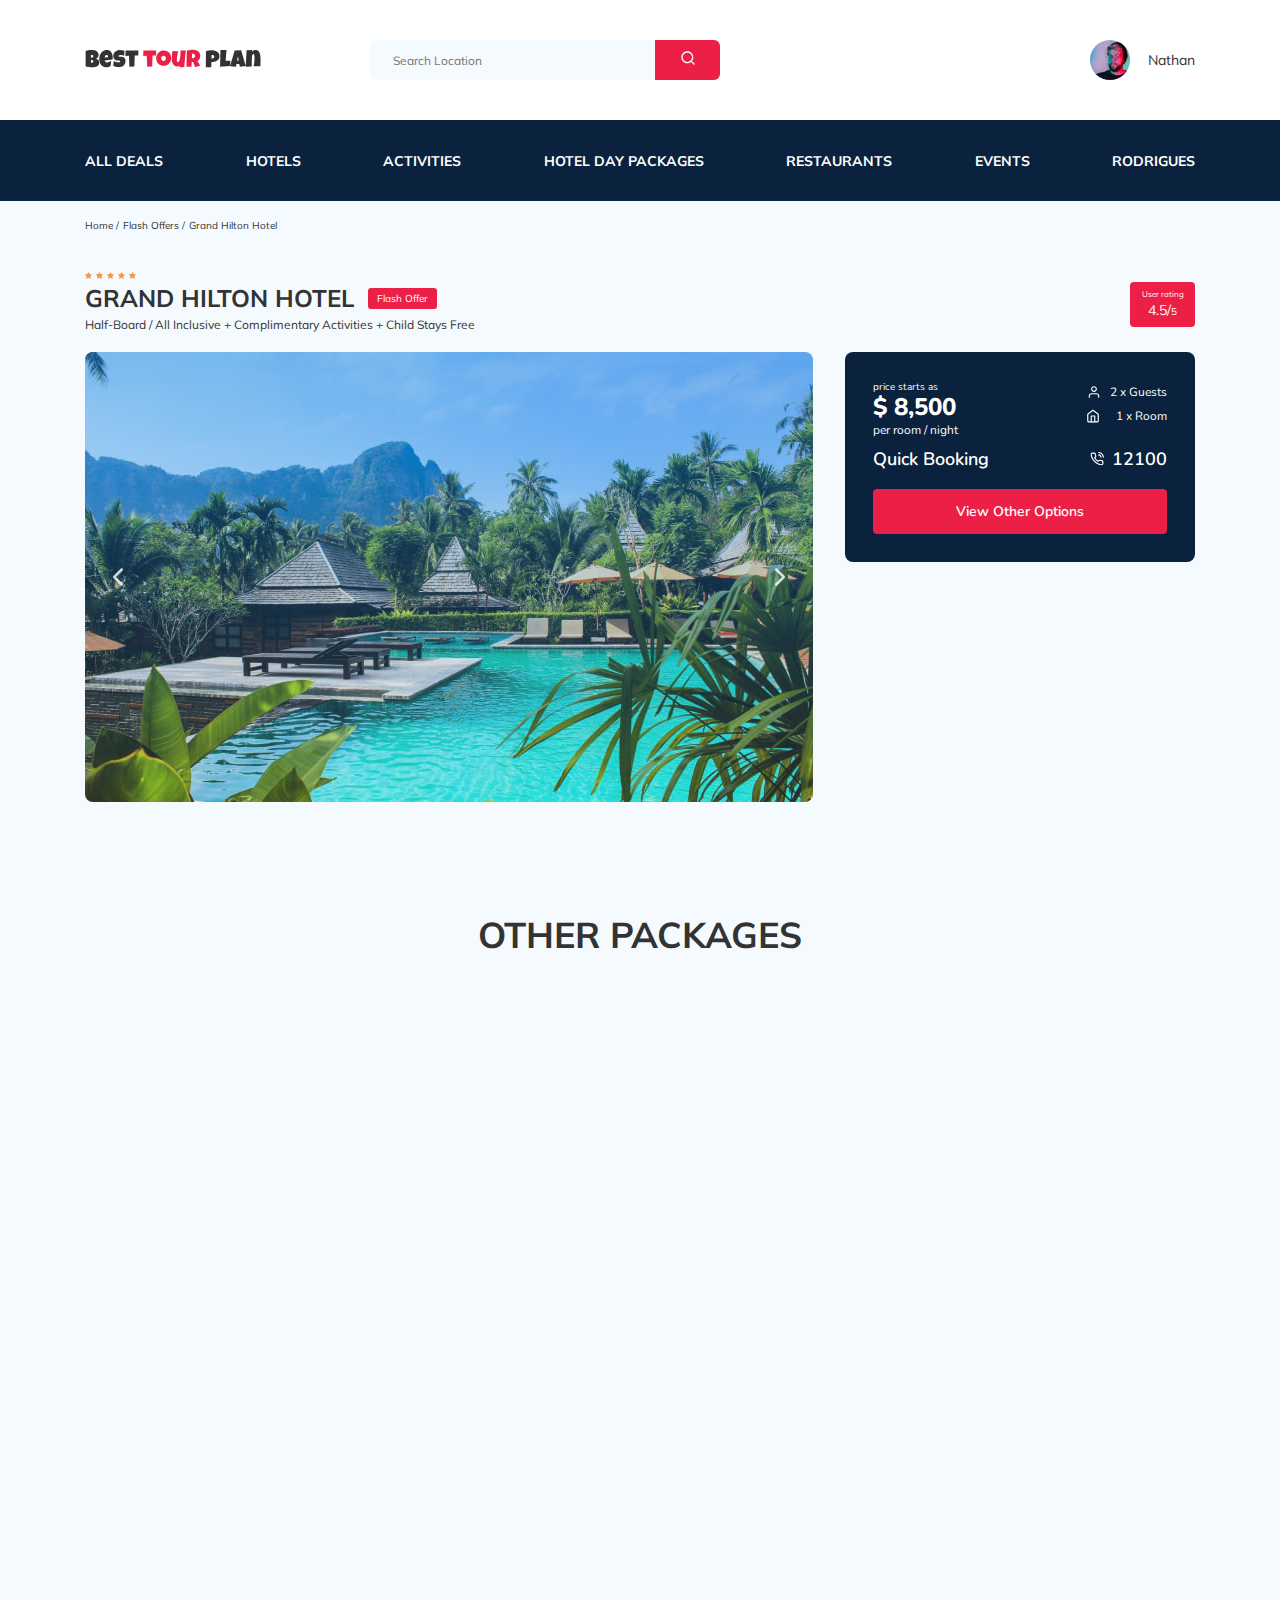
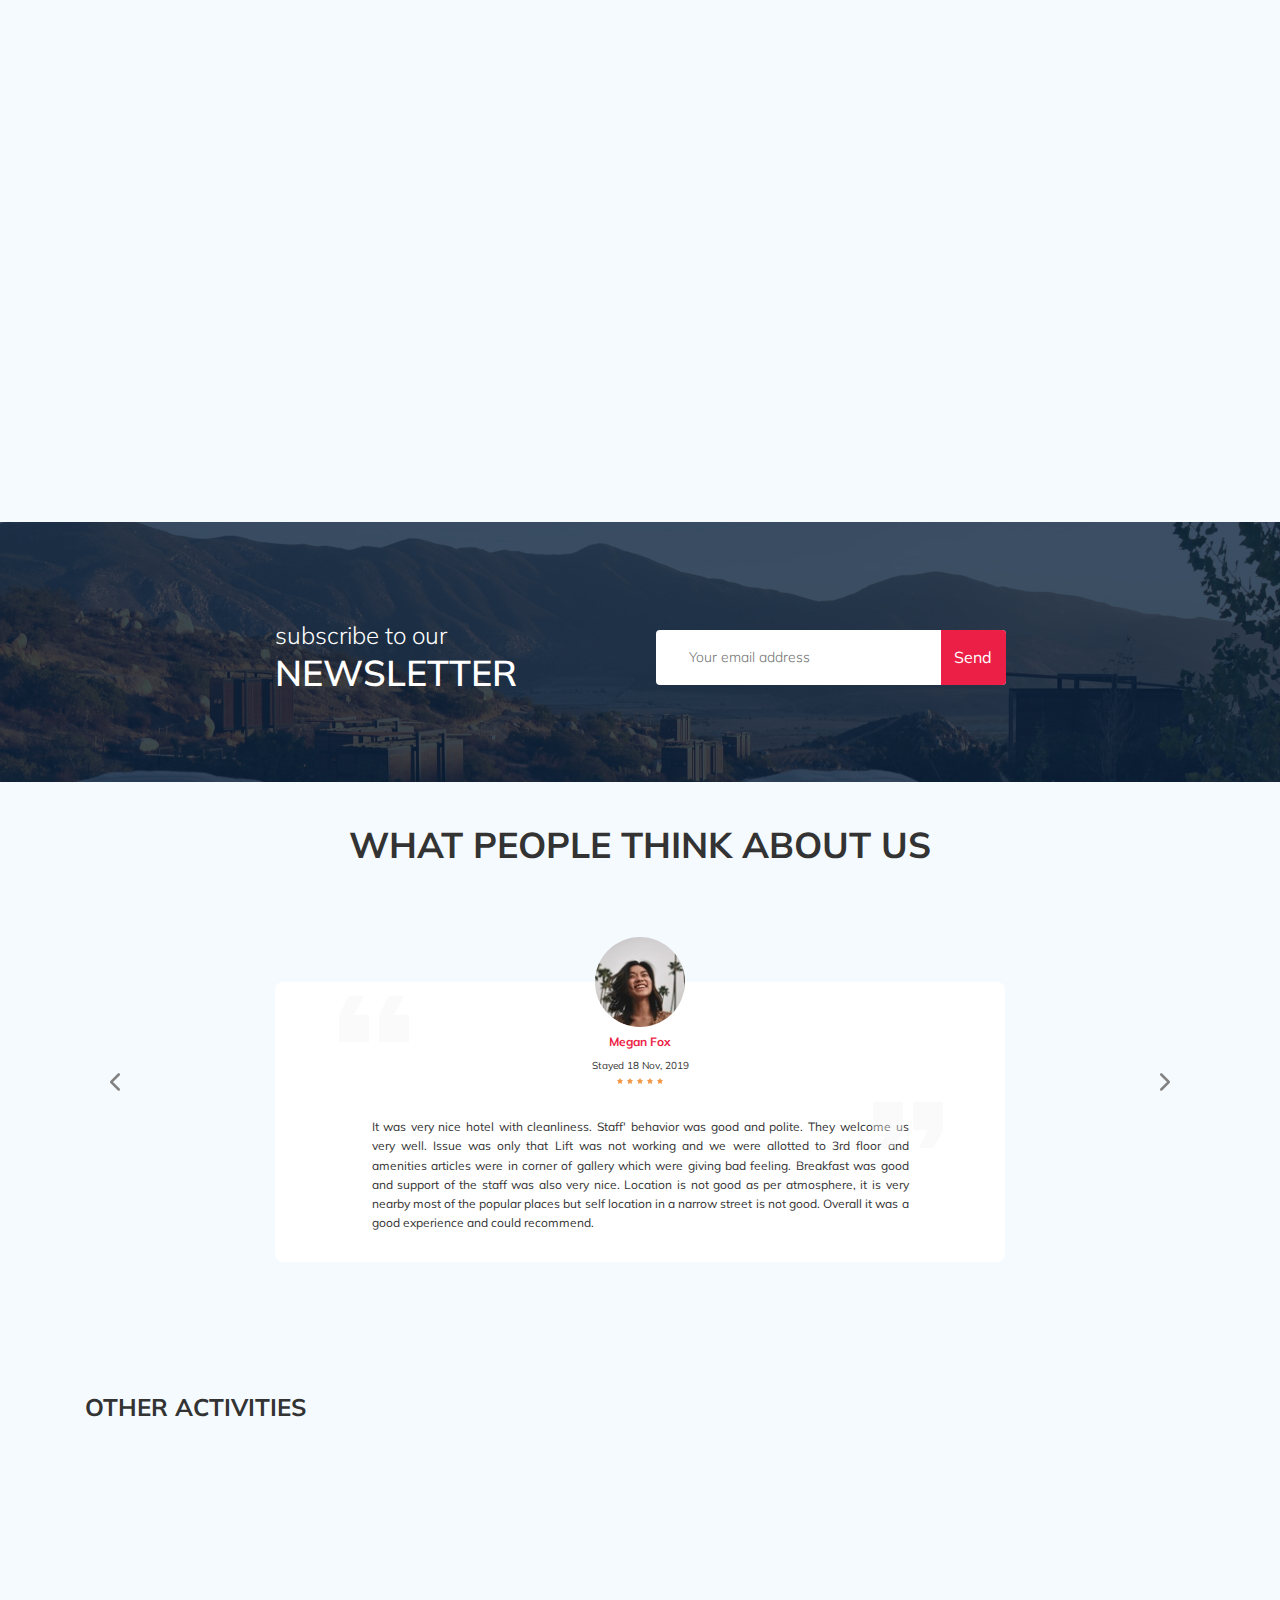
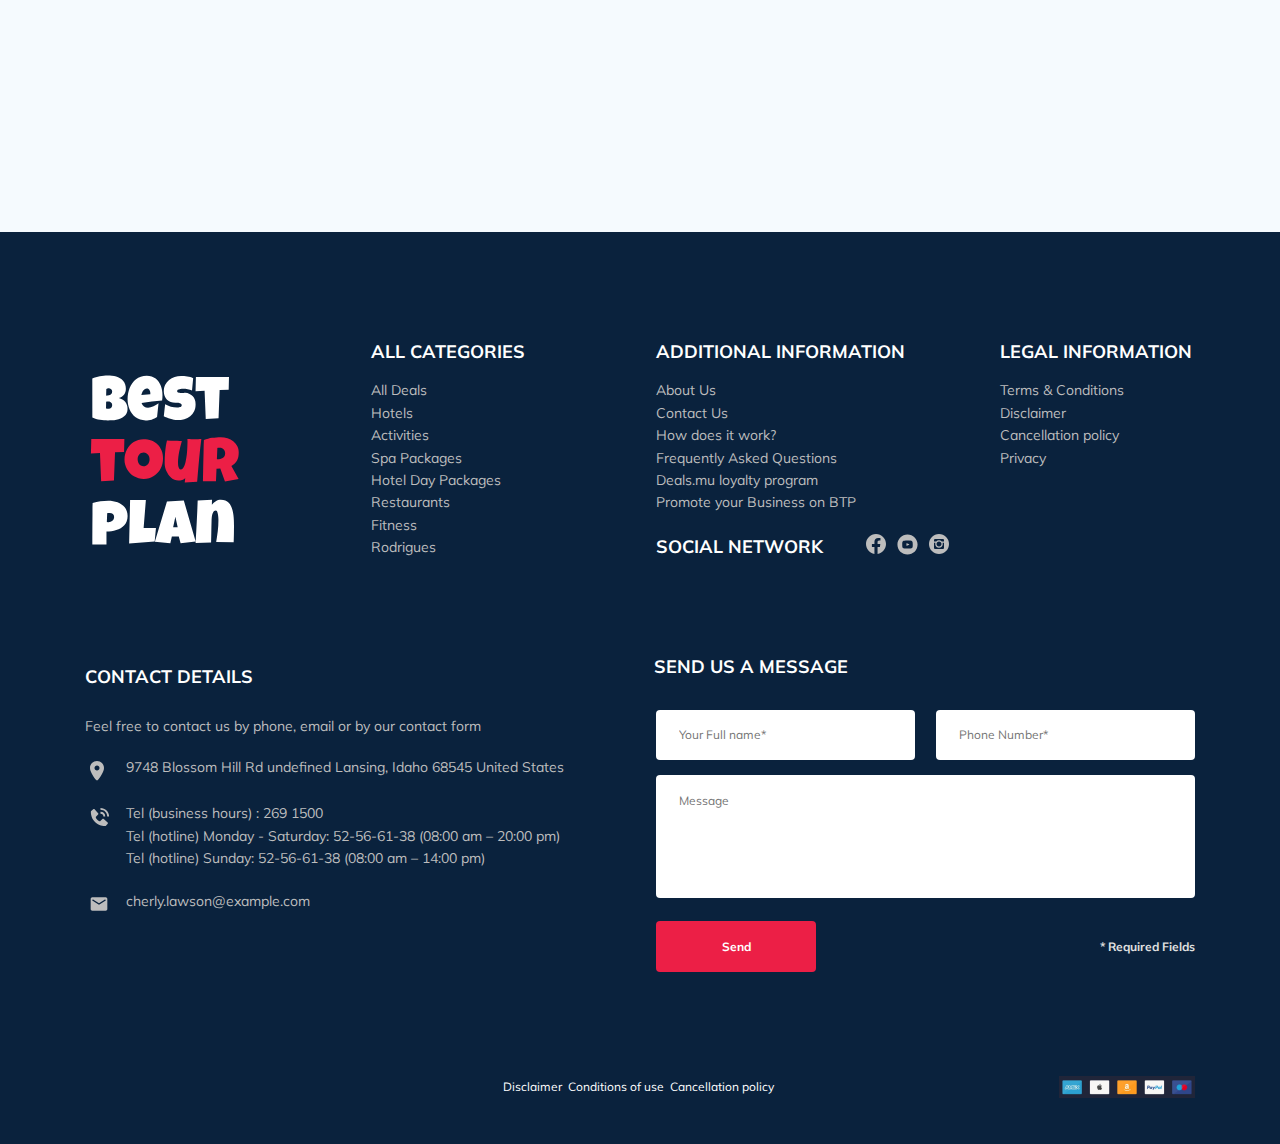
==== commit d41eb3d9: "fix: BEM, favicon, payment, scroll" ====
--- a/index.html
+++ b/index.html
@@ -5,8 +5,8 @@
   <meta http-equiv="X-UA-Compatible" content="IE=edge">
   <meta name="viewport" content="width=device-width, initial-scale=1.0">
   <title>Best Your Plan - Hotel Booking</title>
-  <link rel="shortcut icon" href="/icon.ico" type="image/x-icon">
-  <link rel="icon" href="/icon.ico" type="image/x-icon">
+  <link rel="shortcut icon" href="icon.ico" type="image/x-icon">
+  <link rel="icon" href="icon.ico" type="image/x-icon">
   <link href="https://fonts.googleapis.com/css2?family=Mulish:wght@300;400;600;700&family=Nunito:wght@400;600;800&display=swap"
   rel="stylesheet">
   <link rel="stylesheet" href="css/swiper-bundle.min.css">
@@ -101,7 +101,7 @@
         </div>
         <div class="rating hotel-info__rating">
           <span class="rating__text">User rating</span>
-          <span class="rating__counter">4.5/<span class="rating__counter_less">5</span></span>
+          <span class="rating__counter">4.5/<span class="rating__counter-less">5</span></span>
         </div>
       </div>
       <!-- /.hotel-info -->
@@ -133,7 +133,7 @@
         </div>
         <!-- /.swiper -->
         <div class="hotel-right">
-          <div class="booking booking__block">
+          <div class="booking hotel-right__description">
             <div class="booking__info">
               <div class="booking__price">
                 <span class="booking__start">price starts as</span>
@@ -181,11 +181,11 @@
     <div class="container">
       <h2 class="packages__title">Other packages</h2>
       <div class="packages-wrapper">
-        <div class="packages-card__haven" data-aos="fade-down" data-aos-easing="linear" data-aos-duration="700">
-          <img src="img/blue-haven.jpg" alt="Hotel Blue haven view" class="packages__img_large">
-          <span class="packages__sale_large">Flash Offer</span>
-          <div class="packages__description_large">
-            <div class="score score__stars">
+        <div class="packages-card packages-card_large" data-aos="fade-down" data-aos-easing="linear" data-aos-duration="700">
+          <img src="img/blue-haven.jpg" alt="Hotel Blue haven view" class="packages__image">
+          <span class="packages__sale-large">Flash Offer</span>
+          <div class="packages__description-large">
+            <div class="score score-items">
               <img class="score__item" src="img/star.svg" alt="star" />
               <img class="score__item" src="img/star.svg" alt="star" />
               <img class="score__item" src="img/star.svg" alt="star" />
@@ -196,7 +196,7 @@
             <p class="packages__hotel-description">Aute quis duis excepteur excepteur ipsum cat eiusmod consectetur enim laborum magna llit. Ipsum est fugiat velit ea
             llamco do esse ut in veniam sun in onsequat. Aute quis duis epteur excepteur ipsum occaecat eiusmod nsectetur enim
             laborum magna mollit. Ipsum est fugiat velit ea ullamco do</p>
-            <div class="packages-info_haven">
+            <div class="packages-info packages-info_large">
               <div class="packages-info__address">
                 <img src="img/map-pin.svg" alt="Icon: Location" class="packages__icon">
                 <span class="packages__text">1749 Wheeler Ridge Delaware</span>
@@ -205,7 +205,7 @@
                 <img src="img/user.svg" alt="Icon: User" class="packages__icon">
                 <span class="packages__text">2 x Guests</span>
               </div>
-              <div class="packages-info__room_haven">
+              <div class="packages-info__room packages-info__room_large">
                 <img src="img/home.svg" alt="Icon: Home" class="packages__icon">
                 <span class="packages__text">1 x Room</span>
               </div>
@@ -217,7 +217,7 @@
             </div>
           </div>
         </div>
-        <div class="packages-card packages-card__Belle" data-aos="fade-down" data-aos-easing="linear" data-aos-duration="700">
+        <div class="packages-card" data-aos="fade-down" data-aos-easing="linear" data-aos-duration="700">
           <img src="img/belle-mare.jpg" alt="LUX Belle mare view" class="packages__img">
           <span class="packages__sale">Flash offer</span>
           <div class="packages__description">
@@ -243,7 +243,7 @@
             </div>
           </div>
         </div>
-        <div class="packages-card packages-card__white" data-aos="fade-down" data-aos-easing="linear" data-aos-duration="700">
+        <div class="packages-card" data-aos="fade-down" data-aos-easing="linear" data-aos-duration="700">
           <img src="img/white-palace.jpg" alt="White Palace view" class="packages__img">
           <span class="packages__sale">Flash offer</span>
           <div class="packages__description">
@@ -269,7 +269,7 @@
             </div>
           </div>
         </div>
-        <div class="packages-card packages-card__luxury" data-aos="fade-down" data-aos-easing="linear" data-aos-duration="700">
+        <div class="packages-card" data-aos="fade-down" data-aos-easing="linear" data-aos-duration="700">
           <img src="img/luxury-place.jpg" alt="Luxury Place view" class="packages__img">
           <span class="packages__sale">Flash offer</span>
           <div class="packages__description">
@@ -295,7 +295,7 @@
             </div>
           </div>
         </div>
-        <div class="packages-card packages-card__five" data-aos="fade-down" data-aos-easing="linear" data-aos-duration="700">
+        <div class="packages-card" data-aos="fade-down" data-aos-easing="linear" data-aos-duration="700">
           <img src="img/five-star.jpg" alt="Hotel Five Star view" class="packages__img">
           <span class="packages__sale">Flash offer</span>
           <div class="packages__description">
@@ -324,10 +324,10 @@
       </div>
     </div>
   </section>
-  <section class="newsletter newsletter__section">
+  <section class="newsletter newsletter-section">
     <div class="newsletter-wrapper">
       <h2 class="newsletter-title newsletter__title">subscribe to our
-        <span class="newsletter-title_strong">Newsletter</span>
+        <span class="newsletter__strong">Newsletter</span>
       </h2>
         <form action="send.php" method="POST" class="subscribe newsletter__subscribe form">
         <input type="hidden" name="form_name" value="2">
@@ -538,9 +538,9 @@
               <div class="footer__icon-wrapper">
                 <img src="img/business-phone.svg" alt="Icon: Business Phone" class="footer__icon">
               </div>
-              <div class="telephone__links">Tel (business hours) : <a href="tel:2691500" class="tel__link">269 1500</a><br/>Tel (hotline) Monday - Saturday: <a href="tel:52-56-61-38" class="tel__link">52-56-61-38</a> (08:00 am – 20:00 pm)<br/> Tel (hotline) Sunday: <a href="tel:52-56-61-38" class="tel__link">52-56-61-38</a>
+              <div class="telephone-links">Tel (business hours) : <a href="tel:2691500" class="tel-link">269 1500</a><br/>Tel (hotline) Monday - Saturday: <a href="tel:52-56-61-38" class="tel-link">52-56-61-38</a> (08:00 am – 20:00 pm)<br/> Tel (hotline) Sunday: <a href="tel:52-56-61-38" class="tel-link">52-56-61-38</a>
              (08:00 am – 14:00 pm)</div></li>
-            <li class="footer__item footer__item_mb_20"><div class="footer__icon-wrapper"><img src="img/envelope.svg" alt="Icon: Envelope" class="footer__icon"></div> <a href="mailto:cherly.lawson@example.com" class="email__link">cherly.lawson@example.com</a></li>
+            <li class="footer__item footer__item_mb_20"><div class="footer__icon-wrapper"><img src="img/envelope.svg" alt="Icon: Envelope" class="footer__icon"></div> <a href="mailto:cherly.lawson@example.com" class="email-link">cherly.lawson@example.com</a></li>
           </ul>
         </div>
         <!-- /.footer__contact-details -->
@@ -565,7 +565,7 @@
           </ul>
         </div>
         <!-- /.footer__information -->
-        <img src="img/payment.svg" alt="Icon: Payment" class="footer__payment">
+        <img src="img/cards.png" alt="Icon: Payment" class="footer__payment">
       </div>
       <!-- /.footer-wrapper -->
     </div>
--- a/css/style.css
+++ b/css/style.css
@@ -1 +1 @@
-*{box-sizing:border-box}body{font-family:"Mulish",sans-serif;background-color:#f5fafe;color:#333}.container{max-width:1110px;margin:auto}img{max-width:100%}.input{background-color:#fff;border-radius:4px;border:none;padding:0 23px;height:50px}.message{background-color:#fff;border-radius:4px;padding:18px 23px;border:none;resize:none}.button{min-width:160px;min-height:50px;padding:18px;font-style:normal;font-weight:bold;font-size:12px;line-height:15px;border-radius:4px;border:none;color:#fff;background-color:#ec1f46;cursor:pointer}.invalid{color:#ec1f46}/*! normalize.css v8.0.1 | MIT License | github.com/necolas/normalize.css */html{line-height:1.15;-webkit-text-size-adjust:100%}body{margin:0}main{display:block}h1{font-size:2em;margin:.67em 0}hr{box-sizing:content-box;height:0;overflow:visible}pre{font-family:monospace,monospace;font-size:1em}a{background-color:transparent}abbr[title]{border-bottom:none;text-decoration:underline;text-decoration:underline dotted}b,strong{font-weight:bolder}code,kbd,samp{font-family:monospace,monospace;font-size:1em}small{font-size:80%}sub,sup{font-size:75%;line-height:0;position:relative;vertical-align:baseline}sub{bottom:-0.25em}sup{top:-0.5em}img{border-style:none}button,input,optgroup,select,textarea{font-family:inherit;font-size:100%;line-height:1.15;margin:0}button,input{overflow:visible}button,select{text-transform:none}button,[type=button],[type=reset],[type=submit]{-webkit-appearance:button}button::-moz-focus-inner,[type=button]::-moz-focus-inner,[type=reset]::-moz-focus-inner,[type=submit]::-moz-focus-inner{border-style:none;padding:0}button:-moz-focusring,[type=button]:-moz-focusring,[type=reset]:-moz-focusring,[type=submit]:-moz-focusring{outline:1px dotted ButtonText}fieldset{padding:.35em .75em .625em}legend{box-sizing:border-box;color:inherit;display:table;max-width:100%;padding:0;white-space:normal}progress{vertical-align:baseline}textarea{overflow:auto}[type=checkbox],[type=radio]{box-sizing:border-box;padding:0}[type=number]::-webkit-inner-spin-button,[type=number]::-webkit-outer-spin-button{height:auto}[type=search]{-webkit-appearance:textfield;outline-offset:-2px}[type=search]::-webkit-search-decoration{-webkit-appearance:none}::-webkit-file-upload-button{-webkit-appearance:button;font:inherit}details{display:block}summary{display:list-item}template{display:none}[hidden]{display:none}.navbar{background-color:#fff}.navbar-top{display:flex;align-items:center;justify-content:space-between;padding-top:40px;padding-bottom:40px}.navbar-top__menu-button{display:none}.navbar__search{margin-right:auto;margin-left:108px}.navbar-bottom{background-color:#0a223d}.navbar-menu{list-style:none;margin:0;padding:31px 0;display:flex;align-items:center;justify-content:space-between;color:#fff}.navbar-menu__link{font-weight:700;color:inherit;text-decoration:none;text-transform:uppercase;font-size:14px;line-height:18px}.navbar-menu__item_mobile_visible{display:none}.logo{width:177px}.search{display:flex;position:relative;overflow:hidden;border-radius:6px;height:40px}.search__input{width:350px;height:100%;padding-left:23px;padding-right:77px;background-color:#f5fafe;border:none;font-size:12px;line-height:15px;color:#333}.search__button{position:absolute;top:0;right:0;width:65px;height:100%;border:none;background-color:#ec1f46;cursor:pointer}.user{display:flex;align-items:center;text-decoration:none}.user__avatar{width:40px;height:40px;border-radius:50%;object-fit:cover}.user__name{margin-left:18px;font-size:14px;line-height:18px;color:#333}.user__item_mobile_visible{display:none}.breadcrumb-list{list-style:none;display:flex;align-items:center;padding:18px 0px;margin:0}.breadcrumb-list__item{font-size:10px;line-height:13px}.breadcrumb-list__item:not(:last-child)::after{content:"/";margin-right:4px}.breadcrumb-list__link{text-decoration:none;color:inherit}.hotel{padding-top:22px;padding-bottom:70px}.hotel-info{display:flex;align-items:center;justify-content:space-between;padding-bottom:16px}.hotel-info__offer{margin-left:14px;margin-top:4px}.hotel-info__name{margin-top:4px;margin-bottom:0}.hotel-info__description{margin:4px 0}.hotel-name{font-weight:700;font-size:24px;line-height:30px;text-transform:uppercase}.hotel-wrapper{display:flex;flex-wrap:wrap;align-items:center}.hotel-description{font-size:12px;line-height:15px}.hotel-grid{display:flex;justify-content:space-between}.hotel-right{display:flex;flex-direction:column;justify-content:space-between}.hotel-slider{width:728px;height:450px;overflow:hidden;border-radius:8px}.hotel-slider__item{width:100%;height:100%;position:relative}.hotel-slider__item:after{content:"";position:absolute;width:100%;height:100%;top:0;bottom:0;left:0;right:0;background:linear-gradient(180deg, rgba(0, 122, 223, 0.48) 0%, rgba(255, 255, 255, 0.128) 100%);z-index:10}.hotel-slider__button{position:absolute;top:50%;transform:translateY(-50%);z-index:20;width:30px;height:30px;border:none;cursor:pointer;background-repeat:no-repeat;background-position:center;background-size:10px;background-color:transparent}.hotel-slider__button_next{right:18px;background-image:url(../img/arrow-next.svg)}.hotel-slider__button_prev{left:18px;background-image:url(../img/arrow-prev.svg)}.stars{flex-basis:100%;line-height:0}.stars__item{width:7px;height:7px}.offer{font-size:10px;line-height:13px;padding:4px 9px;background-color:#ec1f46;border-radius:3px;color:#fff}.swiper{margin-left:0}.rating{max-width:65px;min-height:45px;text-align:center;color:#fff;background-color:#ec1f46;border-radius:4px}.rating__text{font-size:8px;line-height:10px}.rating__counter{font-size:14px;line-height:18px}.rating__counter_less{font-size:10px}.booking{font-family:"Nunito",sans-serif;background-color:#0a223d;color:#fff;border-radius:8px;width:350px;min-height:210px;padding:28px}.booking__info{display:flex;justify-content:space-between;margin-bottom:9px}.booking__price{display:flex;flex-direction:column}.booking__start{font-weight:normal;font-size:10px;line-height:14px}.booking__pricetag{font-style:normal;font-weight:800;font-size:24px;line-height:32,74px}.booking__per-room{font-style:normal;font-weight:normal;font-size:12px;line-height:16px}.booking__room{margin-top:4px}.booking__text{display:flex;align-items:center;justify-content:space-between;font-style:normal;font-weight:normal;font-size:12px;line-height:16px;margin-bottom:8px}.booking__description{margin-left:9px}.booking__call-center{display:flex;justify-content:space-between;align-items:center;margin-bottom:17px}.booking__heading{font-style:normal;font-weight:600;font-size:18px;line-height:25px}.booking__number{display:flex;align-items:center;justify-content:space-between;color:inherit;text-decoration:none;font-style:normal;font-weight:600;font-size:18px;line-height:25px}.booking__num{margin-left:8px}.booking__button{padding:13px 83px;width:100%;min-height:45px;font-size:14px;font-style:normal;font-weight:600;line-height:19px;border-radius:4px;background-color:#ec1f46;border:none;color:#fff;cursor:pointer}.map{width:347px;height:213px;overflow:hidden}.map__img{border-radius:10px;width:100%;height:213px}.packages{background-color:#f5fafe;padding:40px 0 70px 0}.packages__title{font-style:normal;font-size:36px;line-height:45px;text-align:center;text-transform:uppercase;color:#333;margin-bottom:65px;margin-top:0}.packages-wrapper{display:grid;grid-template-columns:repeat(3, 1fr);grid-template-rows:repeat(2, auto);grid-gap:30px;align-items:start;justify-items:stretch}.packages-card{display:flex;flex-direction:column;width:350px;border-radius:8px;position:relative}.packages-card__haven{max-height:500px;width:730px;display:flex;flex-direction:column;flex-wrap:wrap;grid-column:1/3;position:relative}.packages__img{overflow:hidden;height:250px;object-fit:cover;border-top-left-radius:8px;border-top-right-radius:8px}.packages__img_large{position:relative;border-bottom-left-radius:8px;border-top-left-radius:8px;max-height:500px;width:50%;overflow:hidden;object-fit:cover}.packages__description{border-bottom-left-radius:8px;border-bottom-right-radius:8px;height:50%;background-color:#0a223d;color:#fff;padding:30px 21px 25px 32px}.packages__description_large{color:#fff;background-color:#0a223d;padding:35px 21px 60px 43px;max-height:500px;width:50%;border-bottom-right-radius:8px;border-top-right-radius:8px}.packages__hotel-name{font-style:normal;font-weight:700;font-size:18px;line-height:23px;margin-bottom:22px;margin-top:0}.packages-info_haven{padding-left:6px}.packages-info__user,.packages-info__address,.packages-info__room{margin-bottom:11px;display:flex;align-items:center;font-style:normal;font-weight:normal;font-size:12px;line-height:15px}.packages-info__room{margin-bottom:23px}.packages-info__room_haven{display:flex;align-items:center;font-style:normal;font-weight:normal;font-size:12px;line-height:15px;margin-bottom:36px}.packages-info__old-price{font-size:14px;line-height:18px;text-decoration:line-through;margin-bottom:5px}.packages-info__new-price{font-style:normal;font-weight:bold;font-size:24px;line-height:30px}.packages__icon{margin-right:15px}.packages__buttonarea{display:flex;justify-content:space-between;align-items:center}.packages__button{font-family:Nunito;font-style:normal;font-weight:600;font-size:14px;line-height:19px;padding:11px 26px;color:#fff;background-color:#ec1f46;border:none;border-radius:4px;cursor:pointer}.packages__hotel-description{font-style:normal;font-weight:normal;font-size:14px;line-height:160.6%;margin-top:26px;margin-bottom:43px}.packages__sale{position:absolute;font-style:normal;font-weight:600;font-size:8px;line-height:10px;background-color:#ec1f46;padding:4px 9px;top:24px;left:0;color:#fff;border-top-right-radius:4px;border-bottom-right-radius:4px}.packages__sale_large{position:absolute;font-style:normal;font-weight:600;font-size:12px;line-height:15px;background-color:#ec1f46;padding:8px 14px;top:25px;left:0;color:#fff;border-top-right-radius:4px;border-bottom-right-radius:4px}.score__stars{margin-bottom:6px}.score__item{width:7px;height:7px}.newsletter{position:relative;padding:78px 0 67px 0;background-image:url(../img/newsletter-bg.jpg);background-repeat:no-repeat;background-size:cover;background-position:center}.newsletter:before{content:"";position:absolute;top:0;left:0;right:0;bottom:0;width:100%;height:100%;background-color:rgba(10,34,61,.8)}.newsletter-wrapper{position:relative;display:flex;align-items:center;justify-content:space-between;max-width:731px;margin:auto}.newsletter-title{color:#fff;font-size:24px;font-style:normal;font-weight:300;line-height:30px}.newsletter-title_strong{display:block;font-size:36px;font-style:normal;font-weight:600;line-height:45px;text-transform:uppercase}.subscribe{position:relative;width:350px;height:55px;border-radius:4px}.subscribe__input{border-radius:4px;position:absolute;width:100%;height:100%;border:none;padding-left:33px;padding-right:75px;font-size:14px;font-style:normal;font-weight:300;line-height:18px}.subscribe__button{position:absolute;min-width:65px;right:0;top:0;height:100%;border:none;background-color:#ec1f46;color:#fff;cursor:pointer;border-top-right-radius:4px;border-bottom-right-radius:4px}.newsletter__subscribe label{position:absolute;top:55px;color:#ec1f46;font-style:normal;font-weight:normal;font-size:12px;line-height:15px}.reviews{padding:40px 0 70px 0}.reviews__title{font-style:normal;font-weight:bold;font-size:36px;line-height:45px;text-align:center;text-transform:uppercase;margin-top:0;margin-bottom:70px}.reviews-slider{position:relative;overflow:hidden}.reviews-slider__item{position:relative;display:flex;flex-direction:column;align-items:center;max-width:730px;background-color:#fff;border-radius:8px;padding:0 96px 30px}.reviews-slider__item:before{content:"";position:absolute;left:64px;top:13px;width:70px;height:47px;background-image:url(../img/quote-left.svg);background-repeat:no-repeat}.reviews-slider__item:after{content:"";position:absolute;right:62px;top:119px;width:70px;height:47px;background-image:url(../img/quote-right.svg);background-repeat:no-repeat}.reviews-slider__button{position:absolute;top:40%;width:30px;height:30px;background-repeat:no-repeat;background-size:10px;background-position:center;border:none;background-color:transparent;z-index:30;cursor:pointer}.reviews-slider__button_prev{transform:translateX(50%);left:0;background-image:url(../img/review-arrow-prev.svg)}.reviews-slider__button_next{transform:translateX(-50%);right:0;background-image:url(../img/review-arrow-next.svg)}.reviews-slider__profile{display:flex;flex-direction:column;align-items:center;margin-top:-45px;margin-bottom:30px}.reviews-slider__avatar{width:90px;height:90px;border-radius:50%;object-fit:cover}.reviews-slider__username{font-style:normal;font-weight:bold;font-size:12px;line-height:15px;color:#ec1f46;margin-top:7px;margin-bottom:10px}.reviews-slider__date{font-style:normal;font-weight:normal;font-size:10px;line-height:13px;margin-bottom:-3px}.reviews-slider__rating{display:flex;align-items:center;width:7px;height:7px}.reviews-slider__text{max-width:537px;font-style:normal;font-weight:normal;font-size:12px;line-height:160%;margin:auto;text-align:justify}.reviews-wrapper{width:730px;height:100%;margin:45px auto 0}.activities{padding:60px 0 98px 0}.activities__title{font-style:normal;font-weight:bold;font-size:24px;line-height:30px;text-transform:uppercase;margin-top:0;margin-bottom:57px}.activities-wrapper{display:flex;justify-content:space-between}.card{display:flex;flex-direction:column;position:relative;align-items:flex-start;padding:24px 26px;width:255px;height:255px;border-radius:6px;overflow:hidden}.card:before{content:"";position:absolute;left:0;right:0;top:0;bottom:0;background:linear-gradient(179.83deg, rgba(196, 196, 196, 0) 35.34%, #0A223D 99.85%)}.card__image{position:absolute;left:0;right:0;top:0;bottom:0;object-fit:cover;z-index:-1;width:100%;height:100%}.card__title{margin-top:auto;margin-bottom:18px;z-index:2;color:#fff;font-style:normal;font-weight:bold;font-size:16px;line-height:20px}.card__button{font-family:"Nunito",sans-serif;font-style:normal;font-weight:600;font-size:12px;line-height:16px;padding:7px 22px;border-radius:4px;background-color:#ec1f46;border:none;color:#fff;cursor:pointer;z-index:3}.footer{background-color:#0a223d;color:#fff;padding-top:108px;padding-bottom:46px}.footer-wrapper{display:grid;grid-template-columns:repeat(4, minmax(min-content, 1fr));grid-auto-rows:minmax(22px, min-content);grid-row-gap:20px;grid-column-gap:40px;align-items:start}.footer__logo{width:160px;height:170px}.footer__categories{grid-row:1/4}.footer__legal{margin-left:0px}.footer__social-links{display:flex;align-items:center;min-width:83px;justify-content:space-between}.footer__social-network{display:flex;align-items:center;grid-row:2/5;grid-column:span 2}.footer__contact-details{grid-row:5;grid-column:span 2}.footer__contact-form{grid-column:span 2;grid-row:5}.footer__ul{padding:0;margin:0;list-style:none}.footer__ul_legal{margin-left:54px}.footer__ul-contact{padding-left:5px}.footer__title{font-style:normal;font-weight:bold;font-size:18px;line-height:23px;text-transform:uppercase;margin:0 0 16px 0}.footer__title_legal{margin-left:54px}.footer__title-contact,.footer__title-form{margin:5px 0 30px 0px}.footer__title_inline{margin:0 43px 0 0}.footer__title-form{margin:-5px 0 32px -2px}.footer__item{display:flex;align-items:flex-start;font-style:normal;font-weight:normal;font-size:14px;line-height:160%;color:#bdbdbd}.footer__item_mb_15{margin-bottom:15px}.footer__item_mb_20{margin-bottom:20px}.footer__icon-wrapper{min-width:40px;margin-top:5px;margin-right:-4px}.footer__text{color:#bdbdbd;margin-bottom:22px;font-style:normal;font-weight:normal;font-size:14px}.footer__link{text-decoration:none;color:inherit}.footer__input{width:100%;font-style:normal;font-weight:normal;font-size:12px;line-height:15px}.footer__input-group{margin-bottom:15px;flex-basis:48%}.footer__form{display:flex;align-items:start;justify-content:space-between;flex-wrap:wrap}.footer__message{width:539px;height:123px;font-style:normal;font-weight:normal;font-size:12px;line-height:15px;flex-basis:100%;margin-bottom:23px}.footer__buttonarea{display:flex;width:100%;justify-content:space-between;align-items:center}.footer__info{font-style:normal;font-weight:bold;font-size:12px;line-height:15px;color:#e0e0e0}.footer-information{grid-column:2/4;justify-self:center}.footer-information__ul{min-width:283px;display:flex;justify-content:space-evenly;padding:0;margin:0;list-style:none}.footer-information__link{font-style:normal;font-weight:normal;font-size:12px;line-height:15px;text-decoration:none;color:inherit}.footer__payment{grid-column:4/5;justify-self:end}.link-block{display:block;align-self:center;justify-items:center;grid-row:1/3;margin-top:28px}.tel__link,.email__link{text-decoration:none;color:#bdbdbd}.footer__input-group label{color:#ec1f46;font-style:normal;font-weight:normal;font-size:12px}.modal__overlay{position:fixed;left:0;top:0;right:0;bottom:0;background-color:rgba(0,143,223,.39);z-index:100;visibility:hidden;opacity:0;transition:opacity .2s}.modal__overlay_visible{visibility:visible;opacity:1}.modal__dialog{position:fixed;padding:33px 88px;top:50%;left:50%;border-radius:8px;background-color:#0a223d;color:#fff;z-index:101;width:478px;transform:translate(-50%, -50%);visibility:hidden;opacity:0;transition:opacity .2s}.modal__dialog_visible{visibility:visible;opacity:1}.modal__close{position:absolute;right:18px;top:17px;text-decoration:none;cursor:pointer}.modal__title{font-style:normal;font-weight:bold;font-size:18px;line-height:23px;text-transform:uppercase;margin-bottom:15px;text-align:center}.modal__input{width:100%;margin-top:15px;font-style:normal;font-weight:normal;font-size:12px;line-height:15px;color:#bdbdbd}.modal__message{width:100%;min-height:123px;margin-top:15px;font-style:normal;font-weight:normal;font-size:12px;line-height:15px;color:#bdbdbd}.modal__buttonarea{display:flex;justify-content:space-between;align-items:center;margin-top:15px}.modal__info{font-style:normal;font-weight:bold;font-size:12px;line-height:15px;color:#e0e0e0}.thanks{padding-top:23px;padding-bottom:70px}.thanks-message{text-align:center}.thanks-message__appr{color:#ec1f46;font-weight:700;font-size:24px;line-height:30px;text-transform:uppercase;margin-bottom:20px}.thanks-message__send{font-size:18px;font-style:normal;font-weight:700;line-height:26px;text-transform:uppercase;margin-bottom:40px}.thanks-message__contact{font-size:18px;font-style:normal;font-weight:700;line-height:26px}.main-page__link{text-decoration:none;color:inherit}@media(max-width: 1200px){.container{max-width:960px}.hotel-slider{width:590px}.hotel-slider__image{width:100%;height:100%;object-fit:cover}.packages-card{width:300px;max-height:498px}.packages-card__haven{width:626px}.packages__description_large{padding:24px 20px 40px 20px}.card{width:230px;height:255px}.footer__input-group{flex-basis:100%}}@media(max-width: 992px){.container,.newsletter-wrapper{max-width:700px}.logo{width:132px}.navbar-top{padding-bottom:30px;padding-top:30px}.navbar__search{margin-left:auto}.navbar-menu{padding-top:22px;padding-bottom:22px}.navbar-menu__link{font-size:12px;line-height:15px}.search__input{width:340px}.hotel{padding-bottom:30px}.hotel-grid{flex-direction:column}.hotel__slider{margin-bottom:30px}.hotel-right{flex-direction:row}.hotel-slider{width:100%}.booking{padding:27px 22px;height:210px;width:340px}.map{width:340px;height:210px}.packages-wrapper{grid-template-columns:repeat(2, 1fr);grid-template-rows:repeat(3, auto);grid-gap:20px}.packages-card{width:100%}.packages-card__haven{max-height:500px;width:100%}.packages__description_large{height:500px}.newsletter__section{margin-top:40px}.reviews{padding:40px 0 60px 0}.reviews__title{margin-bottom:50px}.reviews-slider__item{max-width:580px;padding:0 62px 30px}.reviews-slider__item:before,.reviews-slider__item::after{display:none}.reviews-wrapper{max-width:580px}.activities{padding:60px 0 50px 0}.activities-wrapper{flex-wrap:wrap}.activities__card{margin-bottom:20px}.card{padding:24px 110px 24px 26px;width:48%;height:255px}.footer{padding-top:73px}.footer-wrapper{grid-template-columns:repeat(10, 1fr);grid-row-gap:40px;grid-column-gap:10px}.footer__categories{grid-row:2/3;grid-column:span 3}.footer__legal{grid-column:span 3;grid-row:2/3}.footer__additional{margin-left:-10px;grid-row:2/3;grid-column:span 4}.footer__social-network{grid-row:1/2;grid-column:4/9;align-self:center;margin-left:-25px}.footer__contact-details{margin-top:18px;grid-row:3;grid-column:span 10}.footer__contact-form{grid-row:4;grid-column:span 8}.footer__title_legal{margin-left:3px}.footer__ul_legal{margin-left:3px}.footer__form{width:539px;margin-bottom:16px}.footer__input-group{flex-basis:48%}.footer-information{grid-column:1/8;justify-self:start}.footer__payment{grid-column:9/11}.footer__logo{width:95px;height:116px}.link-block{margin-top:0;grid-row:1/2;grid-column:span 2}}@media(max-width: 768px){.container{max-width:700px}.navbar-menu{justify-content:space-around}.user__avatar{margin-left:23px}.hotel-info__text{width:100%}.hotel-info__name{margin-top:5px;margin-bottom:0}.newsletter__section{margin-top:20px}.reviews__title{font-size:30px}.reviews-slider__button{top:45%}.reviews-slider__button_prev{transform:translateX(5%)}.reviews-slider__button_next{transform:translate(5%)}}@media(max-width: 740px){.container{max-width:576px;width:92%}body{padding-top:89px}.body_stop_scrolling{overflow:hidden}.navbar_mobile_fixed{position:fixed;left:0;top:0;right:0;z-index:99}.navbar__user_mobile_hidden,.navbar__search_mobile_hidden{display:none}.navbar__user_mobile_visible,.navbar__search_mobile_visible{display:flex}.navbar__user{flex-direction:column;justify-content:center}.navbar-bottom{display:none;position:fixed;left:0;right:0;bottom:0;top:72px;padding-top:30px}.navbar-bottom_visible{display:block}.navbar-top__menu-button{display:flex}.navbar-menu{flex-direction:column}.navbar-menu__item{margin-bottom:20px}.navbar-menu__item_mobile_visible{display:block}.menu-button{display:flex;width:16px;height:11px;border:none;align-items:center;justify-content:space-between;flex-direction:column;padding:0;background-color:#fff;cursor:pointer}.menu-button__line{width:16px;height:1px;background-color:#333}.user__name_light{color:#fff;margin-left:0;margin-top:10px}.stars{flex-basis:auto}.hotel{padding-top:0}.hotel-name{flex-basis:100%}.hotel-wrapper{justify-content:space-between}.hotel-info__rating{display:none}.hotel-info__offer{order:-1;margin-left:0}.hotel-slider{height:350px}.hotel-right{flex-direction:column;min-height:450px}.booking{width:100%}.map{width:100%}.packages{padding-top:30px}.packages__title{font-weight:bold;font-size:24px;line-height:57px;margin-bottom:35px}.packages-card{width:100%;max-height:498px}.packages-card__haven{width:100%}.packages__description_large{padding:24px 20px 40px 20px}.newsletter__section{margin-top:0}.newsletter-wrapper{flex-direction:column;max-width:576px;width:92%;align-items:flex-start}.reviews{padding:40px 0 50px 0}.reviews-slider__item{padding:0 31px 36px}.reviews-slider__button{top:30px}.reviews-slider__button_prev{margin-left:-100px;left:50%;transform:translate(-50% 0)}.reviews-slider__button_next{right:50%;transform:translate(50% 0);margin-right:-100px}.activities{padding:40px 0 60px 0}.activities__title{margin-bottom:36px}.card{width:48%;padding:24px 50px 24px 26px}.footer{padding-top:73px;padding-bottom:33px}.footer__contact-details{margin-top:0}.footer__contact-form{width:100%;grid-column:span 10}.footer__additional{margin-left:18px}.footer__social-network{grid-column:4/10;margin-left:0}.footer__form{width:100%}.modal__dialog{padding:30px 57px;width:400px}.modal__close{width:14px;height:14px;right:13px;top:13px}.modal__title{font-size:18px}.modal__input{font-size:12px}.modal__message{font-size:12px}.link-block{grid-column:span 2}}@media(max-width: 640px){.packages-wrapper{grid-gap-row:20px;grid-gap-column:10px;justify-items:center}.packages-card{width:100%;max-height:370px}.packages-card__haven{width:100%}.packages__img{height:150px}.packages__img_large{max-height:370px}.packages__description{height:220px;padding:15px 22px}.packages__description_large{max-height:370px;padding:35px 21px 60px 43px}.packages__hotel-name{font-size:16px;line-height:16px;margin-bottom:14px}.packages-info__room{margin-bottom:13px}.packages__button{font-size:12px;line-height:14px;padding:9px 20px}.packages__hotel-description{display:none}}@media(max-width: 576px){.container{max-width:92%}.logo{width:99px}.navbar-top{padding-top:28px;padding-bottom:28px}.search__input{width:95%}.thanks{padding-bottom:30px}.hotel-slider{height:250px}.hotel__slider{margin-bottom:20px}.booking__button{padding:13px 54px}.packages__title{font-size:18px}.packages-wrapper{grid-template-columns:1fr;grid-template-rows:repeat(5, auto);grid-gap-row:20px}.packages-card{width:100%;max-height:350px}.packages-card__haven{flex-wrap:nowrap;grid-column:1/2;width:100%}.packages__img{height:250px}.packages__img_large{height:250px;width:100%;border-bottom-left-radius:0px;border-top-right-radius:8px}.packages__description{height:200px;padding:15px 33px}.packages__description_large{width:100%;height:200px;padding:15px 33px;border-bottom-left-radius:8px;border-top-right-radius:0px}.packages__hotel-name{font-size:16px;line-height:16px;margin-bottom:14px}.packages-info__room_haven{margin-bottom:13px}.score{display:none}.newsletter{padding:76px 0 83px 0}.newsletter-title{font-size:20px}.newsletter-title_strong{font-size:30px}.newsletter__title{margin-bottom:37px}.subscribe{width:100%}.reviews{padding:40px 0 50px 0}.reviews__title{font-size:18px}.activities__title{font-size:18px;margin-bottom:36px}.card{width:100%}.footer{padding-bottom:0px}.footer-wrapper{grid-template-columns:1fr;grid-row-gap:30px;grid-column-gap:0}.footer__categories{grid-row:5;grid-column:1}.footer__legal{grid-column:1;grid-row:3}.footer__additional{grid-row:4;grid-column:1;margin-left:0}.footer__social-network{grid-row:2;grid-column:1}.footer__contact-details{grid-row:6;grid-column:1}.footer__contact-form{grid-row:7;grid-column:1}.footer__icon-wrapper{min-width:30px}.footer__message{width:100%}.footer__input-group{flex-basis:100%}.footer__form{margin-bottom:0}.footer__buttonarea{flex-direction:column-reverse;align-items:start}.footer__button{margin-top:15px}.footer-information{justify-self:start}.footer__payment{grid-column:1;justify-self:start;margin-top:-22px}.link-block{grid-row:1;grid-column:1}.modal__dialog{padding:20px 20px;width:310px}.modal__close{width:13px;height:13px;right:13px;top:13px}.modal__title{font-size:15px}.modal__input{font-size:12px}.modal__message{font-size:12px}.modal__buttonarea{flex-direction:column-reverse;align-items:start}.modal__button{margin-top:15px}.modal__info{font-style:normal;font-weight:normal;font-size:10px;line-height:10px}}@media(max-width: 320px){.container{max-width:87%}body{padding-top:70px}.hotel{padding-bottom:0}.hotel-info{padding-bottom:32px}.hotel-info__name{margin-top:10px}.hotel-slider{height:179px}.hotel-right{min-height:400px}.stars{margin-right:16px}.booking__block{margin-bottom:20px}.booking__button{padding:13px 50px}.map__img{height:173px}.newsletter{padding:50px 0px 77px 8px}.newsletter__title{margin-top:25px}.subscribe__button{font-style:normal;font-weight:bold;font-size:12px;line-height:15px}.subscribe__input{padding-left:20px}.reviews__title{line-height:23px;margin-bottom:45px}.reviews-slider__button_prev{margin-left:-110px}.activities{padding:36px 0 40px 0}.activities__card_first{order:-1}.activities__card_second{order:2}.activities__card_third{order:3;margin-top:8px}.activities__card_forth{order:4}.activities__title{margin-bottom:33px}.footer{padding-top:65px;padding-bottom:0px}.footer__social-network{margin-top:5px;margin-bottom:4px;flex-wrap:wrap;margin-right:50px}.footer__title-contact{margin-top:15px}.footer__title_inline{margin:0 43px 16px 0}.footer__title-form{margin-bottom:16px}.footer__item_mb_15{margin-bottom:25px}.footer__item_mb_20{margin-bottom:25px}.footer__buttonarea{grid-row:9;grid-column:1}.footer__form{grid-row:10;grid-column:1}.footer__message{margin-bottom:15px}.footer-information{justify-self:center}.footer-information__ul{justify-content:space-between}.modal__dialog{padding:20px 10px;width:85%}.modal__input{font-size:10px;line-height:10px}.modal__message{min-height:100px;font-size:10px;line-height:10px}}@media(max-height: 375px){.navbar{line-height:1}.navbar-bottom{padding-top:0}.navbar-menu{padding-top:12px}.navbar-menu__item{margin-bottom:10px}.user__avatar{margin-left:0}.modal__dialog{padding:13px 50px}.modal__title{font-size:16px;margin-bottom:3px;margin-top:-5px}.modal__message{line-height:0;padding:18px 18px;min-height:60px;margin-top:10px}.modal__buttonarea{margin-top:10px}.modal__button{min-height:38px;padding:0}.modal__input{height:38px;margin-top:10px}.invalid{font-style:normal;font-weight:normal;font-size:12px;margin-bottom:-3px}}/*# sourceMappingURL=style.css.map */+*{box-sizing:border-box}body{font-family:"Mulish",sans-serif;background-color:#f5fafe;color:#333}.container{max-width:1110px;margin:auto}.body_stop_scrolling{overflow:hidden}img{max-width:100%}.input{background-color:#fff;border-radius:4px;border:none;padding:0 23px;height:50px}.message{background-color:#fff;border-radius:4px;padding:18px 23px;border:none;resize:none}.button{min-width:160px;min-height:50px;padding:18px;font-style:normal;font-weight:bold;font-size:12px;line-height:15px;border-radius:4px;border:none;color:#fff;background-color:#ec1f46;cursor:pointer}.invalid{color:#ec1f46}/*! normalize.css v8.0.1 | MIT License | github.com/necolas/normalize.css */html{line-height:1.15;-webkit-text-size-adjust:100%}body{margin:0}main{display:block}h1{font-size:2em;margin:.67em 0}hr{box-sizing:content-box;height:0;overflow:visible}pre{font-family:monospace,monospace;font-size:1em}a{background-color:transparent}abbr[title]{border-bottom:none;text-decoration:underline;text-decoration:underline dotted}b,strong{font-weight:bolder}code,kbd,samp{font-family:monospace,monospace;font-size:1em}small{font-size:80%}sub,sup{font-size:75%;line-height:0;position:relative;vertical-align:baseline}sub{bottom:-0.25em}sup{top:-0.5em}img{border-style:none}button,input,optgroup,select,textarea{font-family:inherit;font-size:100%;line-height:1.15;margin:0}button,input{overflow:visible}button,select{text-transform:none}button,[type=button],[type=reset],[type=submit]{-webkit-appearance:button}button::-moz-focus-inner,[type=button]::-moz-focus-inner,[type=reset]::-moz-focus-inner,[type=submit]::-moz-focus-inner{border-style:none;padding:0}button:-moz-focusring,[type=button]:-moz-focusring,[type=reset]:-moz-focusring,[type=submit]:-moz-focusring{outline:1px dotted ButtonText}fieldset{padding:.35em .75em .625em}legend{box-sizing:border-box;color:inherit;display:table;max-width:100%;padding:0;white-space:normal}progress{vertical-align:baseline}textarea{overflow:auto}[type=checkbox],[type=radio]{box-sizing:border-box;padding:0}[type=number]::-webkit-inner-spin-button,[type=number]::-webkit-outer-spin-button{height:auto}[type=search]{-webkit-appearance:textfield;outline-offset:-2px}[type=search]::-webkit-search-decoration{-webkit-appearance:none}::-webkit-file-upload-button{-webkit-appearance:button;font:inherit}details{display:block}summary{display:list-item}template{display:none}[hidden]{display:none}.navbar{background-color:#fff}.navbar-top{display:flex;align-items:center;justify-content:space-between;padding-top:40px;padding-bottom:40px}.navbar-top__menu-button{display:none}.navbar__search{margin-right:auto;margin-left:108px}.navbar-bottom{background-color:#0a223d}.navbar-menu{list-style:none;margin:0;padding:31px 0;display:flex;align-items:center;justify-content:space-between;color:#fff}.navbar-menu__link{font-weight:700;color:inherit;text-decoration:none;text-transform:uppercase;font-size:14px;line-height:18px}.navbar-menu__item_mobile_visible{display:none}.logo{width:177px}.search{display:flex;position:relative;overflow:hidden;border-radius:6px;height:40px}.search__input{width:350px;height:100%;padding-left:23px;padding-right:77px;background-color:#f5fafe;border:none;font-size:12px;line-height:15px;color:#333}.search__button{position:absolute;top:0;right:0;width:65px;height:100%;border:none;background-color:#ec1f46;cursor:pointer}.user{display:flex;align-items:center;text-decoration:none}.user__avatar{width:40px;height:40px;border-radius:50%;object-fit:cover}.user__name{margin-left:18px;font-size:14px;line-height:18px;color:#333}.user__item_mobile_visible{display:none}.breadcrumb-list{list-style:none;display:flex;align-items:center;padding:18px 0px;margin:0}.breadcrumb-list__item{font-size:10px;line-height:13px}.breadcrumb-list__item:not(:last-child)::after{content:"/";margin-right:4px}.breadcrumb-list__link{text-decoration:none;color:inherit}.hotel{padding-top:22px;padding-bottom:70px}.hotel-info{display:flex;align-items:center;justify-content:space-between;padding-bottom:16px}.hotel-info__offer{margin-left:14px;margin-top:4px}.hotel-info__name{margin-top:4px;margin-bottom:0}.hotel-info__description{margin:4px 0}.hotel-name{font-weight:700;font-size:24px;line-height:30px;text-transform:uppercase}.hotel-wrapper{display:flex;flex-wrap:wrap;align-items:center}.hotel-description{font-size:12px;line-height:15px}.hotel-grid{display:flex;justify-content:space-between}.hotel-right{display:flex;flex-direction:column;justify-content:space-between}.hotel-slider{width:728px;height:450px;overflow:hidden;border-radius:8px}.hotel-slider__item{width:100%;height:100%;position:relative}.hotel-slider__item:after{content:"";position:absolute;width:100%;height:100%;top:0;bottom:0;left:0;right:0;background:linear-gradient(180deg, rgba(0, 122, 223, 0.48) 0%, rgba(255, 255, 255, 0.128) 100%);z-index:10}.hotel-slider__button{position:absolute;top:50%;transform:translateY(-50%);z-index:20;width:30px;height:30px;border:none;cursor:pointer;background-repeat:no-repeat;background-position:center;background-size:10px;background-color:transparent}.hotel-slider__button_next{right:18px;background-image:url(../img/arrow-next.svg)}.hotel-slider__button_prev{left:18px;background-image:url(../img/arrow-prev.svg)}.stars{flex-basis:100%;line-height:0}.stars__item{width:7px;height:7px}.offer{font-size:10px;line-height:13px;padding:4px 9px;background-color:#ec1f46;border-radius:3px;color:#fff}.swiper{margin-left:0}.rating{max-width:65px;min-height:45px;text-align:center;color:#fff;background-color:#ec1f46;border-radius:4px}.rating__text{font-size:8px;line-height:10px}.rating__counter{font-size:14px;line-height:18px}.rating__counter-less{font-size:10px}.booking{font-family:"Nunito",sans-serif;background-color:#0a223d;color:#fff;border-radius:8px;width:350px;min-height:210px;padding:28px}.booking__info{display:flex;justify-content:space-between;margin-bottom:9px}.booking__price{display:flex;flex-direction:column}.booking__start{font-weight:normal;font-size:10px;line-height:14px}.booking__pricetag{font-style:normal;font-weight:800;font-size:24px;line-height:32,74px}.booking__per-room{font-style:normal;font-weight:normal;font-size:12px;line-height:16px}.booking__room{margin-top:4px}.booking__text{display:flex;align-items:center;justify-content:space-between;font-style:normal;font-weight:normal;font-size:12px;line-height:16px;margin-bottom:8px}.booking__description{margin-left:9px}.booking__call-center{display:flex;justify-content:space-between;align-items:center;margin-bottom:17px}.booking__heading{font-style:normal;font-weight:600;font-size:18px;line-height:25px}.booking__number{display:flex;align-items:center;justify-content:space-between;color:inherit;text-decoration:none;font-style:normal;font-weight:600;font-size:18px;line-height:25px}.booking__num{margin-left:8px}.booking__button{padding:13px 83px;width:100%;min-height:45px;font-size:14px;font-style:normal;font-weight:600;line-height:19px;border-radius:4px;background-color:#ec1f46;border:none;color:#fff;cursor:pointer}.map{width:347px;height:213px;overflow:hidden}.map__img{border-radius:10px;width:100%;height:213px}.packages{background-color:#f5fafe;padding:40px 0 70px 0}.packages__title{font-style:normal;font-size:36px;line-height:45px;text-align:center;text-transform:uppercase;color:#333;margin-bottom:65px;margin-top:0}.packages-wrapper{display:grid;grid-template-columns:repeat(3, 1fr);grid-template-rows:repeat(2, auto);grid-gap:30px;align-items:start;justify-items:stretch}.packages-card{display:flex;flex-direction:column;width:350px;border-radius:8px;position:relative}.packages-card_large{max-height:500px;width:730px;display:flex;flex-direction:column;flex-wrap:wrap;grid-column:1/3;position:relative}.packages__img{overflow:hidden;height:250px;object-fit:cover;border-top-left-radius:8px;border-top-right-radius:8px}.packages__image{position:relative;border-bottom-left-radius:8px;border-top-left-radius:8px;max-height:500px;width:50%;overflow:hidden;object-fit:cover}.packages__description{border-bottom-left-radius:8px;border-bottom-right-radius:8px;height:50%;background-color:#0a223d;color:#fff;padding:30px 21px 25px 32px}.packages__description-large{color:#fff;background-color:#0a223d;padding:35px 21px 60px 43px;max-height:500px;width:50%;border-bottom-right-radius:8px;border-top-right-radius:8px}.packages__hotel-name{font-style:normal;font-weight:700;font-size:18px;line-height:23px;margin-bottom:22px;margin-top:0}.packages-info_large{padding-left:6px}.packages-info__user,.packages-info__address,.packages-info__room{margin-bottom:11px;display:flex;align-items:center;font-style:normal;font-weight:normal;font-size:12px;line-height:15px}.packages-info__room{margin-bottom:23px}.packages-info__room_large{display:flex;align-items:center;font-style:normal;font-weight:normal;font-size:12px;line-height:15px;margin-bottom:36px}.packages-info__old-price{font-size:14px;line-height:18px;text-decoration:line-through;margin-bottom:5px}.packages-info__new-price{font-style:normal;font-weight:bold;font-size:24px;line-height:30px}.packages__icon{margin-right:15px}.packages__buttonarea{display:flex;justify-content:space-between;align-items:center}.packages__button{font-family:Nunito;font-style:normal;font-weight:600;font-size:14px;line-height:19px;padding:11px 26px;color:#fff;background-color:#ec1f46;border:none;border-radius:4px;cursor:pointer}.packages__hotel-description{font-style:normal;font-weight:normal;font-size:14px;line-height:160.6%;margin-top:26px;margin-bottom:43px}.packages__sale{position:absolute;font-style:normal;font-weight:600;font-size:8px;line-height:10px;background-color:#ec1f46;padding:4px 9px;top:24px;left:0;color:#fff;border-top-right-radius:4px;border-bottom-right-radius:4px}.packages__sale-large{position:absolute;font-style:normal;font-weight:600;font-size:12px;line-height:15px;background-color:#ec1f46;padding:8px 14px;top:25px;left:0;color:#fff;border-top-right-radius:4px;border-bottom-right-radius:4px}.score-items{margin-bottom:6px}.score__item{width:7px;height:7px}.newsletter{position:relative;padding:78px 0 67px 0;background-image:url(../img/newsletter-bg.jpg);background-repeat:no-repeat;background-size:cover;background-position:center}.newsletter:before{content:"";position:absolute;top:0;left:0;right:0;bottom:0;width:100%;height:100%;background-color:rgba(10,34,61,.8)}.newsletter-wrapper{position:relative;display:flex;align-items:center;justify-content:space-between;max-width:731px;margin:auto}.newsletter-title{color:#fff;font-size:24px;font-style:normal;font-weight:300;line-height:30px}.newsletter__strong{display:block;font-size:36px;font-style:normal;font-weight:600;line-height:45px;text-transform:uppercase}.subscribe{position:relative;width:350px;height:55px;border-radius:4px}.subscribe__input{border-radius:4px;position:absolute;width:100%;height:100%;border:none;padding-left:33px;padding-right:75px;font-size:14px;font-style:normal;font-weight:300;line-height:18px;outline:none}.subscribe__button{position:absolute;min-width:65px;right:0;top:0;height:100%;border:none;background-color:#ec1f46;color:#fff;cursor:pointer;border-top-right-radius:4px;border-bottom-right-radius:4px}.newsletter__subscribe label{position:absolute;top:55px;color:#ec1f46;font-style:normal;font-weight:normal;font-size:12px;line-height:15px}.reviews{padding:40px 0 70px 0}.reviews__title{font-style:normal;font-weight:bold;font-size:36px;line-height:45px;text-align:center;text-transform:uppercase;margin-top:0;margin-bottom:70px}.reviews-slider{position:relative;overflow:hidden}.reviews-slider__item{position:relative;display:flex;flex-direction:column;align-items:center;max-width:730px;background-color:#fff;border-radius:8px;padding:0 96px 30px}.reviews-slider__item:before{content:"";position:absolute;left:64px;top:13px;width:70px;height:47px;background-image:url(../img/quote-left.svg);background-repeat:no-repeat}.reviews-slider__item:after{content:"";position:absolute;right:62px;top:119px;width:70px;height:47px;background-image:url(../img/quote-right.svg);background-repeat:no-repeat}.reviews-slider__button{position:absolute;top:40%;width:30px;height:30px;background-repeat:no-repeat;background-size:10px;background-position:center;border:none;background-color:transparent;z-index:30;cursor:pointer}.reviews-slider__button_prev{transform:translateX(50%);left:0;background-image:url(../img/review-arrow-prev.svg)}.reviews-slider__button_next{transform:translateX(-50%);right:0;background-image:url(../img/review-arrow-next.svg)}.reviews-slider__profile{display:flex;flex-direction:column;align-items:center;margin-top:-45px;margin-bottom:30px}.reviews-slider__avatar{width:90px;height:90px;border-radius:50%;object-fit:cover}.reviews-slider__username{font-style:normal;font-weight:bold;font-size:12px;line-height:15px;color:#ec1f46;margin-top:7px;margin-bottom:10px}.reviews-slider__date{font-style:normal;font-weight:normal;font-size:10px;line-height:13px;margin-bottom:-3px}.reviews-slider__rating{display:flex;align-items:center;width:7px;height:7px}.reviews-slider__text{max-width:537px;font-style:normal;font-weight:normal;font-size:12px;line-height:160%;margin:auto;text-align:justify}.reviews-wrapper{width:730px;height:100%;margin:45px auto 0}.activities{padding:60px 0 98px 0}.activities__title{font-style:normal;font-weight:bold;font-size:24px;line-height:30px;text-transform:uppercase;margin-top:0;margin-bottom:57px}.activities-wrapper{display:flex;justify-content:space-between}.card{display:flex;flex-direction:column;position:relative;align-items:flex-start;padding:24px 26px;width:255px;height:255px;border-radius:6px;overflow:hidden}.card:before{content:"";position:absolute;left:0;right:0;top:0;bottom:0;background:linear-gradient(179.83deg, rgba(196, 196, 196, 0) 35.34%, #0A223D 99.85%)}.card__image{position:absolute;left:0;right:0;top:0;bottom:0;object-fit:cover;z-index:-1;width:100%;height:100%}.card__title{margin-top:auto;margin-bottom:18px;z-index:2;color:#fff;font-style:normal;font-weight:bold;font-size:16px;line-height:20px}.card__button{font-family:"Nunito",sans-serif;font-style:normal;font-weight:600;font-size:12px;line-height:16px;padding:7px 22px;border-radius:4px;background-color:#ec1f46;border:none;color:#fff;cursor:pointer;z-index:3}.footer{background-color:#0a223d;color:#fff;padding-top:108px;padding-bottom:46px}.footer-wrapper{display:grid;grid-template-columns:repeat(4, minmax(min-content, 1fr));grid-auto-rows:minmax(22px, min-content);grid-row-gap:20px;grid-column-gap:40px;align-items:start}.footer__logo{width:160px;height:170px}.footer__categories{grid-row:1/4}.footer__legal{margin-left:0px}.footer__social-links{display:flex;align-items:center;min-width:83px;justify-content:space-between}.footer__social-network{display:flex;align-items:center;grid-row:2/5;grid-column:span 2}.footer__contact-details{grid-row:5;grid-column:span 2}.footer__contact-form{grid-column:span 2;grid-row:5}.footer__ul{padding:0;margin:0;list-style:none}.footer__ul_legal{margin-left:54px}.footer__ul-contact{padding-left:5px}.footer__title{font-style:normal;font-weight:bold;font-size:18px;line-height:23px;text-transform:uppercase;margin:0 0 16px 0}.footer__title_legal{margin-left:54px}.footer__title-contact,.footer__title-form{margin:5px 0 30px 0px}.footer__title_inline{margin:0 43px 0 0}.footer__title-form{margin:-5px 0 32px -2px}.footer__item{display:flex;align-items:flex-start;font-style:normal;font-weight:normal;font-size:14px;line-height:160%;color:#bdbdbd}.footer__item_mb_15{margin-bottom:15px}.footer__item_mb_20{margin-bottom:20px}.footer__icon-wrapper{min-width:40px;margin-top:5px;margin-right:-4px}.footer__text{color:#bdbdbd;margin-bottom:22px;font-style:normal;font-weight:normal;font-size:14px}.footer__link{text-decoration:none;color:inherit}.footer__input{width:100%;font-style:normal;font-weight:normal;font-size:12px;line-height:15px}.footer__input-group{margin-bottom:15px;flex-basis:48%}.footer__form{display:flex;align-items:start;justify-content:space-between;flex-wrap:wrap}.footer__message{width:539px;height:123px;font-style:normal;font-weight:normal;font-size:12px;line-height:15px;flex-basis:100%;margin-bottom:23px}.footer__buttonarea{display:flex;width:100%;justify-content:space-between;align-items:center}.footer__info{font-style:normal;font-weight:bold;font-size:12px;line-height:15px;color:#e0e0e0}.footer-information{grid-column:2/4;justify-self:center;grid-row:8/9}.footer-information__ul{min-width:283px;display:flex;justify-content:space-evenly;padding:0;margin:0;list-style:none}.footer-information__link{font-style:normal;font-weight:normal;font-size:12px;line-height:15px;text-decoration:none;color:inherit}.footer__payment{width:136px;height:22px;grid-column:4/5;justify-self:end;grid-row:8/9}.link-block{display:block;align-self:center;justify-items:center;grid-row:1/3;margin-top:28px}.tel-link,.email-link{text-decoration:none;color:#bdbdbd}.footer__input-group label{color:#ec1f46;font-style:normal;font-weight:normal;font-size:12px}.modal__overlay{position:fixed;left:0;top:0;right:0;bottom:0;background-color:rgba(0,143,223,.39);z-index:100;visibility:hidden;opacity:0;transition:opacity .2s}.modal__overlay_visible{visibility:visible;opacity:1}.modal__dialog{position:fixed;padding:33px 88px;top:50%;left:50%;border-radius:8px;background-color:#0a223d;color:#fff;z-index:101;width:478px;transform:translate(-50%, -50%);visibility:hidden;opacity:0;transition:opacity .2s}.modal__dialog_visible{visibility:visible;opacity:1}.modal__close{position:absolute;right:18px;top:17px;text-decoration:none;cursor:pointer}.modal__title{font-style:normal;font-weight:bold;font-size:18px;line-height:23px;text-transform:uppercase;margin-bottom:15px;text-align:center}.modal__input{width:100%;margin-top:15px;font-style:normal;font-weight:normal;font-size:12px;line-height:15px;color:#bdbdbd}.modal__message{width:100%;min-height:123px;margin-top:15px;font-style:normal;font-weight:normal;font-size:12px;line-height:15px;color:#bdbdbd}.modal__buttonarea{display:flex;justify-content:space-between;align-items:center;margin-top:15px}.modal__info{font-style:normal;font-weight:bold;font-size:12px;line-height:15px;color:#e0e0e0}.thanks{padding-top:23px;padding-bottom:70px}.thanks-message{text-align:center}.thanks-message__appr{color:#ec1f46;font-weight:700;font-size:24px;line-height:30px;text-transform:uppercase;margin-bottom:20px}.thanks-message__send{font-size:18px;font-style:normal;font-weight:700;line-height:26px;text-transform:uppercase;margin-bottom:40px}.thanks-message__contact{font-size:18px;font-style:normal;font-weight:700;line-height:26px}.main-page__link{text-decoration:none;color:inherit}@media(max-width: 1200px){.container{max-width:960px}.hotel-slider{width:590px}.hotel-slider__image{width:100%;height:100%;object-fit:cover}.packages-card{width:300px;max-height:498px}.packages-card_large{width:626px}.packages__description-large{padding:24px 20px 23px 20px}.packages-info__room_large{margin-bottom:28px}.card{width:230px;height:255px}.footer__input-group{flex-basis:100%}}@media(max-width: 992px){.container,.newsletter-wrapper{max-width:700px}.logo{width:132px}.navbar-top{padding-bottom:30px;padding-top:30px}.navbar__search{margin-left:auto}.navbar-menu{padding-top:22px;padding-bottom:22px}.navbar-menu__link{font-size:12px;line-height:15px}.search__input{width:340px}.hotel{padding-bottom:30px}.hotel-grid{flex-direction:column}.hotel__slider{margin-bottom:30px}.hotel-right{flex-direction:row}.hotel-slider{width:100%}.booking{padding:27px 22px;height:210px;width:340px}.map{width:340px;height:210px}.packages-wrapper{grid-template-columns:repeat(2, 1fr);grid-template-rows:repeat(3, auto);grid-gap:20px}.packages-card{width:100%}.packages-card_large{max-height:500px;width:100%}.packages__description-large{height:500px}.newsletter-section{margin-top:40px}.reviews{padding:40px 0 60px 0}.reviews__title{margin-bottom:50px}.reviews-slider__item{max-width:580px;padding:0 62px 30px}.reviews-slider__item:before,.reviews-slider__item::after{display:none}.reviews-slider__button{top:45%}.reviews-slider__button_prev{transform:translateX(5%)}.reviews-slider__button_next{transform:translateX(-5%)}.reviews-wrapper{max-width:580px}.activities{padding:60px 0 50px 0}.activities-wrapper{flex-wrap:wrap}.activities__card{margin-bottom:20px}.card{padding:24px 110px 24px 26px;width:48%;height:255px}.footer{padding-top:73px}.footer-wrapper{grid-template-columns:repeat(10, 1fr);grid-row-gap:40px;grid-column-gap:10px}.footer__categories{grid-row:2/3;grid-column:span 3}.footer__legal{grid-column:span 3;grid-row:2/3}.footer__additional{margin-left:-10px;grid-row:2/3;grid-column:span 4}.footer__social-network{grid-row:1/2;grid-column:4/9;align-self:center;margin-left:-25px}.footer__contact-details{margin-top:18px;grid-row:3;grid-column:span 10}.footer__contact-form{grid-row:4;grid-column:span 8}.footer__title_legal{margin-left:3px}.footer__ul_legal{margin-left:3px}.footer__form{width:539px;margin-bottom:16px}.footer__input-group{flex-basis:48%}.footer-information{grid-column:1/8;justify-self:start;grid-row:5/6}.footer__payment{grid-column:9/11;grid-row:5/6}.footer__logo{width:95px;height:116px}.link-block{margin-top:0;grid-row:1/2;grid-column:span 2}}@media(max-width: 768px){.container{max-width:700px}.navbar-menu{justify-content:space-around}.user__avatar{margin-left:23px}.hotel-info__text{width:100%}.hotel-info__name{margin-top:5px;margin-bottom:0}.newsletter-section{margin-top:20px}.reviews__title{font-size:30px}.reviews-slider__button{top:45%}.reviews-slider__button_prev{transform:translateX(5%)}.reviews-slider__button_next{transform:translate(5%)}}@media(max-width: 740px){.container{max-width:576px;width:92%}body{padding-top:89px}.body_stop_scrolling{overflow:hidden}.navbar_mobile_fixed{position:fixed;left:0;top:0;right:0;z-index:99}.navbar__user_mobile_hidden,.navbar__search_mobile_hidden{display:none}.navbar__user_mobile_visible,.navbar__search_mobile_visible{display:flex}.navbar__user{flex-direction:column;justify-content:center}.navbar-bottom{display:none;position:fixed;left:0;right:0;bottom:0;top:72px;padding-top:30px}.navbar-bottom_visible{display:block}.navbar-top__menu-button{display:flex}.navbar-menu{flex-direction:column}.navbar-menu__item{margin-bottom:20px}.navbar-menu__item_mobile_visible{display:block}.menu-button{display:flex;width:16px;height:11px;border:none;align-items:center;justify-content:space-between;flex-direction:column;padding:0;background-color:#fff;cursor:pointer}.menu-button__line{width:16px;height:1px;background-color:#333}.user__name_light{color:#fff;margin-left:0;margin-top:10px}.stars{flex-basis:auto}.hotel{padding-top:0}.hotel-name{flex-basis:100%}.hotel-wrapper{justify-content:space-between}.hotel-info__rating{display:none}.hotel-info__offer{order:-1;margin-left:0}.hotel-slider{height:350px}.hotel-right{flex-direction:column;min-height:450px}.booking{width:100%}.map{width:100%}.packages{padding-top:30px}.packages__title{font-weight:bold;font-size:24px;line-height:57px;margin-bottom:35px}.packages-card{width:100%;max-height:498px}.packages-card_large{width:100%}.packages__description-large{padding:24px 20px 20px 20px}.newsletter-section{margin-top:0}.newsletter-wrapper{flex-direction:column;max-width:576px;width:92%;align-items:flex-start}.reviews{padding:40px 0 50px 0}.reviews-slider__item{padding:0 31px 36px}.reviews-slider__button{top:30px}.reviews-slider__button_prev{margin-left:-100px;left:50%;transform:translate(-50% 0)}.reviews-slider__button_next{right:50%;transform:translate(50% 0);margin-right:-100px}.activities{padding:40px 0 60px 0}.activities__title{margin-bottom:36px}.card{width:48%;padding:24px 50px 24px 26px}.footer{padding-top:73px;padding-bottom:33px}.footer__contact-details{margin-top:0}.footer__contact-form{width:100%;grid-column:span 10}.footer__additional{margin-left:18px}.footer__social-network{grid-column:4/10;margin-left:0}.footer__form{width:100%}.footer-information{grid-row:8/9}.footer__payment{grid-row:9/10}.modal__dialog{padding:30px 57px;width:400px}.modal__close{width:14px;height:14px;right:13px;top:13px}.modal__title{font-size:18px}.modal__input{font-size:12px}.modal__message{font-size:12px}.link-block{grid-column:span 2}}@media(max-width: 640px){.packages-wrapper{grid-gap-row:20px;grid-gap-column:10px;justify-items:center}.packages-card{width:100%;max-height:370px}.packages-card_large{width:100%}.packages__img{height:150px}.packages__image{max-height:370px}.packages__description{height:220px;padding:15px 22px}.packages__description-large{max-height:370px;padding:35px 21px 60px 43px}.packages__hotel-name{font-size:16px;line-height:16px;margin-bottom:14px}.packages-info__room{margin-bottom:13px}.packages__button{font-size:12px;line-height:14px;padding:9px 20px}.packages__hotel-description{display:none}}@media(max-width: 576px){.container{max-width:92%}.logo{width:99px}.navbar-top{padding-top:28px;padding-bottom:28px}.search__input{width:95%}.thanks{padding-bottom:30px}.hotel-slider{height:250px}.hotel__slider{margin-bottom:20px}.booking__button{padding:13px 54px}.packages__title{font-size:18px}.packages-wrapper{grid-template-columns:1fr;grid-template-rows:repeat(5, auto);grid-gap-row:20px}.packages-card{width:100%;max-height:350px}.packages-card_large{flex-wrap:nowrap;grid-column:1/2;width:100%}.packages__img{height:250px}.packages__image{height:250px;width:100%;border-bottom-left-radius:0px;border-top-right-radius:8px}.packages__description{height:200px;padding:15px 33px}.packages__description-large{width:100%;height:200px;padding:15px 33px;border-bottom-left-radius:8px;border-top-right-radius:0px}.packages__hotel-name{font-size:16px;line-height:16px;margin-bottom:14px}.packages-info__room_large{margin-bottom:13px}.score{display:none}.newsletter{padding:76px 0 83px 0}.newsletter-title{font-size:20px}.newsletter__strong{font-size:30px}.newsletter__title{margin-bottom:37px}.subscribe{width:100%}.reviews{padding:40px 0 50px 0}.reviews__title{font-size:18px}.activities__title{font-size:18px;margin-bottom:36px}.card{width:100%}.footer{padding-bottom:0px}.footer-wrapper{grid-template-columns:1fr;grid-row-gap:30px;grid-column-gap:0}.footer__categories{grid-row:5;grid-column:1}.footer__legal{grid-column:1;grid-row:3}.footer__additional{grid-row:4;grid-column:1;margin-left:0}.footer__social-network{grid-row:2;grid-column:1}.footer__contact-details{grid-row:6;grid-column:1}.footer__contact-form{grid-row:7;grid-column:1}.footer__icon-wrapper{min-width:30px}.footer__message{width:100%}.footer__input-group{flex-basis:100%}.footer__form{margin-bottom:0}.footer__buttonarea{flex-direction:column-reverse;align-items:start}.footer__button{margin-top:15px}.footer-information{justify-self:start}.footer__payment{grid-column:1;justify-self:start;margin-top:-22px}.link-block{grid-row:1;grid-column:1}.modal__dialog{padding:20px 20px;width:310px}.modal__close{width:13px;height:13px;right:13px;top:13px}.modal__title{font-size:15px}.modal__input{font-size:12px}.modal__message{font-size:12px}.modal__buttonarea{flex-direction:column-reverse;align-items:start}.modal__button{margin-top:15px}.modal__info{font-style:normal;font-weight:normal;font-size:10px;line-height:10px}}@media(max-width: 320px){.container{max-width:87%}body{padding-top:70px}.hotel{padding-bottom:0}.hotel-info{padding-bottom:32px}.hotel-info__name{margin-top:10px}.hotel-slider{height:179px}.hotel-right{min-height:400px}.hotel-right__description{margin-bottom:20px}.stars{margin-right:16px}.booking__button{padding:13px 50px}.map__img{height:173px}.newsletter{padding:50px 0px 77px 8px}.newsletter__title{margin-top:25px}.subscribe__button{font-style:normal;font-weight:bold;font-size:12px;line-height:15px}.subscribe__input{padding-left:20px}.reviews__title{line-height:23px;margin-bottom:45px}.reviews-slider__button_prev{margin-left:-110px}.activities{padding:36px 0 40px 0}.activities__card_first{order:-1}.activities__card_second{order:2}.activities__card_third{order:3;margin-top:8px}.activities__card_forth{order:4}.activities__title{margin-bottom:33px}.footer{padding-top:65px;padding-bottom:0px}.footer__social-network{margin-top:5px;margin-bottom:4px;flex-wrap:wrap;margin-right:50px}.footer__title-contact{margin-top:15px}.footer__title_inline{margin:0 43px 16px 0}.footer__title-form{margin-bottom:16px}.footer__item_mb_15{margin-bottom:25px}.footer__item_mb_20{margin-bottom:25px}.footer__buttonarea{grid-row:9;grid-column:1}.footer__form{grid-row:10;grid-column:1}.footer__message{margin-bottom:15px}.footer-information{justify-self:center}.footer-information__ul{justify-content:space-between}.modal__dialog{padding:20px 10px;width:85%}.modal__input{font-size:10px;line-height:10px}.modal__message{min-height:100px;font-size:10px;line-height:10px}}@media(max-height: 375px){.navbar{line-height:1}.navbar-bottom{padding-top:0}.navbar-menu{padding-top:12px}.navbar-menu__item{margin-bottom:10px}.user__avatar{margin-left:0}.modal__dialog{padding:13px 50px}.modal__title{font-size:16px;margin-bottom:3px;margin-top:-5px}.modal__message{line-height:0;padding:18px 18px;min-height:60px;margin-top:10px}.modal__buttonarea{margin-top:10px}.modal__button{min-height:38px;padding:0}.modal__input{height:38px;margin-top:10px}.invalid{font-style:normal;font-weight:normal;font-size:12px;margin-bottom:-3px}}/*# sourceMappingURL=style.css.map */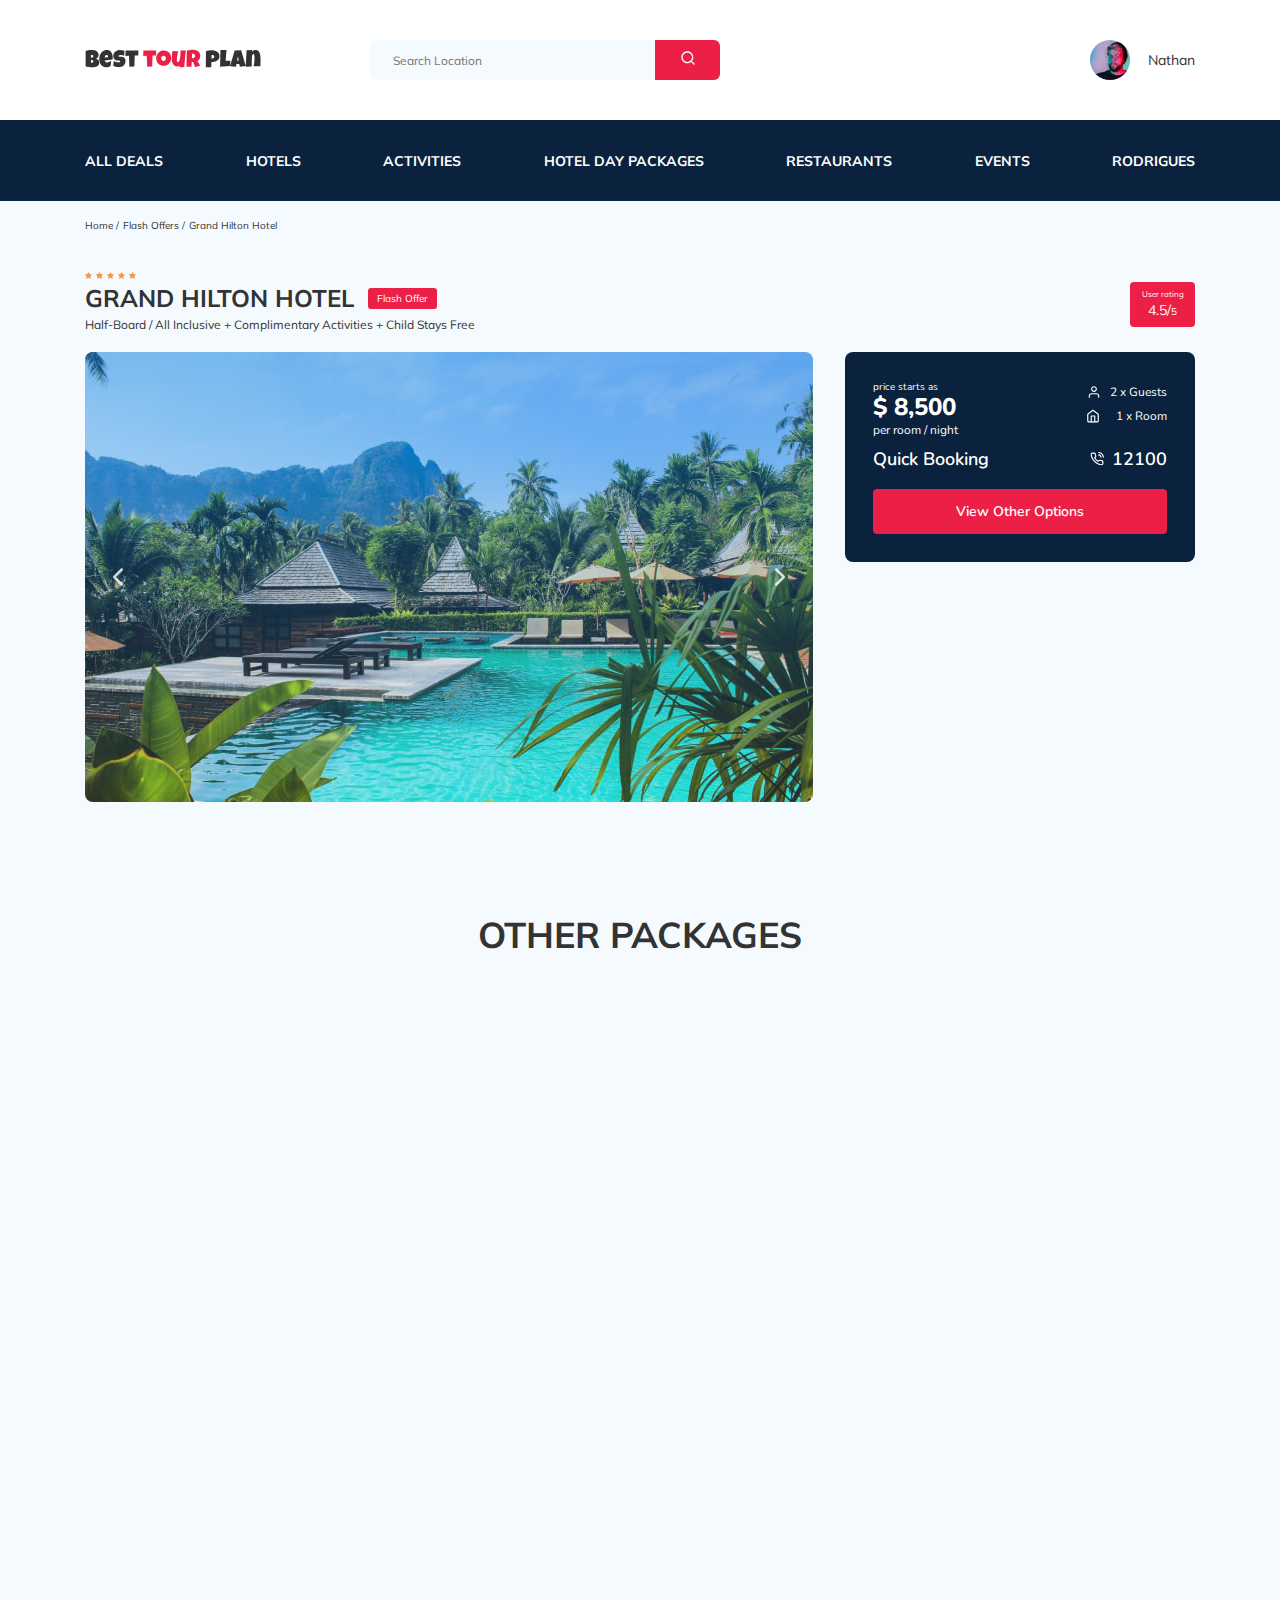
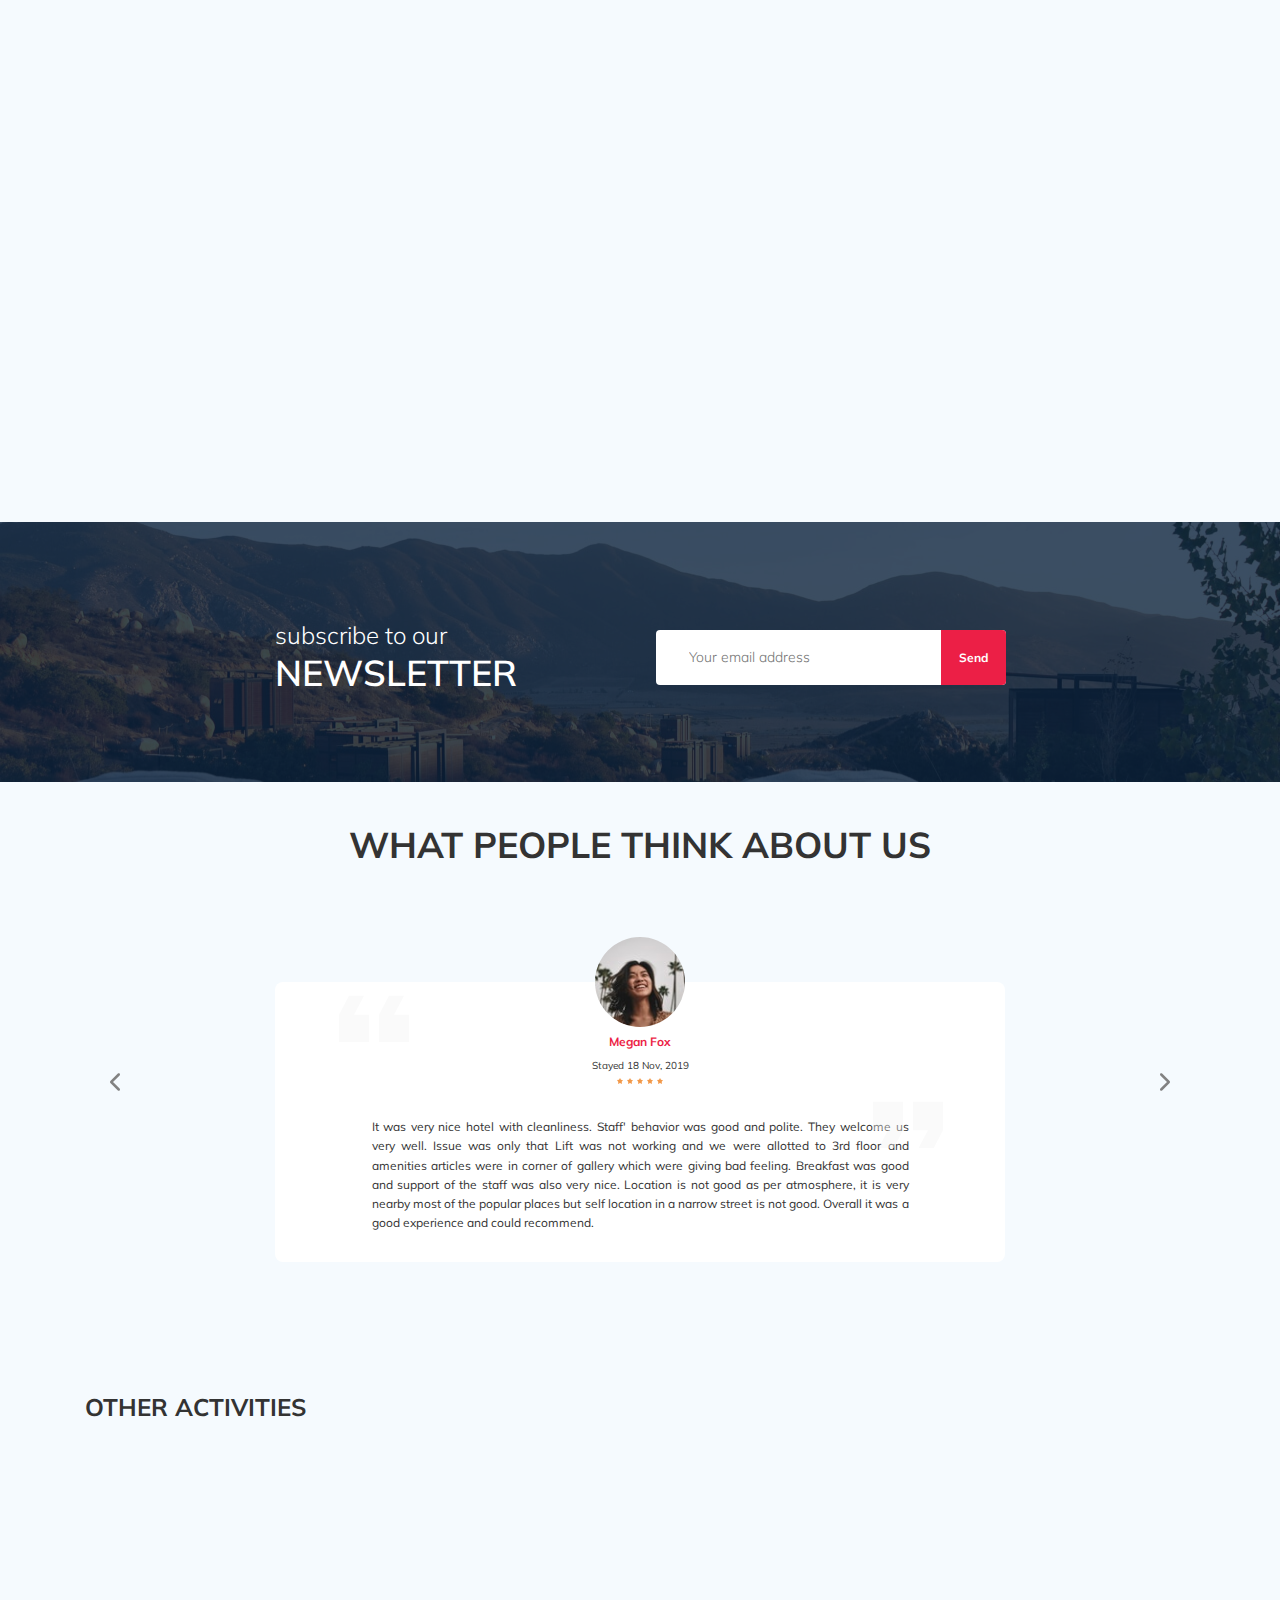
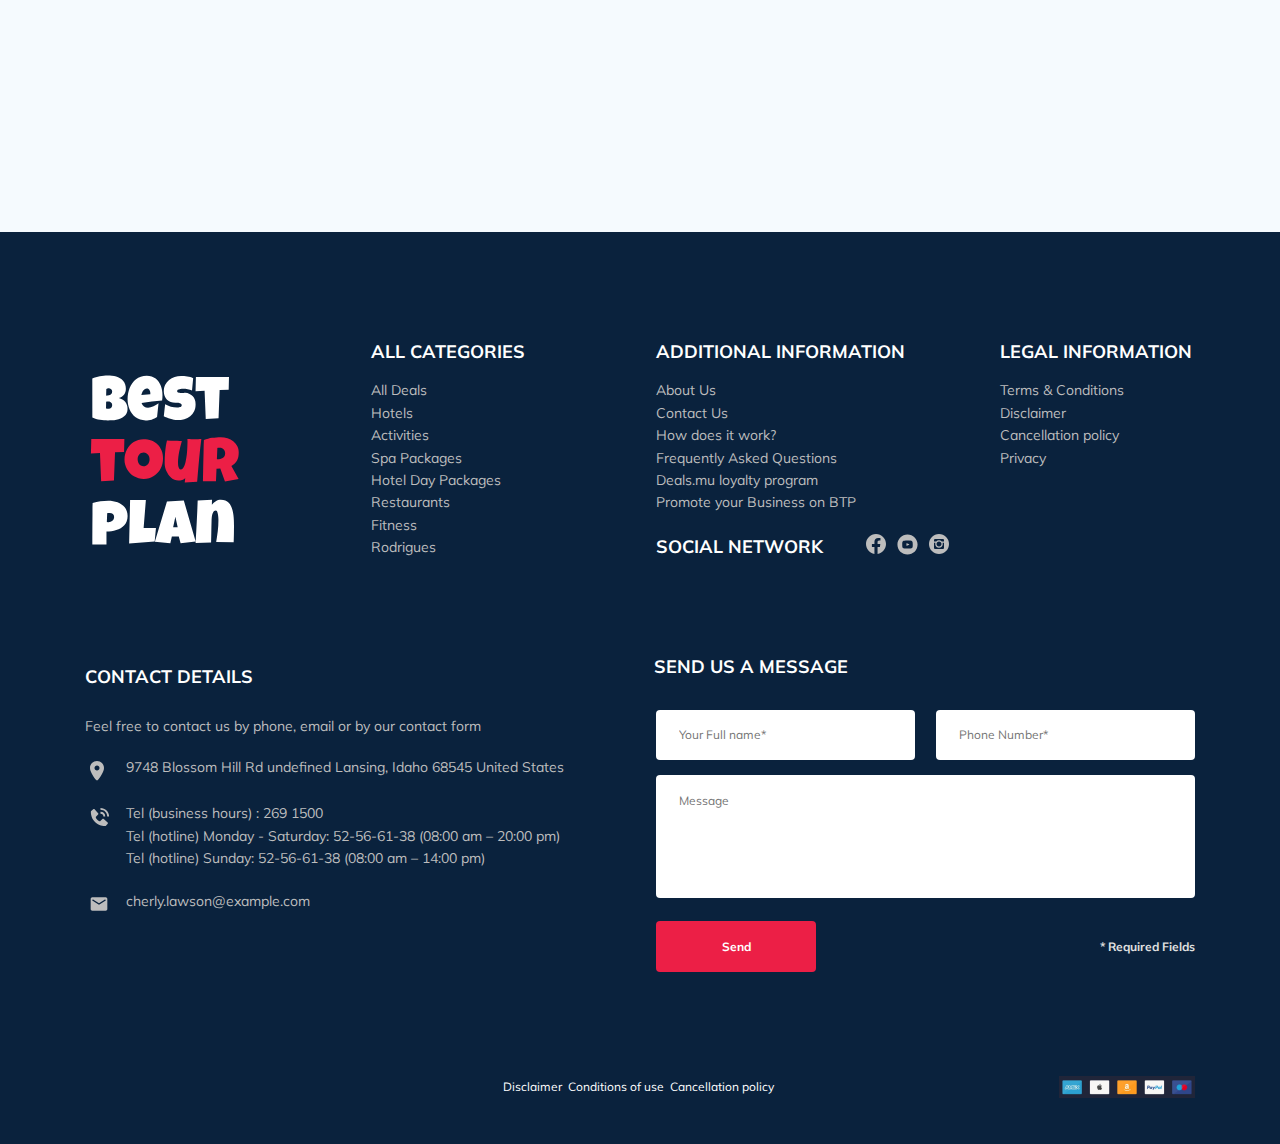
==== commit a2abbca9: "fix: different little mistakes" ====
--- a/index.html
+++ b/index.html
@@ -17,7 +17,7 @@
   <header class="navbar navbar_mobile_fixed">
     <div class="container">
       <div class="navbar-top">
-        <a href="#" class="logo" data-aos="zoom-out-right">
+        <a href="index.html" class="logo" data-aos="zoom-out-right">
           <img src="img/horizontal-logo.svg" alt="Logo: Best tour plan" class="logo__image">
         </a>
         <form action="#" class="search navbar__search navbar__search_mobile_hidden">
@@ -55,7 +55,7 @@
                 <img src="img/search-button.svg" alt="Icon: search">
               </button>
             </form></li>
-            <li class="navbar-menu__item"><a href="#" class="navbar-menu__link">All Deals</a></li>
+            <li class="navbar-menu__item"><a href="#" class="navbar-menu__link navbar-menu__link">All Deals</a></li>
             <li class="navbar-menu__item"><a href="#" class="navbar-menu__link">Hotels</a></li>
             <li class="navbar-menu__item"><a href="#" class="navbar-menu__link">Activities</a></li>
             <li class="navbar-menu__item"><a href="#" class="navbar-menu__link">Hotel Day Packages</a></li>
@@ -449,7 +449,7 @@
         <div class="card activities__card activities__card_first" data-aos="zoom-in" data-aos-delay="200">
           <img src="img/chamarel.jpg" alt="The curious corner of chamarel" class="card__image">
           <h3 class="card__title">The curious corner of&nbsp;chamarel</h3>
-          <button data-toggle="modal" class="card__button">Book Now</button>
+          <button data-toggle="modal" class="card__button nohover">Book Now</button>
         </div>
         <!-- /.card-->
         <div class="card activities__card activities__card_third" data-aos="zoom-in" data-aos-delay="400">
@@ -481,7 +481,7 @@
   <footer class="footer">
     <div class="container">
       <div class="footer-wrapper">
-        <a href="#" class="link-block"><img src="img/vertical-logo.svg" alt="Logo: Best Tour Plan" class="logo footer__logo"></a>
+        <a href="index.html" class="link-block"><img src="img/vertical-logo.svg" alt="Logo: Best Tour Plan" class="logo footer__logo"></a>
         <div class="footer__list footer__categories">
           <h3 class="footer__title">ALL CATEGORIES</h3>
           <ul class="footer__ul">
@@ -511,9 +511,9 @@
         <div class="footer__social-network">
           <h3 class="footer__title footer__title_inline">Social Network</h3>
           <div class="footer__social-links">
-            <a href="#" class="footer__link-icon"><img src="img/fb.svg" alt="Icon: Facebook" class="footer__icon"></a>
-            <a href="#" class="footer__link-icon"><img src="img/youtube.svg" alt="Icon: Youtube" class="footer__icon"></a>
-            <a href="#" class="footer__link-icon"><img src="img/instagram.svg" alt="Icon: Instagram" class="footer__icon"></a>
+            <a href="https://www.facebook.com" class="footer__link-icon"><img src="img/fb.svg" alt="Icon: Facebook" class="footer__icon"></a>
+            <a href="https://www.youtube.com" class="footer__link-icon"><img src="img/youtube.svg" alt="Icon: Youtube" class="footer__icon"></a>
+            <a href="https://www.instagram.com" class="footer__link-icon"><img src="img/instagram.svg" alt="Icon: Instagram" class="footer__icon"></a>
           </div>
           <!-- /.footer__social-links -->
         </div>
@@ -547,8 +547,11 @@
         <div class="footer__contact-form">
           <h3 class="footer__title footer__title-form">Send us a message</h3>
           <form action="send.php" method="POST" class="footer__form form">
-            <div class="footer__input-group"><input type="text" class="input footer__input" placeholder="Your Full name*" name="name" required=""></div>
-            <div class="footer__input-group"><input type="tel" class="input footer__input" placeholder="Phone Number*" name="phone" required=""></div>
+            <input type="hidden" name="form_name" value="1">
+            <div class="footer__input-group">
+              <input type="text" class="input footer__input" placeholder="Your Full name*" name="name" required=""></div>
+            <div class="footer__input-group">
+              <input type="tel" class="input footer__input" placeholder="Phone Number*" name="phone" required=""></div>
             <textarea  class="message footer__message" placeholder="Message" name="message"></textarea>
             <div class="footer__buttonarea">
               <button class="button footer__button" type="submit">Send</button>
@@ -575,7 +578,7 @@
     <div class="modal__overlay"></div>
     <!-- /.modal__overlay -->
     <div class="modal__dialog">
-      <a href="#" class="modal__close">
+      <a href="index.html" class="modal__close">
         <img src="img/close.svg" alt="Icon: close">
       </a>
       <h3 class="modal__title modal__title_mb_3">Booking</h3>
--- a/css/style.css
+++ b/css/style.css
@@ -1 +1 @@
-*{box-sizing:border-box}body{font-family:"Mulish",sans-serif;background-color:#f5fafe;color:#333}.container{max-width:1110px;margin:auto}.body_stop_scrolling{overflow:hidden}img{max-width:100%}.input{background-color:#fff;border-radius:4px;border:none;padding:0 23px;height:50px}.message{background-color:#fff;border-radius:4px;padding:18px 23px;border:none;resize:none}.button{min-width:160px;min-height:50px;padding:18px;font-style:normal;font-weight:bold;font-size:12px;line-height:15px;border-radius:4px;border:none;color:#fff;background-color:#ec1f46;cursor:pointer}.invalid{color:#ec1f46}/*! normalize.css v8.0.1 | MIT License | github.com/necolas/normalize.css */html{line-height:1.15;-webkit-text-size-adjust:100%}body{margin:0}main{display:block}h1{font-size:2em;margin:.67em 0}hr{box-sizing:content-box;height:0;overflow:visible}pre{font-family:monospace,monospace;font-size:1em}a{background-color:transparent}abbr[title]{border-bottom:none;text-decoration:underline;text-decoration:underline dotted}b,strong{font-weight:bolder}code,kbd,samp{font-family:monospace,monospace;font-size:1em}small{font-size:80%}sub,sup{font-size:75%;line-height:0;position:relative;vertical-align:baseline}sub{bottom:-0.25em}sup{top:-0.5em}img{border-style:none}button,input,optgroup,select,textarea{font-family:inherit;font-size:100%;line-height:1.15;margin:0}button,input{overflow:visible}button,select{text-transform:none}button,[type=button],[type=reset],[type=submit]{-webkit-appearance:button}button::-moz-focus-inner,[type=button]::-moz-focus-inner,[type=reset]::-moz-focus-inner,[type=submit]::-moz-focus-inner{border-style:none;padding:0}button:-moz-focusring,[type=button]:-moz-focusring,[type=reset]:-moz-focusring,[type=submit]:-moz-focusring{outline:1px dotted ButtonText}fieldset{padding:.35em .75em .625em}legend{box-sizing:border-box;color:inherit;display:table;max-width:100%;padding:0;white-space:normal}progress{vertical-align:baseline}textarea{overflow:auto}[type=checkbox],[type=radio]{box-sizing:border-box;padding:0}[type=number]::-webkit-inner-spin-button,[type=number]::-webkit-outer-spin-button{height:auto}[type=search]{-webkit-appearance:textfield;outline-offset:-2px}[type=search]::-webkit-search-decoration{-webkit-appearance:none}::-webkit-file-upload-button{-webkit-appearance:button;font:inherit}details{display:block}summary{display:list-item}template{display:none}[hidden]{display:none}.navbar{background-color:#fff}.navbar-top{display:flex;align-items:center;justify-content:space-between;padding-top:40px;padding-bottom:40px}.navbar-top__menu-button{display:none}.navbar__search{margin-right:auto;margin-left:108px}.navbar-bottom{background-color:#0a223d}.navbar-menu{list-style:none;margin:0;padding:31px 0;display:flex;align-items:center;justify-content:space-between;color:#fff}.navbar-menu__link{font-weight:700;color:inherit;text-decoration:none;text-transform:uppercase;font-size:14px;line-height:18px}.navbar-menu__item_mobile_visible{display:none}.logo{width:177px}.search{display:flex;position:relative;overflow:hidden;border-radius:6px;height:40px}.search__input{width:350px;height:100%;padding-left:23px;padding-right:77px;background-color:#f5fafe;border:none;font-size:12px;line-height:15px;color:#333}.search__button{position:absolute;top:0;right:0;width:65px;height:100%;border:none;background-color:#ec1f46;cursor:pointer}.user{display:flex;align-items:center;text-decoration:none}.user__avatar{width:40px;height:40px;border-radius:50%;object-fit:cover}.user__name{margin-left:18px;font-size:14px;line-height:18px;color:#333}.user__item_mobile_visible{display:none}.breadcrumb-list{list-style:none;display:flex;align-items:center;padding:18px 0px;margin:0}.breadcrumb-list__item{font-size:10px;line-height:13px}.breadcrumb-list__item:not(:last-child)::after{content:"/";margin-right:4px}.breadcrumb-list__link{text-decoration:none;color:inherit}.hotel{padding-top:22px;padding-bottom:70px}.hotel-info{display:flex;align-items:center;justify-content:space-between;padding-bottom:16px}.hotel-info__offer{margin-left:14px;margin-top:4px}.hotel-info__name{margin-top:4px;margin-bottom:0}.hotel-info__description{margin:4px 0}.hotel-name{font-weight:700;font-size:24px;line-height:30px;text-transform:uppercase}.hotel-wrapper{display:flex;flex-wrap:wrap;align-items:center}.hotel-description{font-size:12px;line-height:15px}.hotel-grid{display:flex;justify-content:space-between}.hotel-right{display:flex;flex-direction:column;justify-content:space-between}.hotel-slider{width:728px;height:450px;overflow:hidden;border-radius:8px}.hotel-slider__item{width:100%;height:100%;position:relative}.hotel-slider__item:after{content:"";position:absolute;width:100%;height:100%;top:0;bottom:0;left:0;right:0;background:linear-gradient(180deg, rgba(0, 122, 223, 0.48) 0%, rgba(255, 255, 255, 0.128) 100%);z-index:10}.hotel-slider__button{position:absolute;top:50%;transform:translateY(-50%);z-index:20;width:30px;height:30px;border:none;cursor:pointer;background-repeat:no-repeat;background-position:center;background-size:10px;background-color:transparent}.hotel-slider__button_next{right:18px;background-image:url(../img/arrow-next.svg)}.hotel-slider__button_prev{left:18px;background-image:url(../img/arrow-prev.svg)}.stars{flex-basis:100%;line-height:0}.stars__item{width:7px;height:7px}.offer{font-size:10px;line-height:13px;padding:4px 9px;background-color:#ec1f46;border-radius:3px;color:#fff}.swiper{margin-left:0}.rating{max-width:65px;min-height:45px;text-align:center;color:#fff;background-color:#ec1f46;border-radius:4px}.rating__text{font-size:8px;line-height:10px}.rating__counter{font-size:14px;line-height:18px}.rating__counter-less{font-size:10px}.booking{font-family:"Nunito",sans-serif;background-color:#0a223d;color:#fff;border-radius:8px;width:350px;min-height:210px;padding:28px}.booking__info{display:flex;justify-content:space-between;margin-bottom:9px}.booking__price{display:flex;flex-direction:column}.booking__start{font-weight:normal;font-size:10px;line-height:14px}.booking__pricetag{font-style:normal;font-weight:800;font-size:24px;line-height:32,74px}.booking__per-room{font-style:normal;font-weight:normal;font-size:12px;line-height:16px}.booking__room{margin-top:4px}.booking__text{display:flex;align-items:center;justify-content:space-between;font-style:normal;font-weight:normal;font-size:12px;line-height:16px;margin-bottom:8px}.booking__description{margin-left:9px}.booking__call-center{display:flex;justify-content:space-between;align-items:center;margin-bottom:17px}.booking__heading{font-style:normal;font-weight:600;font-size:18px;line-height:25px}.booking__number{display:flex;align-items:center;justify-content:space-between;color:inherit;text-decoration:none;font-style:normal;font-weight:600;font-size:18px;line-height:25px}.booking__num{margin-left:8px}.booking__button{padding:13px 83px;width:100%;min-height:45px;font-size:14px;font-style:normal;font-weight:600;line-height:19px;border-radius:4px;background-color:#ec1f46;border:none;color:#fff;cursor:pointer}.map{width:347px;height:213px;overflow:hidden}.map__img{border-radius:10px;width:100%;height:213px}.packages{background-color:#f5fafe;padding:40px 0 70px 0}.packages__title{font-style:normal;font-size:36px;line-height:45px;text-align:center;text-transform:uppercase;color:#333;margin-bottom:65px;margin-top:0}.packages-wrapper{display:grid;grid-template-columns:repeat(3, 1fr);grid-template-rows:repeat(2, auto);grid-gap:30px;align-items:start;justify-items:stretch}.packages-card{display:flex;flex-direction:column;width:350px;border-radius:8px;position:relative}.packages-card_large{max-height:500px;width:730px;display:flex;flex-direction:column;flex-wrap:wrap;grid-column:1/3;position:relative}.packages__img{overflow:hidden;height:250px;object-fit:cover;border-top-left-radius:8px;border-top-right-radius:8px}.packages__image{position:relative;border-bottom-left-radius:8px;border-top-left-radius:8px;max-height:500px;width:50%;overflow:hidden;object-fit:cover}.packages__description{border-bottom-left-radius:8px;border-bottom-right-radius:8px;height:50%;background-color:#0a223d;color:#fff;padding:30px 21px 25px 32px}.packages__description-large{color:#fff;background-color:#0a223d;padding:35px 21px 60px 43px;max-height:500px;width:50%;border-bottom-right-radius:8px;border-top-right-radius:8px}.packages__hotel-name{font-style:normal;font-weight:700;font-size:18px;line-height:23px;margin-bottom:22px;margin-top:0}.packages-info_large{padding-left:6px}.packages-info__user,.packages-info__address,.packages-info__room{margin-bottom:11px;display:flex;align-items:center;font-style:normal;font-weight:normal;font-size:12px;line-height:15px}.packages-info__room{margin-bottom:23px}.packages-info__room_large{display:flex;align-items:center;font-style:normal;font-weight:normal;font-size:12px;line-height:15px;margin-bottom:36px}.packages-info__old-price{font-size:14px;line-height:18px;text-decoration:line-through;margin-bottom:5px}.packages-info__new-price{font-style:normal;font-weight:bold;font-size:24px;line-height:30px}.packages__icon{margin-right:15px}.packages__buttonarea{display:flex;justify-content:space-between;align-items:center}.packages__button{font-family:Nunito;font-style:normal;font-weight:600;font-size:14px;line-height:19px;padding:11px 26px;color:#fff;background-color:#ec1f46;border:none;border-radius:4px;cursor:pointer}.packages__hotel-description{font-style:normal;font-weight:normal;font-size:14px;line-height:160.6%;margin-top:26px;margin-bottom:43px}.packages__sale{position:absolute;font-style:normal;font-weight:600;font-size:8px;line-height:10px;background-color:#ec1f46;padding:4px 9px;top:24px;left:0;color:#fff;border-top-right-radius:4px;border-bottom-right-radius:4px}.packages__sale-large{position:absolute;font-style:normal;font-weight:600;font-size:12px;line-height:15px;background-color:#ec1f46;padding:8px 14px;top:25px;left:0;color:#fff;border-top-right-radius:4px;border-bottom-right-radius:4px}.score-items{margin-bottom:6px}.score__item{width:7px;height:7px}.newsletter{position:relative;padding:78px 0 67px 0;background-image:url(../img/newsletter-bg.jpg);background-repeat:no-repeat;background-size:cover;background-position:center}.newsletter:before{content:"";position:absolute;top:0;left:0;right:0;bottom:0;width:100%;height:100%;background-color:rgba(10,34,61,.8)}.newsletter-wrapper{position:relative;display:flex;align-items:center;justify-content:space-between;max-width:731px;margin:auto}.newsletter-title{color:#fff;font-size:24px;font-style:normal;font-weight:300;line-height:30px}.newsletter__strong{display:block;font-size:36px;font-style:normal;font-weight:600;line-height:45px;text-transform:uppercase}.subscribe{position:relative;width:350px;height:55px;border-radius:4px}.subscribe__input{border-radius:4px;position:absolute;width:100%;height:100%;border:none;padding-left:33px;padding-right:75px;font-size:14px;font-style:normal;font-weight:300;line-height:18px;outline:none}.subscribe__button{position:absolute;min-width:65px;right:0;top:0;height:100%;border:none;background-color:#ec1f46;color:#fff;cursor:pointer;border-top-right-radius:4px;border-bottom-right-radius:4px}.newsletter__subscribe label{position:absolute;top:55px;color:#ec1f46;font-style:normal;font-weight:normal;font-size:12px;line-height:15px}.reviews{padding:40px 0 70px 0}.reviews__title{font-style:normal;font-weight:bold;font-size:36px;line-height:45px;text-align:center;text-transform:uppercase;margin-top:0;margin-bottom:70px}.reviews-slider{position:relative;overflow:hidden}.reviews-slider__item{position:relative;display:flex;flex-direction:column;align-items:center;max-width:730px;background-color:#fff;border-radius:8px;padding:0 96px 30px}.reviews-slider__item:before{content:"";position:absolute;left:64px;top:13px;width:70px;height:47px;background-image:url(../img/quote-left.svg);background-repeat:no-repeat}.reviews-slider__item:after{content:"";position:absolute;right:62px;top:119px;width:70px;height:47px;background-image:url(../img/quote-right.svg);background-repeat:no-repeat}.reviews-slider__button{position:absolute;top:40%;width:30px;height:30px;background-repeat:no-repeat;background-size:10px;background-position:center;border:none;background-color:transparent;z-index:30;cursor:pointer}.reviews-slider__button_prev{transform:translateX(50%);left:0;background-image:url(../img/review-arrow-prev.svg)}.reviews-slider__button_next{transform:translateX(-50%);right:0;background-image:url(../img/review-arrow-next.svg)}.reviews-slider__profile{display:flex;flex-direction:column;align-items:center;margin-top:-45px;margin-bottom:30px}.reviews-slider__avatar{width:90px;height:90px;border-radius:50%;object-fit:cover}.reviews-slider__username{font-style:normal;font-weight:bold;font-size:12px;line-height:15px;color:#ec1f46;margin-top:7px;margin-bottom:10px}.reviews-slider__date{font-style:normal;font-weight:normal;font-size:10px;line-height:13px;margin-bottom:-3px}.reviews-slider__rating{display:flex;align-items:center;width:7px;height:7px}.reviews-slider__text{max-width:537px;font-style:normal;font-weight:normal;font-size:12px;line-height:160%;margin:auto;text-align:justify}.reviews-wrapper{width:730px;height:100%;margin:45px auto 0}.activities{padding:60px 0 98px 0}.activities__title{font-style:normal;font-weight:bold;font-size:24px;line-height:30px;text-transform:uppercase;margin-top:0;margin-bottom:57px}.activities-wrapper{display:flex;justify-content:space-between}.card{display:flex;flex-direction:column;position:relative;align-items:flex-start;padding:24px 26px;width:255px;height:255px;border-radius:6px;overflow:hidden}.card:before{content:"";position:absolute;left:0;right:0;top:0;bottom:0;background:linear-gradient(179.83deg, rgba(196, 196, 196, 0) 35.34%, #0A223D 99.85%)}.card__image{position:absolute;left:0;right:0;top:0;bottom:0;object-fit:cover;z-index:-1;width:100%;height:100%}.card__title{margin-top:auto;margin-bottom:18px;z-index:2;color:#fff;font-style:normal;font-weight:bold;font-size:16px;line-height:20px}.card__button{font-family:"Nunito",sans-serif;font-style:normal;font-weight:600;font-size:12px;line-height:16px;padding:7px 22px;border-radius:4px;background-color:#ec1f46;border:none;color:#fff;cursor:pointer;z-index:3}.footer{background-color:#0a223d;color:#fff;padding-top:108px;padding-bottom:46px}.footer-wrapper{display:grid;grid-template-columns:repeat(4, minmax(min-content, 1fr));grid-auto-rows:minmax(22px, min-content);grid-row-gap:20px;grid-column-gap:40px;align-items:start}.footer__logo{width:160px;height:170px}.footer__categories{grid-row:1/4}.footer__legal{margin-left:0px}.footer__social-links{display:flex;align-items:center;min-width:83px;justify-content:space-between}.footer__social-network{display:flex;align-items:center;grid-row:2/5;grid-column:span 2}.footer__contact-details{grid-row:5;grid-column:span 2}.footer__contact-form{grid-column:span 2;grid-row:5}.footer__ul{padding:0;margin:0;list-style:none}.footer__ul_legal{margin-left:54px}.footer__ul-contact{padding-left:5px}.footer__title{font-style:normal;font-weight:bold;font-size:18px;line-height:23px;text-transform:uppercase;margin:0 0 16px 0}.footer__title_legal{margin-left:54px}.footer__title-contact,.footer__title-form{margin:5px 0 30px 0px}.footer__title_inline{margin:0 43px 0 0}.footer__title-form{margin:-5px 0 32px -2px}.footer__item{display:flex;align-items:flex-start;font-style:normal;font-weight:normal;font-size:14px;line-height:160%;color:#bdbdbd}.footer__item_mb_15{margin-bottom:15px}.footer__item_mb_20{margin-bottom:20px}.footer__icon-wrapper{min-width:40px;margin-top:5px;margin-right:-4px}.footer__text{color:#bdbdbd;margin-bottom:22px;font-style:normal;font-weight:normal;font-size:14px}.footer__link{text-decoration:none;color:inherit}.footer__input{width:100%;font-style:normal;font-weight:normal;font-size:12px;line-height:15px}.footer__input-group{margin-bottom:15px;flex-basis:48%}.footer__form{display:flex;align-items:start;justify-content:space-between;flex-wrap:wrap}.footer__message{width:539px;height:123px;font-style:normal;font-weight:normal;font-size:12px;line-height:15px;flex-basis:100%;margin-bottom:23px}.footer__buttonarea{display:flex;width:100%;justify-content:space-between;align-items:center}.footer__info{font-style:normal;font-weight:bold;font-size:12px;line-height:15px;color:#e0e0e0}.footer-information{grid-column:2/4;justify-self:center;grid-row:8/9}.footer-information__ul{min-width:283px;display:flex;justify-content:space-evenly;padding:0;margin:0;list-style:none}.footer-information__link{font-style:normal;font-weight:normal;font-size:12px;line-height:15px;text-decoration:none;color:inherit}.footer__payment{width:136px;height:22px;grid-column:4/5;justify-self:end;grid-row:8/9}.link-block{display:block;align-self:center;justify-items:center;grid-row:1/3;margin-top:28px}.tel-link,.email-link{text-decoration:none;color:#bdbdbd}.footer__input-group label{color:#ec1f46;font-style:normal;font-weight:normal;font-size:12px}.modal__overlay{position:fixed;left:0;top:0;right:0;bottom:0;background-color:rgba(0,143,223,.39);z-index:100;visibility:hidden;opacity:0;transition:opacity .2s}.modal__overlay_visible{visibility:visible;opacity:1}.modal__dialog{position:fixed;padding:33px 88px;top:50%;left:50%;border-radius:8px;background-color:#0a223d;color:#fff;z-index:101;width:478px;transform:translate(-50%, -50%);visibility:hidden;opacity:0;transition:opacity .2s}.modal__dialog_visible{visibility:visible;opacity:1}.modal__close{position:absolute;right:18px;top:17px;text-decoration:none;cursor:pointer}.modal__title{font-style:normal;font-weight:bold;font-size:18px;line-height:23px;text-transform:uppercase;margin-bottom:15px;text-align:center}.modal__input{width:100%;margin-top:15px;font-style:normal;font-weight:normal;font-size:12px;line-height:15px;color:#bdbdbd}.modal__message{width:100%;min-height:123px;margin-top:15px;font-style:normal;font-weight:normal;font-size:12px;line-height:15px;color:#bdbdbd}.modal__buttonarea{display:flex;justify-content:space-between;align-items:center;margin-top:15px}.modal__info{font-style:normal;font-weight:bold;font-size:12px;line-height:15px;color:#e0e0e0}.thanks{padding-top:23px;padding-bottom:70px}.thanks-message{text-align:center}.thanks-message__appr{color:#ec1f46;font-weight:700;font-size:24px;line-height:30px;text-transform:uppercase;margin-bottom:20px}.thanks-message__send{font-size:18px;font-style:normal;font-weight:700;line-height:26px;text-transform:uppercase;margin-bottom:40px}.thanks-message__contact{font-size:18px;font-style:normal;font-weight:700;line-height:26px}.main-page__link{text-decoration:none;color:inherit}@media(max-width: 1200px){.container{max-width:960px}.hotel-slider{width:590px}.hotel-slider__image{width:100%;height:100%;object-fit:cover}.packages-card{width:300px;max-height:498px}.packages-card_large{width:626px}.packages__description-large{padding:24px 20px 23px 20px}.packages-info__room_large{margin-bottom:28px}.card{width:230px;height:255px}.footer__input-group{flex-basis:100%}}@media(max-width: 992px){.container,.newsletter-wrapper{max-width:700px}.logo{width:132px}.navbar-top{padding-bottom:30px;padding-top:30px}.navbar__search{margin-left:auto}.navbar-menu{padding-top:22px;padding-bottom:22px}.navbar-menu__link{font-size:12px;line-height:15px}.search__input{width:340px}.hotel{padding-bottom:30px}.hotel-grid{flex-direction:column}.hotel__slider{margin-bottom:30px}.hotel-right{flex-direction:row}.hotel-slider{width:100%}.booking{padding:27px 22px;height:210px;width:340px}.map{width:340px;height:210px}.packages-wrapper{grid-template-columns:repeat(2, 1fr);grid-template-rows:repeat(3, auto);grid-gap:20px}.packages-card{width:100%}.packages-card_large{max-height:500px;width:100%}.packages__description-large{height:500px}.newsletter-section{margin-top:40px}.reviews{padding:40px 0 60px 0}.reviews__title{margin-bottom:50px}.reviews-slider__item{max-width:580px;padding:0 62px 30px}.reviews-slider__item:before,.reviews-slider__item::after{display:none}.reviews-slider__button{top:45%}.reviews-slider__button_prev{transform:translateX(5%)}.reviews-slider__button_next{transform:translateX(-5%)}.reviews-wrapper{max-width:580px}.activities{padding:60px 0 50px 0}.activities-wrapper{flex-wrap:wrap}.activities__card{margin-bottom:20px}.card{padding:24px 110px 24px 26px;width:48%;height:255px}.footer{padding-top:73px}.footer-wrapper{grid-template-columns:repeat(10, 1fr);grid-row-gap:40px;grid-column-gap:10px}.footer__categories{grid-row:2/3;grid-column:span 3}.footer__legal{grid-column:span 3;grid-row:2/3}.footer__additional{margin-left:-10px;grid-row:2/3;grid-column:span 4}.footer__social-network{grid-row:1/2;grid-column:4/9;align-self:center;margin-left:-25px}.footer__contact-details{margin-top:18px;grid-row:3;grid-column:span 10}.footer__contact-form{grid-row:4;grid-column:span 8}.footer__title_legal{margin-left:3px}.footer__ul_legal{margin-left:3px}.footer__form{width:539px;margin-bottom:16px}.footer__input-group{flex-basis:48%}.footer-information{grid-column:1/8;justify-self:start;grid-row:5/6}.footer__payment{grid-column:9/11;grid-row:5/6}.footer__logo{width:95px;height:116px}.link-block{margin-top:0;grid-row:1/2;grid-column:span 2}}@media(max-width: 768px){.container{max-width:700px}.navbar-menu{justify-content:space-around}.user__avatar{margin-left:23px}.hotel-info__text{width:100%}.hotel-info__name{margin-top:5px;margin-bottom:0}.newsletter-section{margin-top:20px}.reviews__title{font-size:30px}.reviews-slider__button{top:45%}.reviews-slider__button_prev{transform:translateX(5%)}.reviews-slider__button_next{transform:translate(5%)}}@media(max-width: 740px){.container{max-width:576px;width:92%}body{padding-top:89px}.body_stop_scrolling{overflow:hidden}.navbar_mobile_fixed{position:fixed;left:0;top:0;right:0;z-index:99}.navbar__user_mobile_hidden,.navbar__search_mobile_hidden{display:none}.navbar__user_mobile_visible,.navbar__search_mobile_visible{display:flex}.navbar__user{flex-direction:column;justify-content:center}.navbar-bottom{display:none;position:fixed;left:0;right:0;bottom:0;top:72px;padding-top:30px}.navbar-bottom_visible{display:block}.navbar-top__menu-button{display:flex}.navbar-menu{flex-direction:column}.navbar-menu__item{margin-bottom:20px}.navbar-menu__item_mobile_visible{display:block}.menu-button{display:flex;width:16px;height:11px;border:none;align-items:center;justify-content:space-between;flex-direction:column;padding:0;background-color:#fff;cursor:pointer}.menu-button__line{width:16px;height:1px;background-color:#333}.user__name_light{color:#fff;margin-left:0;margin-top:10px}.stars{flex-basis:auto}.hotel{padding-top:0}.hotel-name{flex-basis:100%}.hotel-wrapper{justify-content:space-between}.hotel-info__rating{display:none}.hotel-info__offer{order:-1;margin-left:0}.hotel-slider{height:350px}.hotel-right{flex-direction:column;min-height:450px}.booking{width:100%}.map{width:100%}.packages{padding-top:30px}.packages__title{font-weight:bold;font-size:24px;line-height:57px;margin-bottom:35px}.packages-card{width:100%;max-height:498px}.packages-card_large{width:100%}.packages__description-large{padding:24px 20px 20px 20px}.newsletter-section{margin-top:0}.newsletter-wrapper{flex-direction:column;max-width:576px;width:92%;align-items:flex-start}.reviews{padding:40px 0 50px 0}.reviews-slider__item{padding:0 31px 36px}.reviews-slider__button{top:30px}.reviews-slider__button_prev{margin-left:-100px;left:50%;transform:translate(-50% 0)}.reviews-slider__button_next{right:50%;transform:translate(50% 0);margin-right:-100px}.activities{padding:40px 0 60px 0}.activities__title{margin-bottom:36px}.card{width:48%;padding:24px 50px 24px 26px}.footer{padding-top:73px;padding-bottom:33px}.footer__contact-details{margin-top:0}.footer__contact-form{width:100%;grid-column:span 10}.footer__additional{margin-left:18px}.footer__social-network{grid-column:4/10;margin-left:0}.footer__form{width:100%}.footer-information{grid-row:8/9}.footer__payment{grid-row:9/10}.modal__dialog{padding:30px 57px;width:400px}.modal__close{width:14px;height:14px;right:13px;top:13px}.modal__title{font-size:18px}.modal__input{font-size:12px}.modal__message{font-size:12px}.link-block{grid-column:span 2}}@media(max-width: 640px){.packages-wrapper{grid-gap-row:20px;grid-gap-column:10px;justify-items:center}.packages-card{width:100%;max-height:370px}.packages-card_large{width:100%}.packages__img{height:150px}.packages__image{max-height:370px}.packages__description{height:220px;padding:15px 22px}.packages__description-large{max-height:370px;padding:35px 21px 60px 43px}.packages__hotel-name{font-size:16px;line-height:16px;margin-bottom:14px}.packages-info__room{margin-bottom:13px}.packages__button{font-size:12px;line-height:14px;padding:9px 20px}.packages__hotel-description{display:none}}@media(max-width: 576px){.container{max-width:92%}.logo{width:99px}.navbar-top{padding-top:28px;padding-bottom:28px}.search__input{width:95%}.thanks{padding-bottom:30px}.hotel-slider{height:250px}.hotel__slider{margin-bottom:20px}.booking__button{padding:13px 54px}.packages__title{font-size:18px}.packages-wrapper{grid-template-columns:1fr;grid-template-rows:repeat(5, auto);grid-gap-row:20px}.packages-card{width:100%;max-height:350px}.packages-card_large{flex-wrap:nowrap;grid-column:1/2;width:100%}.packages__img{height:250px}.packages__image{height:250px;width:100%;border-bottom-left-radius:0px;border-top-right-radius:8px}.packages__description{height:200px;padding:15px 33px}.packages__description-large{width:100%;height:200px;padding:15px 33px;border-bottom-left-radius:8px;border-top-right-radius:0px}.packages__hotel-name{font-size:16px;line-height:16px;margin-bottom:14px}.packages-info__room_large{margin-bottom:13px}.score{display:none}.newsletter{padding:76px 0 83px 0}.newsletter-title{font-size:20px}.newsletter__strong{font-size:30px}.newsletter__title{margin-bottom:37px}.subscribe{width:100%}.reviews{padding:40px 0 50px 0}.reviews__title{font-size:18px}.activities__title{font-size:18px;margin-bottom:36px}.card{width:100%}.footer{padding-bottom:0px}.footer-wrapper{grid-template-columns:1fr;grid-row-gap:30px;grid-column-gap:0}.footer__categories{grid-row:5;grid-column:1}.footer__legal{grid-column:1;grid-row:3}.footer__additional{grid-row:4;grid-column:1;margin-left:0}.footer__social-network{grid-row:2;grid-column:1}.footer__contact-details{grid-row:6;grid-column:1}.footer__contact-form{grid-row:7;grid-column:1}.footer__icon-wrapper{min-width:30px}.footer__message{width:100%}.footer__input-group{flex-basis:100%}.footer__form{margin-bottom:0}.footer__buttonarea{flex-direction:column-reverse;align-items:start}.footer__button{margin-top:15px}.footer-information{justify-self:start}.footer__payment{grid-column:1;justify-self:start;margin-top:-22px}.link-block{grid-row:1;grid-column:1}.modal__dialog{padding:20px 20px;width:310px}.modal__close{width:13px;height:13px;right:13px;top:13px}.modal__title{font-size:15px}.modal__input{font-size:12px}.modal__message{font-size:12px}.modal__buttonarea{flex-direction:column-reverse;align-items:start}.modal__button{margin-top:15px}.modal__info{font-style:normal;font-weight:normal;font-size:10px;line-height:10px}}@media(max-width: 320px){.container{max-width:87%}body{padding-top:70px}.hotel{padding-bottom:0}.hotel-info{padding-bottom:32px}.hotel-info__name{margin-top:10px}.hotel-slider{height:179px}.hotel-right{min-height:400px}.hotel-right__description{margin-bottom:20px}.stars{margin-right:16px}.booking__button{padding:13px 50px}.map__img{height:173px}.newsletter{padding:50px 0px 77px 8px}.newsletter__title{margin-top:25px}.subscribe__button{font-style:normal;font-weight:bold;font-size:12px;line-height:15px}.subscribe__input{padding-left:20px}.reviews__title{line-height:23px;margin-bottom:45px}.reviews-slider__button_prev{margin-left:-110px}.activities{padding:36px 0 40px 0}.activities__card_first{order:-1}.activities__card_second{order:2}.activities__card_third{order:3;margin-top:8px}.activities__card_forth{order:4}.activities__title{margin-bottom:33px}.footer{padding-top:65px;padding-bottom:0px}.footer__social-network{margin-top:5px;margin-bottom:4px;flex-wrap:wrap;margin-right:50px}.footer__title-contact{margin-top:15px}.footer__title_inline{margin:0 43px 16px 0}.footer__title-form{margin-bottom:16px}.footer__item_mb_15{margin-bottom:25px}.footer__item_mb_20{margin-bottom:25px}.footer__buttonarea{grid-row:9;grid-column:1}.footer__form{grid-row:10;grid-column:1}.footer__message{margin-bottom:15px}.footer-information{justify-self:center}.footer-information__ul{justify-content:space-between}.modal__dialog{padding:20px 10px;width:85%}.modal__input{font-size:10px;line-height:10px}.modal__message{min-height:100px;font-size:10px;line-height:10px}}@media(max-height: 375px){.navbar{line-height:1}.navbar-bottom{padding-top:0}.navbar-menu{padding-top:12px}.navbar-menu__item{margin-bottom:10px}.user__avatar{margin-left:0}.modal__dialog{padding:13px 50px}.modal__title{font-size:16px;margin-bottom:3px;margin-top:-5px}.modal__message{line-height:0;padding:18px 18px;min-height:60px;margin-top:10px}.modal__buttonarea{margin-top:10px}.modal__button{min-height:38px;padding:0}.modal__input{height:38px;margin-top:10px}.invalid{font-style:normal;font-weight:normal;font-size:12px;margin-bottom:-3px}}/*# sourceMappingURL=style.css.map */+*{box-sizing:border-box}body{font-family:"Mulish",sans-serif;background-color:#f5fafe;color:#333}.container{max-width:1110px;margin:auto}.body_stop_scrolling{overflow:hidden}img{max-width:100%}.input{background-color:#fff;border-radius:4px;border:none;padding:0 23px;height:50px}.message{background-color:#fff;border-radius:4px;padding:18px 23px;border:none;resize:none}.button{min-width:160px;min-height:50px;padding:18px;font-style:normal;font-weight:bold;font-size:12px;line-height:15px;border-radius:4px;border:none;color:#fff;background-color:#ec1f46;cursor:pointer}.button:hover{box-shadow:inset 0 0 0 30px darkred}.invalid{color:#ec1f46}/*! normalize.css v8.0.1 | MIT License | github.com/necolas/normalize.css */html{line-height:1.15;-webkit-text-size-adjust:100%}body{margin:0}main{display:block}h1{font-size:2em;margin:.67em 0}hr{box-sizing:content-box;height:0;overflow:visible}pre{font-family:monospace,monospace;font-size:1em}a{background-color:transparent}abbr[title]{border-bottom:none;text-decoration:underline;text-decoration:underline dotted}b,strong{font-weight:bolder}code,kbd,samp{font-family:monospace,monospace;font-size:1em}small{font-size:80%}sub,sup{font-size:75%;line-height:0;position:relative;vertical-align:baseline}sub{bottom:-0.25em}sup{top:-0.5em}img{border-style:none}button,input,optgroup,select,textarea{font-family:inherit;font-size:100%;line-height:1.15;margin:0}button,input{overflow:visible}button,select{text-transform:none}button,[type=button],[type=reset],[type=submit]{-webkit-appearance:button}button::-moz-focus-inner,[type=button]::-moz-focus-inner,[type=reset]::-moz-focus-inner,[type=submit]::-moz-focus-inner{border-style:none;padding:0}button:-moz-focusring,[type=button]:-moz-focusring,[type=reset]:-moz-focusring,[type=submit]:-moz-focusring{outline:1px dotted ButtonText}fieldset{padding:.35em .75em .625em}legend{box-sizing:border-box;color:inherit;display:table;max-width:100%;padding:0;white-space:normal}progress{vertical-align:baseline}textarea{overflow:auto}[type=checkbox],[type=radio]{box-sizing:border-box;padding:0}[type=number]::-webkit-inner-spin-button,[type=number]::-webkit-outer-spin-button{height:auto}[type=search]{-webkit-appearance:textfield;outline-offset:-2px}[type=search]::-webkit-search-decoration{-webkit-appearance:none}::-webkit-file-upload-button{-webkit-appearance:button;font:inherit}details{display:block}summary{display:list-item}template{display:none}[hidden]{display:none}.navbar{background-color:#fff}.navbar-top{display:flex;align-items:center;justify-content:space-between;padding-top:40px;padding-bottom:40px}.navbar-top__menu-button{display:none}.navbar__search{margin-right:auto;margin-left:108px}.navbar-bottom{background-color:#0a223d}.navbar-menu{list-style:none;margin:0;padding:31px 0;display:flex;align-items:center;justify-content:space-between;color:#fff}.navbar-menu__link{font-weight:700;color:inherit;text-decoration:none;text-transform:uppercase;font-size:14px;line-height:18px}.navbar-menu__link:hover{color:#ec1f46}.navbar-menu__item_mobile_visible{display:none}.logo{width:177px}.search{display:flex;position:relative;overflow:hidden;border-radius:6px;height:40px}.search__input{width:350px;height:100%;padding-left:23px;padding-right:77px;background-color:#f5fafe;border:none;font-size:12px;line-height:15px;color:#333}.search__button{position:absolute;top:0;right:0;width:65px;height:100%;border:none;background-color:#ec1f46;cursor:pointer}.search__button:hover{box-shadow:inset 0 0 0 30px darkred}.user{display:flex;align-items:center;text-decoration:none}.user__avatar{width:40px;height:40px;border-radius:50%;object-fit:cover}.user__name{margin-left:18px;font-size:14px;line-height:18px;color:#333}.user__item_mobile_visible{display:none}.breadcrumb-list{list-style:none;display:flex;align-items:center;padding:18px 0px;margin:0}.breadcrumb-list__item{font-size:10px;line-height:13px}.breadcrumb-list__item:not(:last-child)::after{content:"/";margin-right:4px}.breadcrumb-list__link{text-decoration:none;color:inherit}.hotel{padding-top:22px;padding-bottom:70px}.hotel-info{display:flex;align-items:center;justify-content:space-between;padding-bottom:16px}.hotel-info__offer{margin-left:14px;margin-top:4px}.hotel-info__name{margin-top:4px;margin-bottom:0}.hotel-info__description{margin:4px 0}.hotel-name{font-weight:700;font-size:24px;line-height:30px;text-transform:uppercase}.hotel-wrapper{display:flex;flex-wrap:wrap;align-items:center}.hotel-description{font-size:12px;line-height:15px}.hotel-grid{display:flex;justify-content:space-between}.hotel-right{display:flex;flex-direction:column;justify-content:space-between}.hotel-slider{width:728px;height:450px;overflow:hidden;border-radius:8px}.hotel-slider__item{width:100%;height:100%;position:relative}.hotel-slider__item:after{content:"";position:absolute;width:100%;height:100%;top:0;bottom:0;left:0;right:0;background:linear-gradient(180deg, rgba(0, 122, 223, 0.48) 0%, rgba(255, 255, 255, 0.128) 100%);z-index:10}.hotel-slider__button{position:absolute;top:50%;transform:translateY(-50%);z-index:20;width:30px;height:30px;border:none;cursor:pointer;background-repeat:no-repeat;background-position:center;background-size:10px;background-color:transparent}.hotel-slider__button_next{right:18px;background-image:url(../img/arrow-next.svg)}.hotel-slider__button_prev{left:18px;background-image:url(../img/arrow-prev.svg)}.stars{flex-basis:100%;line-height:0}.stars__item{width:7px;height:7px}.offer{font-size:10px;line-height:13px;padding:4px 9px;background-color:#ec1f46;border-radius:3px;color:#fff}.swiper{margin-left:0}.rating{max-width:65px;min-height:45px;text-align:center;color:#fff;background-color:#ec1f46;border-radius:4px}.rating__text{font-size:8px;line-height:10px}.rating__counter{font-size:14px;line-height:18px}.rating__counter-less{font-size:10px}.booking{font-family:"Nunito",sans-serif;background-color:#0a223d;color:#fff;border-radius:8px;width:350px;min-height:210px;padding:28px}.booking__info{display:flex;justify-content:space-between;margin-bottom:9px}.booking__price{display:flex;flex-direction:column}.booking__start{font-weight:normal;font-size:10px;line-height:14px}.booking__pricetag{font-style:normal;font-weight:800;font-size:24px;line-height:32,74px}.booking__per-room{font-style:normal;font-weight:normal;font-size:12px;line-height:16px}.booking__room{margin-top:4px}.booking__text{display:flex;align-items:center;justify-content:space-between;font-style:normal;font-weight:normal;font-size:12px;line-height:16px;margin-bottom:8px}.booking__description{margin-left:9px}.booking__call-center{display:flex;justify-content:space-between;align-items:center;margin-bottom:17px}.booking__heading{font-style:normal;font-weight:600;font-size:18px;line-height:25px}.booking__number{display:flex;align-items:center;justify-content:space-between;color:inherit;text-decoration:none;font-style:normal;font-weight:600;font-size:18px;line-height:25px}.booking__num{margin-left:8px}.booking__button{padding:13px 83px;width:100%;min-height:45px;font-size:14px;font-style:normal;font-weight:600;line-height:19px;border-radius:4px;background-color:#ec1f46;border:none;color:#fff;cursor:pointer}.map{width:347px;height:213px;overflow:hidden}.map__img{border-radius:10px;width:100%;height:213px}.packages{background-color:#f5fafe;padding:40px 0 70px 0}.packages__title{font-style:normal;font-size:36px;line-height:45px;text-align:center;text-transform:uppercase;color:#333;margin-bottom:65px;margin-top:0}.packages-wrapper{display:grid;grid-template-columns:repeat(3, 1fr);grid-template-rows:repeat(2, auto);grid-gap:30px;align-items:start;justify-items:stretch}.packages-card{display:flex;flex-direction:column;width:350px;border-radius:8px;position:relative}.packages-card_large{max-height:500px;width:730px;display:flex;flex-direction:column;flex-wrap:wrap;grid-column:1/3;position:relative}.packages__img{overflow:hidden;height:250px;object-fit:cover;border-top-left-radius:8px;border-top-right-radius:8px}.packages__image{position:relative;border-bottom-left-radius:8px;border-top-left-radius:8px;max-height:500px;width:50%;overflow:hidden;object-fit:cover}.packages__description{border-bottom-left-radius:8px;border-bottom-right-radius:8px;height:50%;background-color:#0a223d;color:#fff;padding:30px 21px 25px 32px}.packages__description-large{color:#fff;background-color:#0a223d;padding:35px 21px 60px 43px;max-height:500px;width:50%;border-bottom-right-radius:8px;border-top-right-radius:8px}.packages__hotel-name{font-style:normal;font-weight:700;font-size:18px;line-height:23px;margin-bottom:22px;margin-top:0}.packages-info_large{padding-left:6px}.packages-info__user,.packages-info__address,.packages-info__room{margin-bottom:11px;display:flex;align-items:center;font-style:normal;font-weight:normal;font-size:12px;line-height:15px}.packages-info__room{margin-bottom:23px}.packages-info__room_large{display:flex;align-items:center;font-style:normal;font-weight:normal;font-size:12px;line-height:15px;margin-bottom:36px}.packages-info__old-price{font-size:14px;line-height:18px;text-decoration:line-through;margin-bottom:5px}.packages-info__new-price{font-style:normal;font-weight:bold;font-size:24px;line-height:30px}.packages__icon{margin-right:15px}.packages__buttonarea{display:flex;justify-content:space-between;align-items:center}.packages__button{font-family:Nunito;font-style:normal;font-weight:600;font-size:14px;line-height:19px;padding:11px 26px;color:#fff;background-color:#ec1f46;border:none;border-radius:4px;cursor:pointer}.packages__button:hover{box-shadow:inset 0 0 0 30px darkred}.packages__hotel-description{font-style:normal;font-weight:normal;font-size:14px;line-height:160.6%;margin-top:26px;margin-bottom:43px}.packages__sale{position:absolute;font-style:normal;font-weight:600;font-size:8px;line-height:10px;background-color:#ec1f46;padding:4px 9px;top:24px;left:0;color:#fff;border-top-right-radius:4px;border-bottom-right-radius:4px}.packages__sale-large{position:absolute;font-style:normal;font-weight:600;font-size:12px;line-height:15px;background-color:#ec1f46;padding:8px 14px;top:25px;left:0;color:#fff;border-top-right-radius:4px;border-bottom-right-radius:4px}.score-items{margin-bottom:6px}.score__item{width:7px;height:7px}.newsletter{position:relative;padding:78px 0 67px 0;background-image:url(../img/newsletter-bg.jpg);background-repeat:no-repeat;background-size:cover;background-position:center}.newsletter:before{content:"";position:absolute;top:0;left:0;right:0;bottom:0;width:100%;height:100%;background-color:rgba(10,34,61,.8)}.newsletter-wrapper{position:relative;display:flex;align-items:center;justify-content:space-between;max-width:731px;margin:auto}.newsletter-title{color:#fff;font-size:24px;font-style:normal;font-weight:300;line-height:30px}.newsletter__strong{display:block;font-size:36px;font-style:normal;font-weight:600;line-height:45px;text-transform:uppercase}.subscribe{position:relative;width:350px;height:55px;border-radius:4px}.subscribe__input{border-radius:4px;color:#bdbdbd;position:absolute;width:100%;height:100%;border:none;padding-left:33px;padding-right:75px;font-style:normal;font-weight:300;font-size:14px;line-height:18px;outline:none}.subscribe__button{position:absolute;min-width:65px;right:0;top:0;height:100%;border:none;background-color:#ec1f46;color:#fff;cursor:pointer;border-top-right-radius:4px;border-bottom-right-radius:4px;font-style:normal;font-weight:bold;font-size:12px;line-height:15px}.subscribe__button:hover{box-shadow:inset 0 0 0 29px darkred}.newsletter__subscribe label{position:absolute;top:55px;color:#ec1f46;font-style:normal;font-weight:normal;font-size:12px;line-height:15px}.reviews{padding:40px 0 70px 0}.reviews__title{font-style:normal;font-weight:bold;font-size:36px;line-height:45px;text-align:center;text-transform:uppercase;margin-top:0;margin-bottom:70px}.reviews-slider{position:relative;overflow:hidden}.reviews-slider__item{position:relative;display:flex;flex-direction:column;align-items:center;max-width:730px;background-color:#fff;border-radius:8px;padding:0 96px 30px}.reviews-slider__item:before{content:"";position:absolute;left:64px;top:13px;width:70px;height:47px;background-image:url(../img/quote-left.svg);background-repeat:no-repeat}.reviews-slider__item:after{content:"";position:absolute;right:62px;top:119px;width:70px;height:47px;background-image:url(../img/quote-right.svg);background-repeat:no-repeat}.reviews-slider__button{position:absolute;top:40%;width:30px;height:30px;background-repeat:no-repeat;background-size:10px;background-position:center;border:none;background-color:transparent;z-index:30;cursor:pointer}.reviews-slider__button_prev{transform:translateX(50%);left:0;background-image:url(../img/review-arrow-prev.svg)}.reviews-slider__button_next{transform:translateX(-50%);right:0;background-image:url(../img/review-arrow-next.svg)}.reviews-slider__profile{display:flex;flex-direction:column;align-items:center;margin-top:-45px;margin-bottom:30px}.reviews-slider__avatar{width:90px;height:90px;border-radius:50%;object-fit:cover}.reviews-slider__username{font-style:normal;font-weight:bold;font-size:12px;line-height:15px;color:#ec1f46;margin-top:7px;margin-bottom:10px}.reviews-slider__date{font-style:normal;font-weight:normal;font-size:10px;line-height:13px;margin-bottom:-3px}.reviews-slider__rating{display:flex;align-items:center;width:7px;height:7px}.reviews-slider__text{max-width:537px;font-style:normal;font-weight:normal;font-size:12px;line-height:160%;margin:auto;text-align:justify}.reviews-wrapper{width:730px;height:100%;margin:45px auto 0}.activities{padding:60px 0 98px 0}.activities__title{font-style:normal;font-weight:bold;font-size:24px;line-height:30px;text-transform:uppercase;margin-top:0;margin-bottom:57px}.activities-wrapper{display:flex;justify-content:space-between}.card{display:flex;flex-direction:column;position:relative;align-items:flex-start;padding:24px 26px;width:255px;height:255px;border-radius:6px;overflow:hidden}.card:before{content:"";position:absolute;left:0;right:0;top:0;bottom:0;background:linear-gradient(179.83deg, rgba(196, 196, 196, 0) 35.34%, #0A223D 99.85%)}.card__image{position:absolute;left:0;right:0;top:0;bottom:0;object-fit:cover;z-index:-1;width:100%;height:100%}.card__title{margin-top:auto;margin-bottom:18px;z-index:2;color:#fff;font-style:normal;font-weight:bold;font-size:16px;line-height:20px}.card__button{font-family:"Nunito",sans-serif;font-style:normal;font-weight:600;font-size:12px;line-height:16px;padding:7px 22px;border-radius:4px;background-color:#ec1f46;border:none;color:#fff;cursor:pointer;z-index:3}.card__button:hover{box-shadow:inset 0 0 0 30px darkred}.footer{background-color:#0a223d;color:#fff;padding-top:108px;padding-bottom:46px}.footer-wrapper{display:grid;grid-template-columns:repeat(4, minmax(min-content, 1fr));grid-auto-rows:minmax(22px, min-content);grid-row-gap:20px;grid-column-gap:40px;align-items:start}.footer__logo{width:160px;height:170px}.footer__logo:hover{transform:scale(1.2)}.footer__categories{grid-row:1/4}.footer__legal{margin-left:0px}.footer__social-links{display:flex;align-items:center;min-width:83px;justify-content:space-between}.footer__social-network{display:flex;align-items:center;grid-row:2/5;grid-column:span 2}.footer__contact-details{grid-row:5;grid-column:span 2}.footer__contact-form{grid-column:span 2;grid-row:5}.footer__ul{padding:0;margin:0;list-style:none}.footer__ul_legal{margin-left:54px}.footer__ul-contact{padding-left:5px}.footer__title{font-style:normal;font-weight:bold;font-size:18px;line-height:23px;text-transform:uppercase;margin:0 0 16px 0}.footer__title_legal{margin-left:54px}.footer__title-contact,.footer__title-form{margin:5px 0 30px 0px}.footer__title_inline{margin:0 43px 0 0}.footer__title-form{margin:-5px 0 32px -2px}.footer__item{display:flex;align-items:flex-start;font-style:normal;font-weight:normal;font-size:14px;line-height:160%;color:#bdbdbd}.footer__item_mb_15{margin-bottom:15px}.footer__item_mb_20{margin-bottom:20px}.footer__icon-wrapper{min-width:40px;margin-top:5px;margin-right:-4px}.footer__icon:hover{transform:scale(1.5)}.footer__text{color:#bdbdbd;margin-bottom:22px;font-style:normal;font-weight:normal;font-size:14px}.footer__link{text-decoration:none;color:inherit}.footer__link:hover{transform:scale(1.2)}.footer__input{width:100%;font-style:normal;font-weight:normal;font-size:12px;line-height:15px;color:#bdbdbd}.footer__input-group{margin-bottom:15px;flex-basis:48%}.footer__form{display:flex;align-items:start;justify-content:space-between;flex-wrap:wrap}.footer__message{width:539px;height:123px;font-style:normal;font-weight:normal;font-size:12px;line-height:15px;flex-basis:100%;margin-bottom:23px}.footer__buttonarea{display:flex;width:100%;justify-content:space-between;align-items:center}.footer__info{font-style:normal;font-weight:bold;font-size:12px;line-height:15px;color:#e0e0e0}.footer-information{grid-column:2/4;justify-self:center;grid-row:8/9}.footer-information__ul{min-width:283px;display:flex;justify-content:space-evenly;padding:0;margin:0;list-style:none}.footer-information__link{font-style:normal;font-weight:normal;font-size:12px;line-height:15px;text-decoration:none;color:inherit}.footer-information__link:hover{text-decoration:underline}.footer__payment{width:136px;height:22px;grid-column:4/5;justify-self:end;grid-row:8/9}.link-block{display:block;align-self:center;justify-items:center;grid-row:1/3;margin-top:28px}.tel-link,.email-link{text-decoration:none;color:#bdbdbd}.email-link:hover{text-decoration:underline}.footer__input-group label{color:#ec1f46;font-style:normal;font-weight:normal;font-size:12px}.tel-link:hover{text-decoration:underline}.modal__overlay{position:fixed;left:0;top:0;right:0;bottom:0;background-color:rgba(0,143,223,.39);z-index:100;visibility:hidden;opacity:0;transition:opacity .2s}.modal__overlay_visible{visibility:visible;opacity:1}.modal__dialog{position:fixed;padding:33px 88px;top:50%;left:50%;border-radius:8px;background-color:#0a223d;color:#fff;z-index:101;width:478px;transform:translate(-50%, -50%);visibility:hidden;opacity:0;transition:opacity .2s}.modal__dialog_visible{visibility:visible;opacity:1}.modal__close{position:absolute;right:18px;top:17px;text-decoration:none;cursor:pointer}.modal__title{font-style:normal;font-weight:bold;font-size:18px;line-height:23px;text-transform:uppercase;margin-bottom:15px;text-align:center}.modal__input{width:100%;margin-top:15px;font-style:normal;font-weight:normal;font-size:12px;line-height:15px;color:#bdbdbd}.modal__message{width:100%;min-height:123px;margin-top:15px;font-style:normal;font-weight:normal;font-size:12px;line-height:15px;color:#bdbdbd}.modal__buttonarea{display:flex;justify-content:space-between;align-items:center;margin-top:15px}.modal__info{font-style:normal;font-weight:bold;font-size:12px;line-height:15px;color:#e0e0e0}.modal__form label{color:#ec1f46;font-style:normal;font-weight:normal;font-size:12px;line-height:15px}.thanks{padding-top:23px;padding-bottom:70px}.thanks-message{text-align:center}.thanks-message__appr{color:#ec1f46;font-weight:700;font-size:24px;line-height:30px;text-transform:uppercase;margin-bottom:20px}.thanks-message__send{font-size:18px;font-style:normal;font-weight:700;line-height:26px;text-transform:uppercase;margin-bottom:40px}.thanks-message__contact{font-size:18px;font-style:normal;font-weight:700;line-height:26px;text-decoration:none;color:inherit}.thanks-link{text-decoration:none;color:inherit}@media(max-width: 1200px){.container{max-width:960px}.hotel-slider{width:590px}.hotel-slider__image{width:100%;height:100%;object-fit:cover}.packages-card{width:300px;max-height:498px}.packages-card_large{width:626px}.packages__description-large{padding:24px 20px 23px 20px}.packages-info__room_large{margin-bottom:28px}.card{width:230px;height:255px}.footer__input-group{flex-basis:100%}}@media(max-width: 992px){.container,.newsletter-wrapper{max-width:700px}.button:hover{box-shadow:none}.logo{width:132px}.navbar-top{padding-bottom:30px;padding-top:30px}.navbar__search{margin-left:auto}.navbar-menu{padding-top:22px;padding-bottom:22px}.navbar-menu__link{font-size:12px;line-height:15px}.navbar-menu__link:hover{color:inherit}.search__input{width:340px}.search__button:hover{box-shadow:none}.hotel{padding-bottom:30px}.hotel-grid{flex-direction:column}.hotel__slider{margin-bottom:30px}.hotel-right{flex-direction:row}.hotel-slider{width:100%}.booking{padding:27px 22px;height:210px;width:340px}.map{width:340px;height:210px}.packages-wrapper{grid-template-columns:repeat(2, 1fr);grid-template-rows:repeat(3, auto);grid-gap:20px}.packages__button:hover{box-shadow:none}.packages-card{width:100%}.packages-card_large{max-height:500px;width:100%}.packages__description-large{height:500px}.newsletter-section{margin-top:40px}.subscribe__button:hover{box-shadow:none}.reviews{padding:40px 0 60px 0}.reviews__title{margin-bottom:50px}.reviews-slider__item{max-width:580px;padding:0 62px 30px}.reviews-slider__item:before,.reviews-slider__item::after{display:none}.reviews-slider__button{top:45%}.reviews-slider__button_prev{transform:translateX(5%)}.reviews-slider__button_next{transform:translateX(-5%)}.reviews-wrapper{max-width:580px}.activities{padding:60px 0 50px 0}.activities-wrapper{flex-wrap:wrap}.activities__card{margin-bottom:20px}.card{padding:24px 110px 24px 26px;width:48%;height:255px}.card__button:hover{box-shadow:none}.footer{padding-top:73px}.footer-wrapper{grid-template-columns:repeat(10, 1fr);grid-row-gap:40px;grid-column-gap:10px}.footer__categories{grid-row:2/3;grid-column:span 3}.footer__legal{grid-column:span 3;grid-row:2/3}.footer__additional{margin-left:-10px;grid-row:2/3;grid-column:span 4}.footer__social-network{grid-row:1/2;grid-column:4/9;align-self:center;margin-left:-25px}.footer__contact-details{margin-top:18px;grid-row:3;grid-column:span 10}.footer__contact-form{grid-row:4;grid-column:span 8}.footer__title_legal{margin-left:3px}.footer__ul_legal{margin-left:3px}.footer__link:hover{transform:none}.footer__form{width:539px;margin-bottom:16px}.footer__input-group{flex-basis:48%}.footer-information{grid-column:1/8;justify-self:start;grid-row:5/6}.footer-information__link:hover{text-decoration:none}.footer__payment{grid-column:9/11;grid-row:5/6}.footer__logo{width:95px;height:116px}.footer__logo:hover{transform:none}.footer__icon:hover{transform:none}.link-block{margin-top:0;grid-row:1/2;grid-column:span 2}.email-link:hover,.tel-link:hover{text-decoration:none}.container{max-width:700px}.navbar-menu{justify-content:space-around}.user__avatar{margin-left:23px}.hotel-info__text{width:100%}.hotel-info__name{margin-top:5px;margin-bottom:0}.newsletter-section{margin-top:20px}.reviews__title{font-size:30px}.reviews-slider__button{top:45%}.reviews-slider__button_prev{transform:translateX(5%)}.reviews-slider__button_next{transform:translate(5%)}}@media(max-width: 740px){.container{max-width:576px;width:92%}body{padding-top:89px}.body_stop_scrolling{overflow:hidden}.navbar_mobile_fixed{position:fixed;left:0;top:0;right:0;z-index:99}.navbar__user_mobile_hidden,.navbar__search_mobile_hidden{display:none}.navbar__user_mobile_visible,.navbar__search_mobile_visible{display:flex}.navbar__user{flex-direction:column;justify-content:center}.navbar-bottom{display:none;position:fixed;left:0;right:0;bottom:0;top:72px;padding-top:30px}.navbar-bottom_visible{display:block}.navbar-top__menu-button{display:flex}.navbar-menu{flex-direction:column}.navbar-menu__item{margin-bottom:20px}.navbar-menu__item_mobile_visible{display:block}.menu-button{display:flex;width:16px;height:11px;border:none;align-items:center;justify-content:space-between;flex-direction:column;padding:0;background-color:#fff;cursor:pointer}.menu-button__line{width:16px;height:1px;background-color:#333}.user__name_light{color:#fff;margin-left:0;margin-top:10px}.stars{flex-basis:auto}.hotel{padding-top:0}.hotel-name{flex-basis:100%}.hotel-wrapper{justify-content:space-between}.hotel-info__rating{display:none}.hotel-info__offer{order:-1;margin-left:0}.hotel-slider{height:350px}.hotel-right{flex-direction:column;min-height:450px}.booking{width:100%}.map{width:100%}.packages{padding-top:30px}.packages__title{font-weight:bold;font-size:24px;line-height:57px;margin-bottom:35px}.packages-card{width:100%;max-height:498px}.packages-card_large{width:100%}.packages__description-large{padding:24px 20px 20px 20px}.newsletter-section{margin-top:0}.newsletter-wrapper{flex-direction:column;max-width:576px;width:92%;align-items:flex-start}.reviews{padding:40px 0 50px 0}.reviews-slider__item{padding:0 31px 36px}.reviews-slider__button{top:30px}.reviews-slider__button_prev{margin-left:-100px;left:50%;transform:translate(-50% 0)}.reviews-slider__button_next{right:50%;transform:translate(50% 0);margin-right:-100px}.activities{padding:40px 0 60px 0}.activities__title{margin-bottom:36px}.card{width:48%;padding:24px 50px 24px 26px}.footer{padding-top:73px;padding-bottom:33px}.footer__contact-details{margin-top:0}.footer__contact-form{width:100%;grid-column:span 10}.footer__additional{margin-left:18px}.footer__social-network{grid-column:4/10;margin-left:0}.footer__form{width:100%}.footer-information{grid-row:5/6}.footer__payment{grid-row:5/6}.modal__dialog{padding:30px 57px;width:400px}.modal__close{width:14px;height:14px;right:13px;top:13px}.modal__title{font-size:18px}.modal__input{font-size:12px}.modal__message{font-size:12px}.link-block{grid-column:span 2}}@media(max-width: 640px){.packages-wrapper{grid-gap-row:20px;grid-gap-column:10px;justify-items:center}.packages-card{width:100%;max-height:370px}.packages-card_large{width:100%}.packages__img{height:150px}.packages__image{max-height:370px}.packages__description{height:220px;padding:15px 22px}.packages__description-large{max-height:370px;padding:35px 21px 60px 43px}.packages__hotel-name{font-size:16px;line-height:16px;margin-bottom:14px}.packages-info__room{margin-bottom:13px}.packages__button{font-size:12px;line-height:14px;padding:9px 20px}.packages__hotel-description{display:none}}@media(max-width: 576px){.container{max-width:92%}.logo{width:99px}.navbar-top{padding-top:28px;padding-bottom:28px}.search__input{width:95%}.thanks{padding-bottom:30px}.hotel-slider{height:250px}.hotel__slider{margin-bottom:20px}.booking__button{padding:13px 54px}.packages__title{font-size:18px}.packages-wrapper{grid-template-columns:1fr;grid-template-rows:repeat(5, auto);grid-gap-row:20px}.packages-card{width:100%;max-height:350px}.packages-card_large{flex-wrap:nowrap;grid-column:1/2;width:100%}.packages__img{height:250px}.packages__image{height:250px;width:100%;border-bottom-left-radius:0px;border-top-right-radius:8px}.packages__description{height:200px;padding:15px 33px}.packages__description-large{width:100%;height:200px;padding:15px 33px;border-bottom-left-radius:8px;border-top-right-radius:0px}.packages__hotel-name{font-size:16px;line-height:16px;margin-bottom:14px}.packages-info__room_large{margin-bottom:13px}.score{display:none}.newsletter{padding:76px 0 83px 0}.newsletter-title{font-size:20px}.newsletter__strong{font-size:30px}.newsletter__title{margin-bottom:37px}.subscribe{width:100%}.reviews{padding:40px 0 50px 0}.reviews__title{font-size:18px}.activities__title{font-size:18px;margin-bottom:36px}.card{width:100%}.footer{padding-bottom:0px}.footer-wrapper{grid-template-columns:1fr;grid-row-gap:30px;grid-column-gap:0}.footer__categories{grid-row:5;grid-column:1}.footer__legal{grid-column:1;grid-row:3}.footer__additional{grid-row:4;grid-column:1;margin-left:0}.footer__social-network{grid-row:2;grid-column:1}.footer__contact-details{grid-row:6;grid-column:1}.footer__contact-form{grid-row:7;grid-column:1}.footer__icon-wrapper{min-width:30px}.footer__message{width:100%}.footer__input-group{flex-basis:100%}.footer__form{margin-bottom:0}.footer__buttonarea{flex-direction:column-reverse;align-items:start}.footer__button{margin-top:15px}.footer-information{justify-self:start;grid-row:8/9}.footer__payment{grid-row:9/10;grid-column:1;justify-self:start;margin-top:-22px}.link-block{grid-row:1;grid-column:1}.modal__dialog{padding:20px 20px;width:310px}.modal__close{width:13px;height:13px;right:13px;top:13px}.modal__title{font-size:15px}.modal__input{font-size:12px}.modal__message{font-size:12px}.modal__buttonarea{flex-direction:column-reverse;align-items:start}.modal__button{margin-top:15px}.modal__info{font-style:normal;font-weight:normal;font-size:10px;line-height:10px}}@media(max-width: 320px){.container{max-width:87%}body{padding-top:70px}.hotel{padding-bottom:0}.hotel-info{padding-bottom:32px}.hotel-info__name{margin-top:10px}.hotel-slider{height:179px}.hotel-right{min-height:400px}.hotel-right__description{margin-bottom:20px}.stars{margin-right:16px}.booking__button{padding:13px 50px}.map__img{height:173px}.newsletter{padding:50px 0px 77px 8px}.newsletter__title{margin-top:25px}.subscribe__button{font-style:normal;font-weight:bold;font-size:12px;line-height:15px}.subscribe__input{padding-left:20px}.reviews__title{line-height:23px;margin-bottom:45px}.reviews-slider__button_prev{margin-left:-110px}.reviews-slider__text{text-align:left}.activities{padding:36px 0 40px 0}.activities__card_first{order:-1}.activities__card_second{order:2}.activities__card_third{order:3;margin-top:8px}.activities__card_forth{order:4}.activities__title{margin-bottom:33px}.footer{padding-top:65px;padding-bottom:0px}.footer__social-network{margin-top:5px;margin-bottom:4px;flex-wrap:wrap;margin-right:50px}.footer__title-contact{margin-top:15px}.footer__title_inline{margin:0 43px 16px 0}.footer__title-form{margin-bottom:16px}.footer__item_mb_15{margin-bottom:25px}.footer__item_mb_20{margin-bottom:25px}.footer__buttonarea{grid-row:9;grid-column:1}.footer__form{grid-row:10;grid-column:1}.footer__message{margin-bottom:15px}.footer-information{justify-self:center}.footer-information__ul{justify-content:space-between}.modal__dialog{padding:10px 10px;width:85%}.modal__input{font-size:10px;line-height:10px;min-height:calc(2px + 1vh)}.modal__message{min-height:calc(2px + 1vh);font-size:10px;line-height:10px}.modal__title{margin-bottom:calc(2px + 1vh)}}@media(max-height: 428px){.navbar{line-height:1}.navbar-bottom{padding-top:0}.navbar-menu{padding-top:12px}.navbar-menu__item{margin-bottom:10px;font-size:10px}.navbar__search{height:30px}.user__name_light{margin-top:2px}.user__avatar{margin-left:0}.modal__dialog{padding:13px 30px}.modal__title{font-size:16px;margin-bottom:3px;margin-top:-5px}.modal__message{line-height:0;padding:18px 18px;min-height:60px;margin-top:10px}.modal__buttonarea{margin-top:10px}.modal__button{min-height:38px;padding:0}.modal__input{height:38px;margin-top:10px}.invalid{font-style:normal;font-weight:normal;font-size:12px;margin-bottom:-3px}}@media(max-height: 359px){.modal__dialog{padding:13px 20px}.modal__dialog__title{font-size:14px}.modal__dialog__message{line-height:0;padding:8px 18px;min-height:40px;margin-top:10px;font-size:10px}.modal__dialog__buttonarea{margin-top:10px}.modal__dialog__button{height:25px;padding:0}.modal__dialog__input{height:20px;margin-top:10px;font-size:10px}}/*# sourceMappingURL=style.css.map */